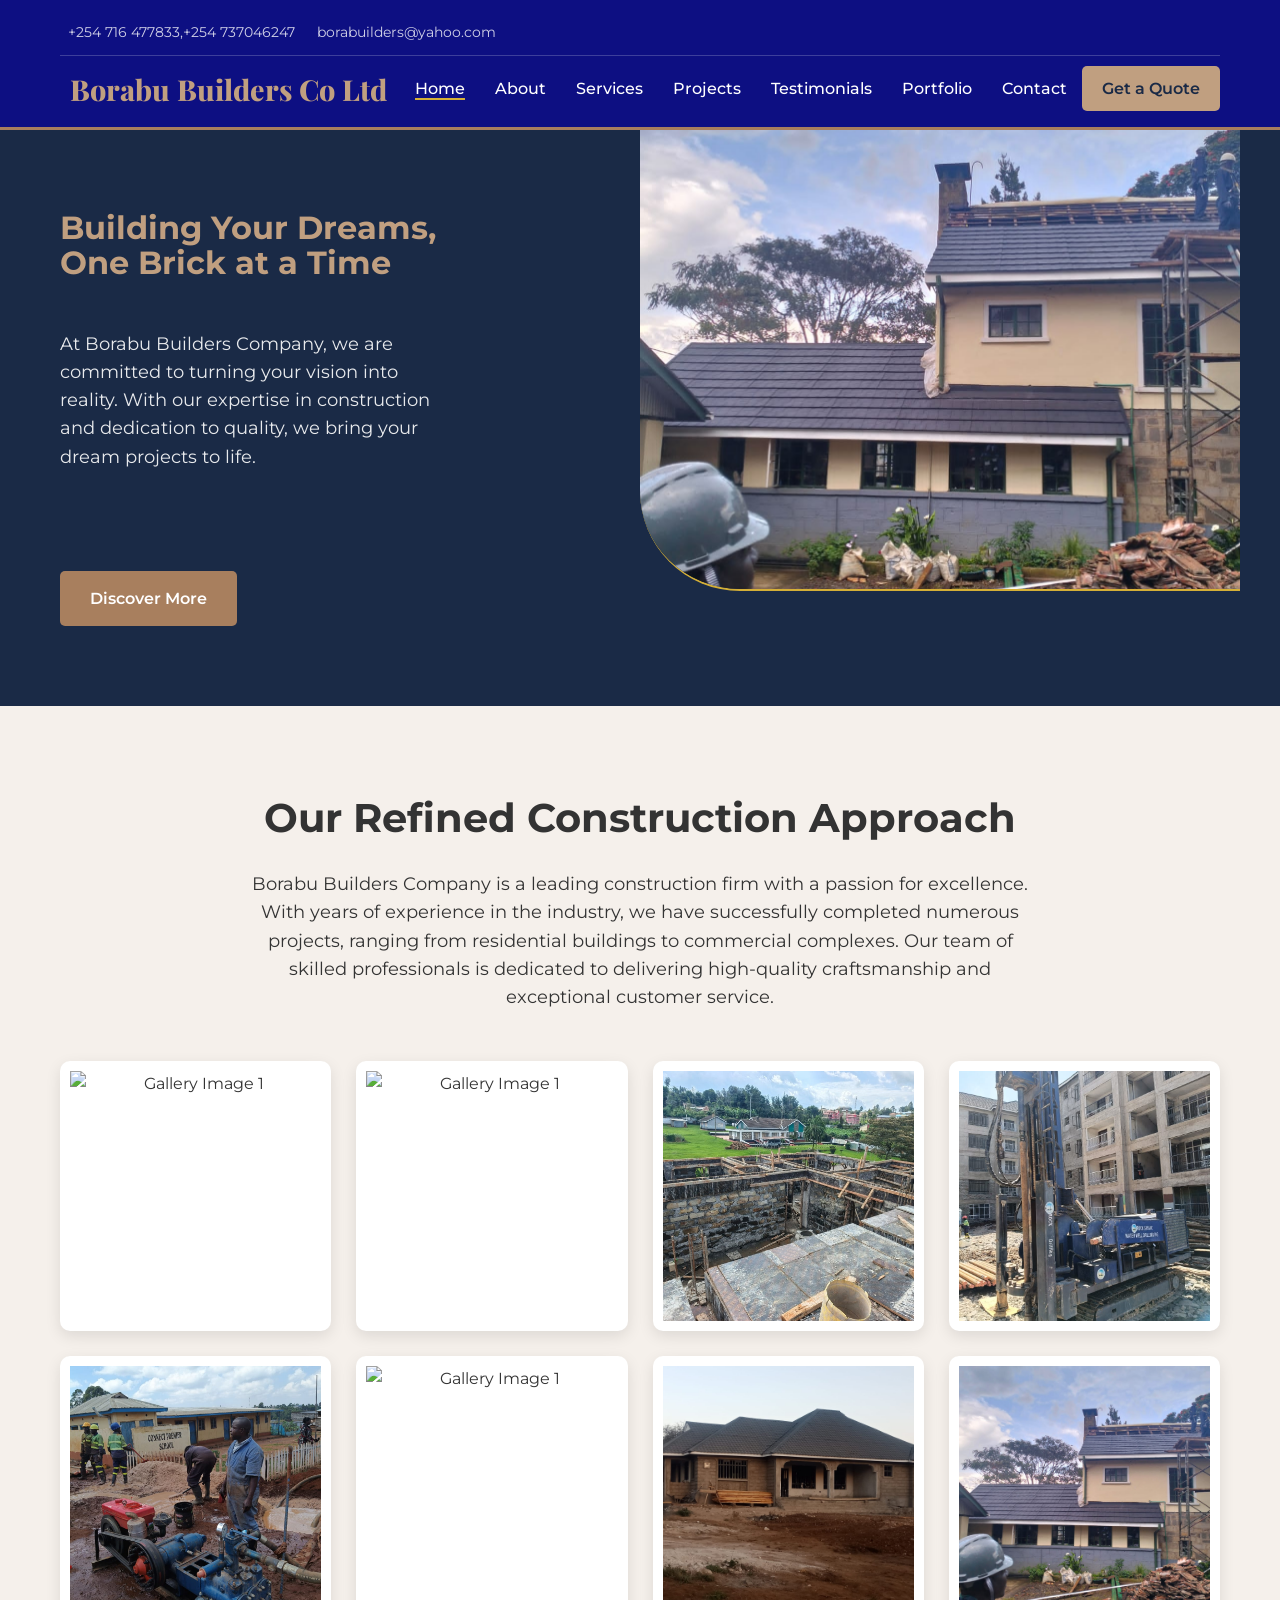
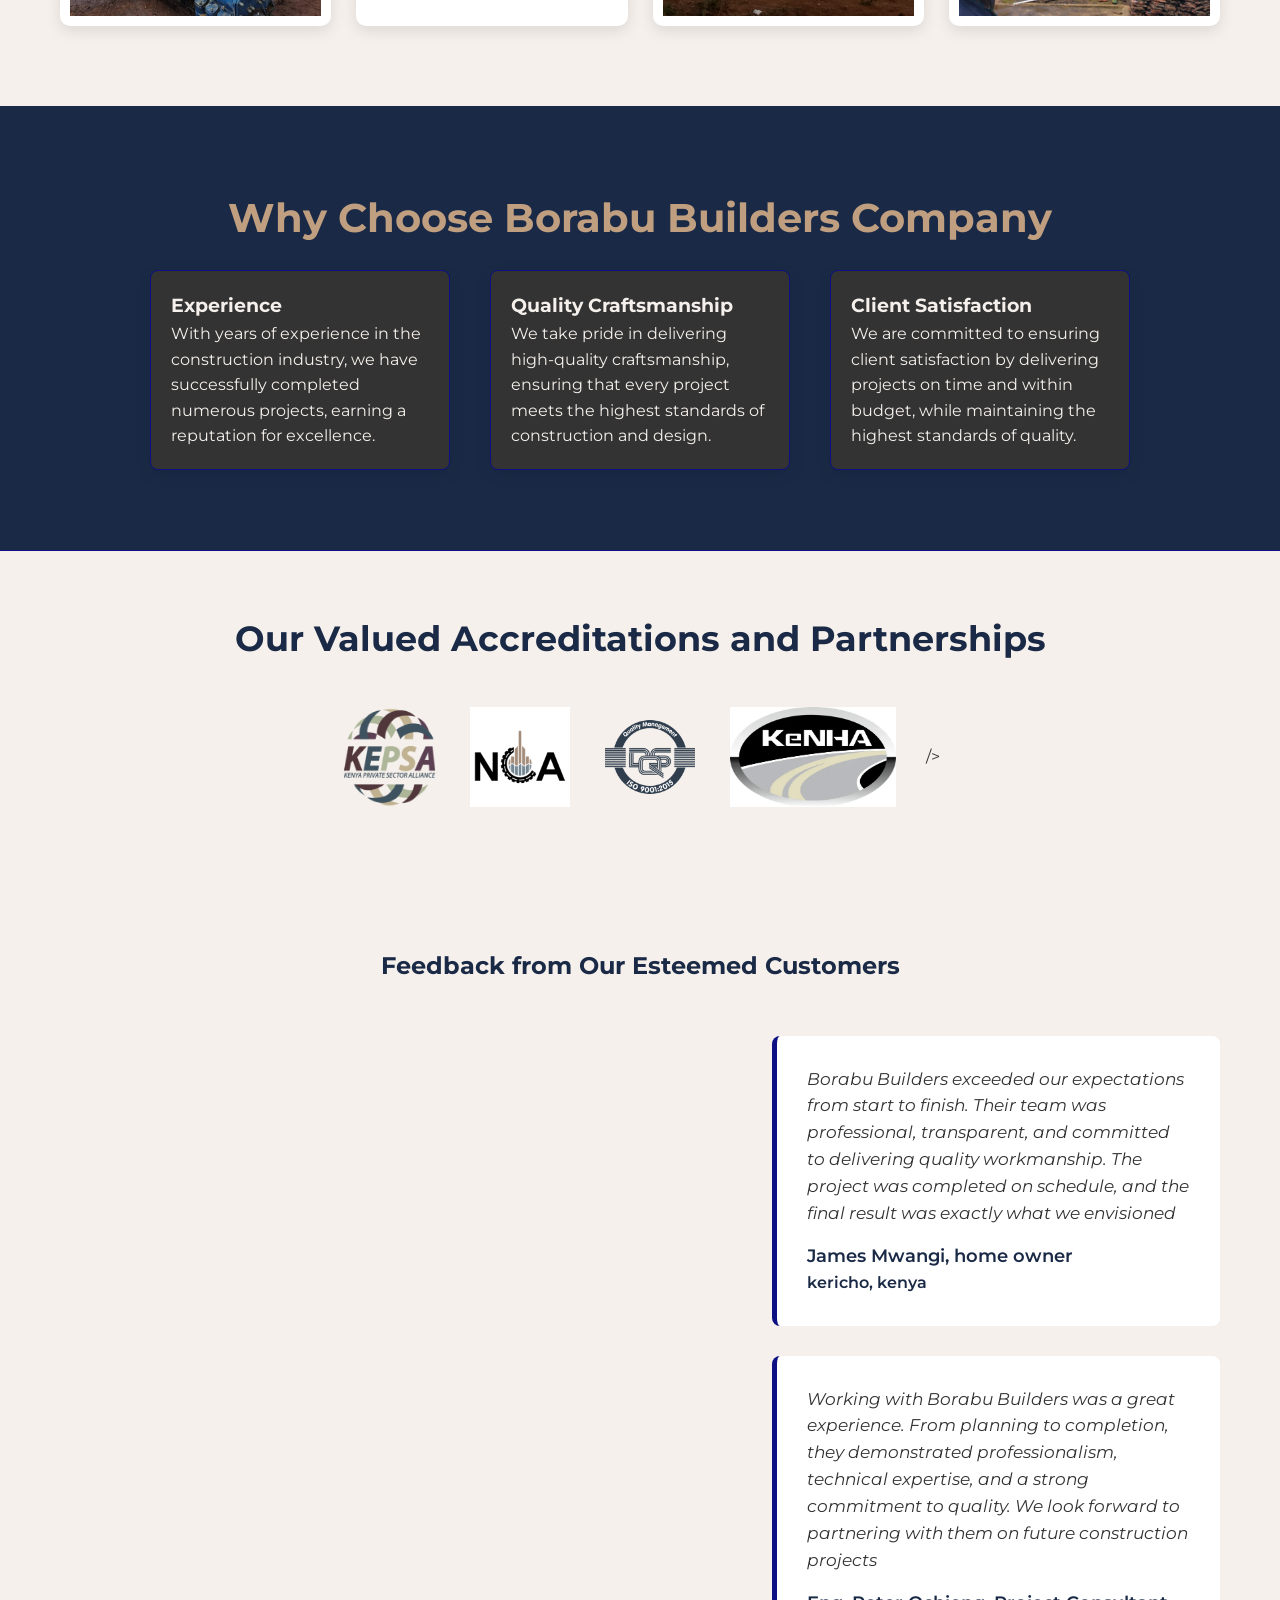
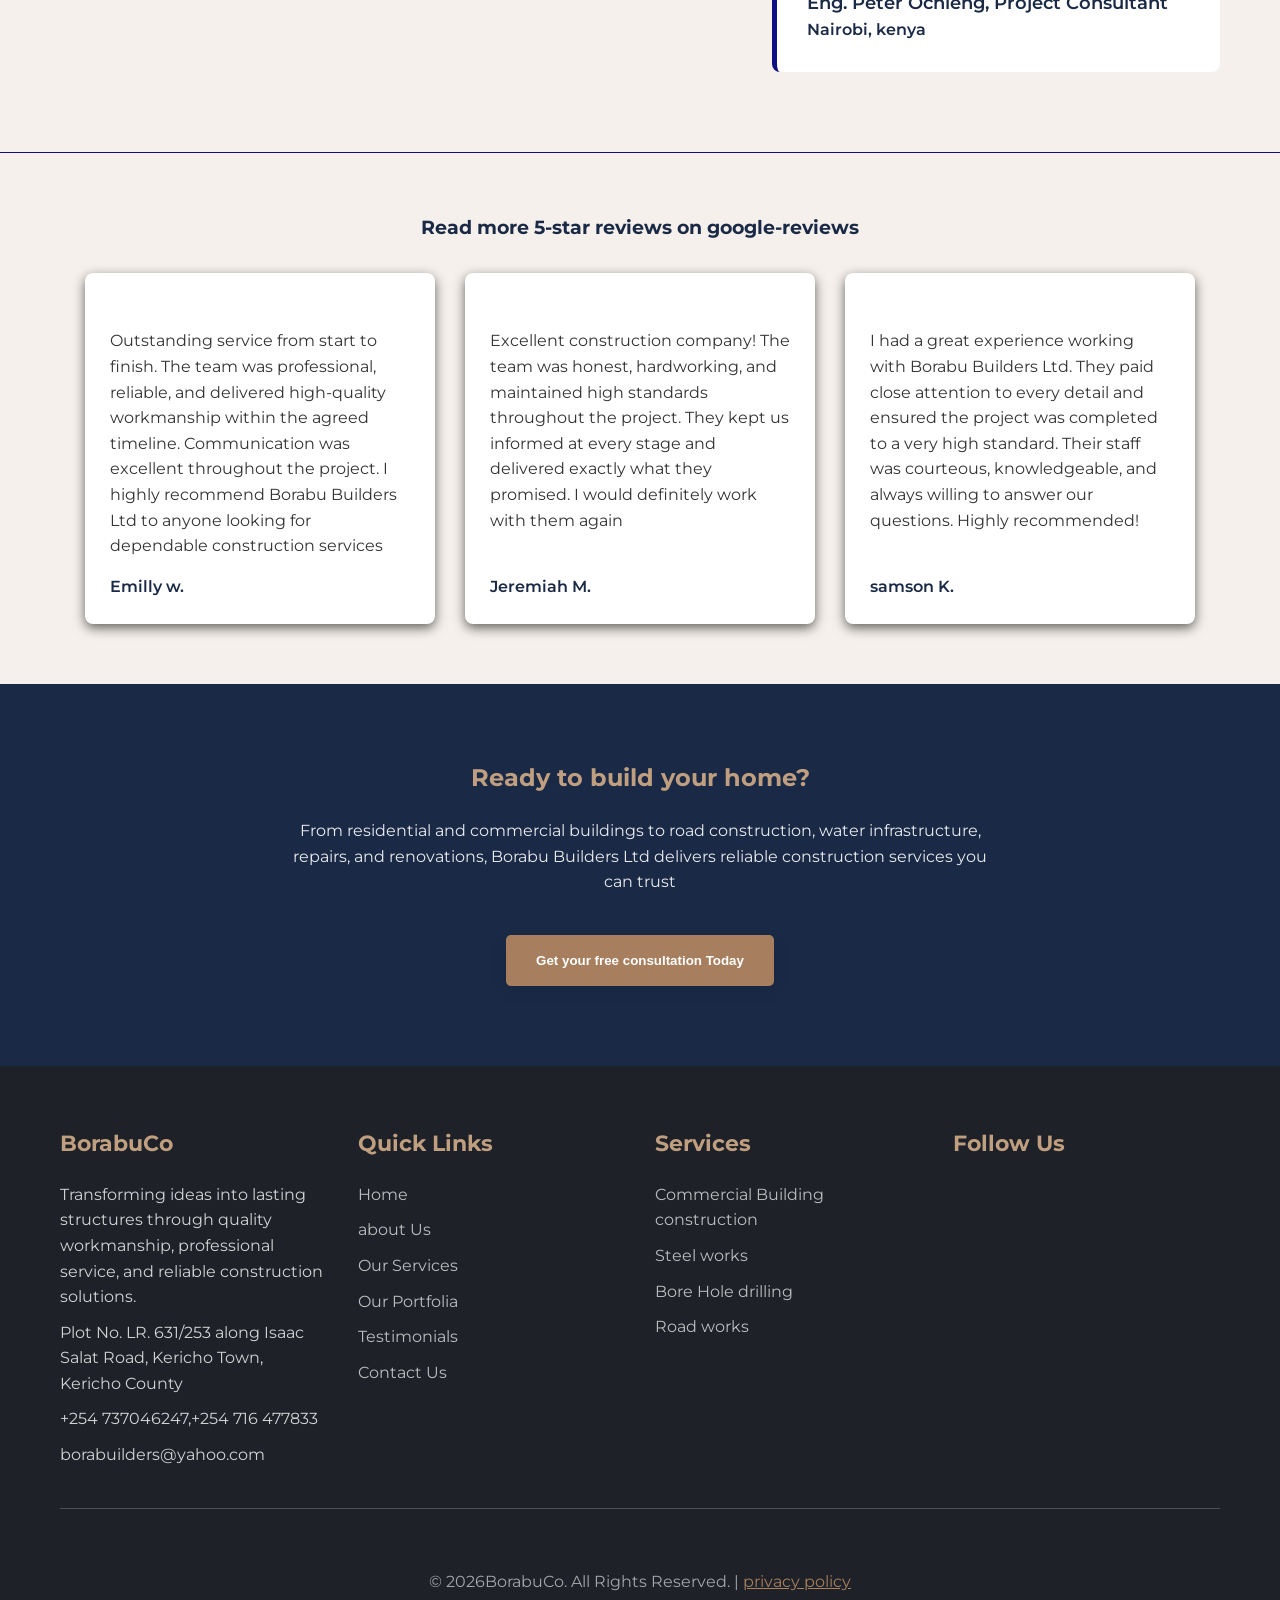
==== index.html @ add66e2f "Updated Borabu Builders website with new pages and features" ====
<!DOCTYPE html>
<html lang="en">
<head>
    <link rel="stylesheet" href="style.css">
    <meta charset="UTF-8">
    <meta name="viewport" content="width=device-width, initial-scale=1.0">
    <title>Borabu Builders Co Ltd</title>
    <!--GSAP CDN-->
    <script src="https://cdn.jsdelivr.net/npm/gsap@3.15/dist/gsap.min.js"></script>
    <!--GSAP SPLIT TEXT-->
    <script src="https://cdn.jsdelivr.net/npm/gsap@3.15/dist/SplitText.min.js"></script>

    <script src="script.js" defer></script>

</head>
<body>
    <header>
        <div class="container header-container">
            <div class="top-bar">
                <div class="top-left">
                    <span><ion-icon name="call-outline"></ion-icon>+254 716 477833,+254 737046247</span>
                    <span><ion-icon name="mail-outline"></ion-icon> borabuilders@yahoo.com</span>
                  </div>
                <div class="top-right">
                    <a href="#"><ion-icon name="logo-facebook"></ion-icon></a>
                    <a href="#"><ion-icon name="logo-twitter"></ion-icon></a>
                    <a href="#"><ion-icon name="logo-instagram"></ion-icon></a>
                    <a href="#"><ion-icon name="logo-linkedin"></ion-icon></a>
                    <a href="#"><ion-icon name="logo-tiktok"></ion-icon></a>
                </div>    
            </div>
            <nav class="navbar">
                <a href="index.html" class="logo">Borabu Builders Co Ltd</a>
                <div class="nav-actions">
                    <ul class="nav-links" id="nav-links">
                        <li><a href="index.html"class="active">Home</a></li>
                        <li><a href="about.html">About</a></li>
                        <li><a href="services.html">Services</a></li>
                        <li><a href="projects.html">Projects</a></li>
                        <li><a href="testimonials.html">Testimonials</a></li>
                        <li><a href="portfolio.html">Portfolio</a></li>
                        <li><a href="contact.html">Contact</a></li>

                    </ul>

                    <a href="Quote.html" class="nav-button">Get a Quote</a>
                    <button class="hamburger" id="hamburger-menu">
                        <span class="bar"></span>
                        <span class="bar"></span>
                        <span class="bar"></span>
                    </button>
                </div>
            </nav>
        </div>
    </header>

    <main>
        <section class="hero-section">
            <div class="container">
               <div class="hero-content">    
                 <h1>Building Your Dreams, One Brick at a Time</h1>
                 <p>At Borabu Builders Company, we are committed to turning your vision into reality. With our expertise in construction and dedication to quality, we bring your dream projects to life.</p>
                 <a href="#" class="hero-button">Discover More</a>
            </div>
        </div>
       
        <div class="hero-image">

    <img src="./images/residential 4.jpeg" class="slide active" alt="Construction Project">

    
    </div>

    </div>


        </section>
        <section class="about-section">
            <div class="container">
                <h2>Our Refined Construction Approach</h2>
                <p>Borabu Builders Company is a leading construction firm with a passion for excellence. With years of experience in the industry, we have successfully completed numerous projects, ranging from residential buildings to commercial complexes. Our team of skilled professionals is dedicated to delivering high-quality craftsmanship and exceptional customer service.</p>

            <div class="gallery-grid">
                <div class="gallery-item gallery-item-1">
                    <img src="./images/junior staff finishing.png" alt="Gallery Image 1">
                    <div class="gallery-overlay">
                        <h3>A beautiful residential project</h3>
                        <p>A beautiful residential project that showcases our commitment to quality and design.</p>
                    </div>
                  </div> 
                
                <div class="gallery-item gallery-item-3">
                    <img src="./images/steel works picture 1.png" alt="Gallery Image 1">
                    <div class="gallery-overlay">
                        <h3>steel works</h3>
                        <p>steel works.</p>
                    </div>
                  </div>  
                <div class="gallery-item gallery-item-2">
                    <img src="./images/unfinished building.jpeg" alt="Gallery Image 1">
                    <div class="gallery-overlay">
                        <h3>A beautiful commercial project under construction</h3>
                        <p>A beautiful commercial project under construction that showcases our commitment to quality and design.</p>
                    </div>
                  </div> 
                <div class="gallery-item gallery-item-3">
                    <img src="./images/bore hole drilling.jpeg" alt="Gallery Image 1">
                    <div class="gallery-overlay">
                        <h3>Bore Hole Drilling</h3>
                        <p>Bore hole drilling.</p>
                    </div>
                  </div>
                <div class="gallery-item gallery-item-3">
                    <img src="./images/borehole.jpeg" alt="Gallery Image 1">
                    <div class="gallery-overlay">
                        <h3>Borehole</h3>
                        <p>Borehole .</p>
                    </div>
                  </div> 
                <div class="gallery-item gallery-item-3">
                    <img src="./images/verandar junior staff.png" alt="Gallery Image 1">
                    <div class="gallery-overlay">
                        <h3>Junior Staff Verandar</h3>
                        <p>Junior staff verandar showcasing our commitment to quality and design.</p>
                    </div>
                  </div> 
                <div class="gallery-item gallery-item-3">
                    <img src="./images/residential 3.jpeg" alt="Gallery Image 1">
                    <div class="gallery-overlay">
                        <h3>Residential Building</h3>
                        <p>Residential building showcasing our commitment to quality and design.</p>
                    </div>
                  </div> 
                  <div class="gallery-item gallery-item-3">
                    <img src="./images/residential 4.jpeg" alt="Gallery Image 1">
                    <div class="gallery-overlay">
                        <h3>Residential Building</h3>
                        <p>Residential building showcasing our commitment to quality and design.</p>
                    </div>
                  </div>                                                    
                </div>     
            </div>
        </section>
        <section class="why-choose-us">
            <div class="container">
                <h2>Why Choose Borabu Builders Company</h2>
                <div class="why-choose-us-content">
                <div class="why-choose-us-item">
                <ion-icon name="megaphone-outline"></ion-icon>
                <h3>Experience</h3>
                <p>With years of experience in the construction industry, we have successfully completed numerous projects, earning a reputation for excellence.</p>
                    
               </div>   
                   <div class="why-choose-us-item">
                    <ion-icon name="construct-outline"></ion-icon>
                    <h3>Quality Craftsmanship</h3>
                    <p>We take pride in delivering high-quality craftsmanship, ensuring that every project meets the highest standards of construction and design.</p>   
               </div>  
                     <div class="why-choose-us-item">
                     <ion-icon name="happy-outline"></ion-icon>
                     <h3>Client Satisfaction</h3>
                     <p>We are committed to ensuring client satisfaction by delivering projects on time and within budget, while maintaining the highest standards of quality.</p>
                    
                </div>          
                </div>
            </div>
        </section>

        <section class="certification-section">
            <div class="container">
                <h2>Our Valued Accreditations and Partnerships</h2>
                <div class="certification-logos">
                    <img src="./images/kepsa.png" alt="KEPSA Logo">
                    <img src="./images/NCA.png" alt="NCA Logo">
                    <img src="./images/iso.png" alt="ISO Logo">
                    <img src="./images/kenha.webp" alt="KENHA Logo">
                 />
                </div>
            </div>
        </section>


        <section class="feedback-section">
         <div class="container">
            <h2>Feedback from Our Esteemed Customers</h2>
            <div class="feedback-grid">
                <div class="video-testimonial">
                    <iframe width="560" height="315" src="https://www.youtube.com/embed/EXg3HjGPn6M?si=U45ke6l9lCerH0iZ" title="YouTube video player" frameborder="0" allow="accelerometer; autoplay; clipboard-write; encrypted-media; gyroscope; picture-in-picture; web-share" referrerpolicy="strict-origin-when-cross-origin" allowfullscreen></iframe>
                </div>
                <div class="text-testimonial">
                    <div class="testimonial-card">
                        <ion-icon name="bookmark-outline"></ion-icon>
                        <p>Borabu Builders exceeded our expectations from start to finish. Their team was professional, transparent, and committed to delivering quality workmanship. The project was completed on schedule, and the final result was exactly what we envisioned</p>
                        <div class="testimonial-author"> James Mwangi, home owner</div>
                        <div class="testimonial-source">kericho, kenya</div>

                      

                        </div>
                          <div class="text-testimonial">
                    <div class="testimonial-card">
                        <ion-icon name="bookmark-outline"></ion-icon>
                        <p>Working with Borabu Builders was a great experience. From planning to completion, they demonstrated professionalism, technical expertise, and a strong commitment to quality. We look forward to partnering with them on future construction projects</p>
                        <div class="testimonial-author"> Eng. Peter Ochieng, Project Consultant</div>
                        <div class="testimonial-source">Nairobi, kenya</div>

                      

                        </div>
                    </div>
                </div>
            </div>
         </div>   
        </section>

        <section class="google-reviews">
         <div class="container">
            <h3>Read more 5-star reviews on google-reviews</h3>
            <div class="google-reviews-grid">
                <div class="google-review-card">
                    <div class="rating">
                        <ion-icon name="star-outline"></ion-icon>
                        <ion-icon name="star-outline"></ion-icon>
                        <ion-icon name="star-outline"></ion-icon>
                        <ion-icon name="star-outline"></ion-icon>
                        <ion-icon name="star-outline"></ion-icon>
                    </div>
                <p>Outstanding service from start to finish. The team was professional, reliable, and delivered high-quality workmanship within the agreed timeline. Communication was excellent throughout the project. I highly recommend Borabu Builders Ltd to anyone looking for dependable construction services</p>
               <div class="author"> Emilly w.


               </div>
            </div>
               <div class="google-review-card">
                    <div class="rating">
                        <ion-icon name="star-outline"></ion-icon>
                        <ion-icon name="star-outline"></ion-icon>
                        <ion-icon name="star-outline"></ion-icon>
                        <ion-icon name="star-outline"></ion-icon>
                        <ion-icon name="star-outline"></ion-icon>
                    </div>
                <p>Excellent construction company! The team was honest, hardworking, and maintained high standards throughout the project. They kept us informed at every stage and delivered exactly what they promised. I would definitely work with them again</p>
               <div class="author"> Jeremiah M.


               </div>
            </div>
               <div class="google-review-card">
                    <div class="rating">
                        <ion-icon name="star-outline"></ion-icon>
                        <ion-icon name="star-outline"></ion-icon>
                        <ion-icon name="star-outline"></ion-icon>
                        <ion-icon name="star-outline"></ion-icon>
                        <ion-icon name="star-outline"></ion-icon>
                    </div>
                <p>I had a great experience working with Borabu Builders Ltd. They paid close attention to every detail and ensured the project was completed to a very high standard. Their staff was courteous, knowledgeable, and always willing to answer our questions. Highly recommended!</p>
               <div class="author"> samson K.


               </div>
            </div>


            </div>
         </div>   
        </section>
        <section class="cta-section">
        <div class="container cta-content">
            <h2>Ready to build your home?</h2>
            <p>From residential and commercial buildings to road construction, water infrastructure, repairs, and renovations, Borabu Builders Ltd delivers reliable construction services you can trust</p>
        <button class="cta-button">Get your free consultation Today</button>
        </div>
        </section>



        </main>
        <footer>
            <div class="container">
            <div class="footer-grid">
                <div class="footer-col footer-info">
                    <h3>BorabuCo</h3>
                    <p> Transforming ideas into lasting structures through quality workmanship, professional service, and reliable construction solutions.</p>
                    <p><ion-icon name="location-outline"></ion-icon>Plot No. LR. 631/253 along Isaac Salat Road, Kericho Town, Kericho County				
</p>
<p><ion-icon name="call-outline"></ion-icon> +254 737046247,+254 716 477833</p>
<p><ion-icon name="mail-outline"></ion-icon> borabuilders@yahoo.com</p>
                </div>
                <div class="footer-col">
                    <h3>Quick Links</h3>
                    <ul>
                        <li><a href="#">Home</a></li>
                        <li><a href="#">about Us</a></li>
                        <li><a href="#">Our Services</a></li>
                        <li><a href="#">Our Portfolia</a></li>
                        <li><a href="#">Testimonials</a></li>
                        <li><a href="#">Contact Us</a></li>
                    </ul>
                </div>
                <div class="footer-col">
                    <h3>Services</h3>
                    <ul>
                        <li><a href="#">Commercial Building construction</a></li>
                        <li><a href="#">Steel works</a></li>
                        <li><a href="#">Bore Hole drilling</a></li>
                        <li><a href="#">Road works</a></li>
                        
                    </ul>
                </div>
                <div class="footer-col">
                <h3>Follow Us</h3>
                <div class="footer-social-icons">
                  <a href="#"><ion-icon name="logo-facebook"></ion-icon></a>
                  <a href="#"><ion-icon name="logo-twitter"></ion-icon></a>
                  <a href="#"><ion-icon name="logo-instagram"></ion-icon></a>
                  <a href="#"><ion-icon name="logo-linkedin"></ion-icon></a>
                  <a href="#"><ion-icon name="logo-tiktok"></ion-icon></a>
                </div>  
                </div>             
            </div>
            <div class="footer-bottom">
                <p>&copy; 2026BorabuCo. All Rights Reserved. | <a href="#">privacy policy</a>
                </p>
            </div>
           </div>
        </footer>


        <!-- Additional sections like About Us, Services, Projects, Testimonials, Portfolio, Contact can be added here -->
    <!-- ionic icon cdn --> 
    <script 
    type="module" 
    src="https://unpkg.com/ionicons@7.1.0/dist/ionicons/ionicons.esm.js"
    ></script>
    <script 
    nomodule src="https://unpkg.com/ionicons@7.1.0/dist/ionicons/ionicons.js"
    ></script>
</body>
</html>
---- style.css ----
@import url('https://fonts.googleapis.com/css2?family=Montserrat:wght@100..900&family=Playfair+Display:wght@300..900&display=swap');

:root {
    --primary-color: #1a2a46;
    --secondary-color: #c09f80;
    --accent-color: #a87f5e;
    --light-bg-color: #f5f0eb;
    --text-color: #333333;
    --light-text-color: #ffffff;
    --border-color: #0d0f82;
    --red-colour: #e00;

    --body-fonts: "Montserrat", sans-serif;
}

/* RESET */
* {
    margin: 0;
    padding: 0;
    box-sizing: border-box;
    scroll-behavior: smooth;
}

body {
    font-family: var(--body-fonts);
    background-color: var(--light-bg-color);
    color: var(--text-color);
    line-height: 1.6;
}

/* CONTAINER */
.container {
    max-width: 1200px;
    margin: 0 auto;
    padding: 0 20px;
    width: 100%;
}

/* HEADER */
header {
    background-color: var(--border-color);
    color: var(--light-text-color);
    padding: 15px 0;
    border-bottom: 3px solid var(--accent-color);
    position: relative;
    z-index: 1000;
}

.header-container {
    display: flex;
    flex-direction: column;
}

.top-bar {
    display: flex;
    justify-content: space-between;
    align-items: center;
    flex-wrap: wrap;
    gap: 10px;
    padding-bottom: 10px;
    border-bottom: 1px solid rgba(255, 255, 255, 0.2);
    margin-bottom: 10px;
}

.top-left span {
    display: inline-flex;
    align-items: center;
    gap: 8px;
    margin-right: 10px;
    font-size: 0.9em;
    color: rgba(255, 255, 255, 0.8);
}

.top-right a {
    color: rgba(255, 255, 255, 0.8);
    margin-left: 15px;
    font-size: 1.1em;
    transition: 0.3s ease;
    text-decoration: none;
}

.top-right a:hover {
    color: var(--secondary-color);
}

/* NAVBAR */
.navbar {
    display: flex;
    justify-content: space-between;
    align-items: center;
    flex-wrap: wrap;
}

.logo {
    font-family: 'Playfair Display', serif;
    font-size: 1.8em;
    font-weight: 800;
    color: var(--secondary-color);
    text-decoration: none;
    padding-left: 10px;
}

.nav-links {
    list-style: none;
    display: flex;
    gap: 30px;
}

.nav-links a {
    color: var(--light-text-color);
    text-decoration: none;
    font-weight: 500;
    transition: 0.3s ease;
}

.nav-links a:hover {
    color: var(--secondary-color);
}

.nav-actions {
    display: flex;
    align-items: center;
    gap: 15px;
}

.nav-button {
    background-color: var(--secondary-color);
    color: var(--primary-color);
    padding: 10px 20px;
    border-radius: 5px;
    font-weight: 600;
    text-decoration: none;
    white-space: nowrap;
    transition: 0.3s ease;
}

.nav-button:hover {
    background-color: var(--accent-color);
    color: var(--light-text-color);
}

/* HAMBURGER */
.hamburger {
    display: none;
    cursor: pointer;
    background: none;
    border: none;
}

.hamburger .bar {
    display: block;
    width: 25px;
    height: 3px;
    margin: 5px;
    background-color: var(--light-text-color);
}

/* HERO */
.hero-section {
    background-color: var(--primary-color);
    color: var(--light-text-color);
    display: flex;
    align-items: center;
    justify-content: space-between;
    min-height: 500px;
    padding: 80px 20px;
    position: relative;
    overflow: hidden;
    flex-wrap: wrap;
}

.hero-content {
    flex: 1;
    min-width: 300px;
    z-index: 1;
}
/*left side of the hero section*/

.hero-content h1 {
    font-size: 2.0rem;
    margin-bottom: 50px;
    color: var(--secondary-color);
    line-height: 1.1;
    max-width: 400px;
}

.hero-content p {
    font-size: 1.1rem;
    margin-bottom: 100px;
    max-width: 400px;
    color: rgba(255, 255, 255, 0.9);
}

.hero-button {
    display: inline-block;
    background-color: var(--accent-color);
    color: var(--light-text-color);
    padding: 15px 30px;
    border-radius: 5px;
    font-weight: 600;
    text-decoration: none;
    transition: 0.3s ease;
}

.hero-button:hover {
    background-color: var(--secondary-color);
    color: var(--primary-color);
}
/*right side of the hero section*/

.hero-image {
    position: absolute;
    top: 0;
    right: 0;
    bottom: 0;
    width: 50%;
}

.hero-image img {
    width: 100%;
    max-width: 600px;
    height: 80%;
    object-fit: cover;
    border-bottom-left-radius: 100px;
    display: block;
}



/* ABOUT */
.about-section {
    background-color: var(--light-bg-color);
    padding: 80px 20px;
    text-align: center;
}

.about-section h2 {
    font-size: 2.5rem;
    margin-bottom: 20px;
}

.about-section p {
    font-size: 1.1rem;
    max-width: 800px;
    margin: 0 auto 50px auto;
}

.gallery-grid {
    display: grid;
    grid-template-columns: repeat(auto-fit, minmax(250px, 1fr));
    gap: 25px;
    align-items: stretch;
    margin-top: 40px;
}

.gallery-item {
    border-radius: 8px;
    position: relative;
    overflow: hidden;
    border-radius: 10px; 
    box-shadow: 0 5px 15px rgba(0,0,0,0.1);
    transition: 0.3s ease-in-out;
    background: #fff;
    padding: 10px;
}
.gallery-item:hover {
    transform: translateY(-8px);
}
.gallery-item img {
    width: 100%;
    height: 250px;
    object-fit: cover;
    display: block;
}
.gallery-item:hover .gallery-overlay {
opacity: 1;
}

.gallery-overlay {
    position: absolute;
    top: 0;
    left: 0;
    width: 100%;
    height: 100%;
    background-color: rgba(0, 0, 0, 0.6);
    display: flex;
    flex-direction: column;
    justify-content: center;
    align-items: center;
    transition: opacity 0.3s ease-in-out;
    padding: 20px;
    box-sizing: border-box;
    opacity: 0;
}
.gallery-overlay h3 {
    margin-bottom: 10px;
    margin-top: 0;
    font-size: 1.5rem;
    color: var(--accent-color);
}
.gallery-overlay p {
    font-size: 0.9 rem;
    color: var(--light-text-color);
    text-align: center;
    line-height: 1.4;
}

/*why choose us section*/
.why-choose-us {
    background-color: var(--primary-color);
    padding: 80px 0px;
    text-align: center;
}
.why-choose-us h2 {
    font-size: 2.5rem;
    margin-bottom: 20px;
    color: var(--secondary-color);
}
.why-choose-us-content {
    display: flex;
    justify-content: center;
    gap: 40px;
    flex-wrap: wrap;
    color: #f5f0eb;
    
}
.why-choose-us-item {
    flex: 1;
    min-width: 250px;
    max-width: 300px;
    text-align: left;
    padding : 20px;
    border-radius: 8px;
    background-color: var(--text-color);
    border: 1px solid var(--border-color);
    transition: transform 0.3s ease, background-color 0.3s ease;
    box-shadow: 0 5px 15px rgba(0,0,0,0.1);
}
.why-choose-us-item:hover {
    transform: translateY(-10px);
    background-color: var(--accent-color);
    color: var(--light-text-color);

}
/* certification section */
.certification-section {
    padding: 60px 0;
    text-align: center;
    border-top: 1px solid var(--border-color);
}
.certification-section h2 {
    font-size: 2.2em;
    color: var(--primary-color);
    margin-bottom: 40px;
}
.certification-logos {
    display: flex;
    flex-wrap: wrap;
    justify-content: center;
    align-items: center;
    gap: 30px;
}
.certification-logos img {
    height: 100px;
    filter: grayscale(80%);
    opacity:calc (0.7);
    transition: all 0.3 ease;
}
.certification-logos img:hover {
    filter: grayscale(0%);
    opacity:calc(1)
    
}
/*feedback section*/
.feedback-section {
    background-color: var(--light-bg-color);
    padding: 80px 0;


}
.feedback-section h2 {
    font-size: 2.5 em;
    color: var(--primary-color);
    text-align: center;
    margin-bottom:  50px; 

}
.feedback-grid {
    display: grid;
    grid-template-columns: 1.2fr 0.8fr;
    gap: 40px;
    align-items: center;
}
.video-testimonial {
    position: relative;
    padding-bottom: 56.25%;
    height: 0;
    overflow: hidden;
    border-radius: 8px;
    box-shadow: 0 5px 20px royalblue (0,0,0,0.1);
}
.video-testimonial iframe{
    position: absolute;
    top: 0%;
    bottom: 0%;
    width: 100%;
    height: 100%;
    border: none;

}
.text-testimonial{
    display: flex;
    flex-direction: column;
    gap: 30px;

}
.testimonial-card{
    background-color:#fff;
    padding: 30px;
    border-radius: 8px;
    box-shadow: 0 5px 16px royalblue(0, 0 0.8);
    border-left: 5px solid var(--border-color) ;
    position: relative;
    transition: transform 0.3 ease;

}
.testimonial-card :hover{
    transform: translateY(-5px);
}
.testimonial-card ion-icon{
    position: absolute;
    top: 20px;
    right: 20px;
    font-size: 3 em;
    color: #1a2a46;
    opacity: 0.3;
    line-height: 1;
}
.testimonial-card p{
    font-style:italic ;
    margin-bottom: 15px;
    color: var(--text-color);
    font-size: 1.05em;

}
.testimonial-author {
    font-weight: 600;
    color: var(--primary-color);
    font-size: 1.1em;
}
.testimonial-source{
    font-weight: 600;
    color: var(--primary-color);
    font-size: 1.2 em;
}
/*google-reviews*/
.google-reviews{
    background-color: var(--light-bg-color);
    padding: 60px 0;
    text-align: center;
    border-top: 1px solid var(--border-color);

}
.google-reviews h3{
    font-size: 2.2 em;
    color: var(--primary-color);
    margin-bottom: 30px;
    
}
.google-reviews-grid{
    display:flex;
    flex-wrap: wrap;
    justify-content: center;
    gap: 30px;
}
.google-review-card{
    background-color: #fff;
    padding: 25px;
    border-radius: 8px;
    box-shadow: 0 4px 12px rgba(0, 0, 0, 0.6);
    flex: 1 1 300px;
    max-width: 350px;
    text-align: left;
    display: flex;
    flex-direction: column;
    justify-content: space-between;
    transition: transform 0.3 ease;
}
.google-review-card :hover{
    transform: translateY(-5px);
}
.google-review-card .rating{
    color:#0d0f82;
    font-size: 1.3 em;
    margin-bottom: 30px;
}
.google-review-card p{
    font-size: 0.95 em;
    color: #333333;
    margin-bottom: 15px;
    flex-grow: 1;
}
.google-review-card .author{
    font-weight: 600;
    color: var(--primary-color);
}
/*cta-section*/
.cta-section{
    background-color:var(--primary-color);
    color: var(--light-text-color);
    padding: 80px 0;
    text-align: center;
    position: relative;
    overflow: hidden;

}
.cta-content{
    position: relative;
    z-index: 1;
}
.cta-section h2{
    font-size: 3 em;
    color: var(--secondary-color);
    margin-bottom: 25px;
    line-height: 1.2;
}
.cta-section p{
    font-size: 1.2 em;
    max-width: 700px;
    margin: 0 auto 40px auto;
    color: rgba(255, 255, 255, 0.9);

}
.cta-button{
    background-color: var(--accent-color);
    color: var(--light-text-color);
    border: none;
    padding: 18px 30px;
    border-radius: 5px;
    text-decoration: none;
    font-weight: 700;
    font-size: 1.2 em;
    transition: background-colour 0.3 ease, color 0.3 ease;
    box-shadow: 0 5px 15px rgba(0,0,0,0.1);
    cursor: pointer;
}
.cta-button:hover{
    background-color: var(--secondary-color);
    color: var(--primary-color);
}
/*Footer section*/
footer {
    background-color: #1e2127;
    color: rgba(255, 255, 255, 0.8);
    padding: 60px 0 20px 0;
    font-size: 0.95;
}
.footer-grid {
    display: grid;
    grid-template-columns: repeat(auto-fit, minmax(220px, 1fr));
    gap: 30px;
    margin-bottom: 40px;
    padding-bottom: 30px;
    border-bottom: 1px solid rgba(255, 255, 255, 0.2);
}
.footer-col h3 {
    font-size: 1.4em;
    color: var(--secondary-color);
    margin-bottom: 20px;
}
.footer-col ul{
    list-style: none;
    padding: 0;
    margin: 0;
}
.footer-col ul li{
    margin-bottom: 10px;
}
.footer-col ul li a{
    color: rgba(255, 255, 255, 0.7);
    text-decoration: none;
    transition: color 0.3 ease;

}
.footer-col ul li a:hover{
    color: var(--secondary-color);
}
.footer-info p {
    margin-bottom: 10px;

}
.footer-info p ion-icon{
    font-size: 1.3 em;

}
.footer-social-icons{
    margin-top: 20px;
}
.footer-social-icons a{
    color: rgba(255, 255, 255, 0.7);
    margin-right: 15px;
    font-size: 1.3 em;
    text-decoration: none;
    transition: color 0.3 ease;
}
.footer-social-icons align-self:hover{
    color: var(--secondary-color);
} 
.footer-bottom{
    text-align: center;
    padding-top: 20px;
    color: rgba(39, 35, 35, 0.6);
}
.footer-bottom p{
    margin: 0;
    color: rgba(255, 255, 255, 0.6);
}   
.footer-bottom p a{
    color: var(--accent-color);
}

/*Tablet Style*/
@media (max-width: 992px) {
    .nav-links{
        position: absolute;
        left: 0;
        top: 100%;
        width: 100%;
        background-color: var(--primary-color);
        flex-direction: column;
        align-items: center;
        padding: 20px 0;
        border-top: 1px solid rgba(255, 255, 255, 0.2);
        display: none;


    }
    .nav-links.active{
        display:flex;
    }
    .nav-links li{
        margin: 10px 0;

    }
    .hamburger{
        display: block;

    }
    .nav-button{
        display:block;
        width:90%;
        margin:20px auto;
        text-align:center;
    }
    .nav-links :active{
         display: flex;
    }
    .hamburger.active .bar:nth-child(2) {
        opacity: 0;

    }
    .hamburger.active .bar:nth-child(1){
        transform: translateY(8px)rotate(45deg)
    }
    .hamburger.active .bar:nth-child(3){
        transform: translateY(-8px)rotate(-45deg);
    }
    .hero-section{
        flex-direction: column;
        text-align: center;
        min-height: auto;
        padding: 60px 0 0 0;

    }
    .hero-content{
        padding-right: 0;
        margin-bottom: 40px;
        order: 2;

    }
    .hero-content p{
        max-width: 100px;
    }
    .hero-image{
        position: relative;
        height: 400%;
        width: 100%;
        order: 1;
    }
    .hero-image img{
        border-bottom-left-radius: 0;
        border-bottom-left-radius: 150px;

    }
    .feedback-grid{
        grid-template-columns: 1fr;

    }
    .google-review-card{
        max-width: none;
        flex-basis: calc(50%-20px);
    }


    

}
/*Mobile Style*/
@media (max-width:768px){
    .top-bar{
        flex-direction: column;
        text-align: center;
        gap: 10px;

    }
    .top-contact-info span{
        display: block;
        margin: 5px 0;

    }
    .hero-content h1{
        font-size: 2.8 em;

    }
    .about-section h2
    .why-choose-us h2
    .feedback-section h2
    .certification-section h2
    .cta-section h2{
        font-size: 2em;

    }
    .why-choose-us-item{
        max-width: 100%;
    }
    .google-review-card{
        flex-basis: 100%;
    }
    .footer-grid{
        text-align: center;
    }
}
/*Small Mobile style*/
@media (max-width: 480px){
    .top-bar{
        display: none;

    }
    .hero-content h1{
        font-size: 2.2em;
    }
    .hero-content p{
        font-size: 1em;
    }
    .hero-button{
        font-size: 1em;
        padding: 12px 25px;
    }
    .hero-image{
        height: 300px;
    }
    .hero-image img{
        border-top-left-radius: 80px;
        border-top-right-radius: 80px;
    }
    .about-section h2
    .why-choose-us h2
    .feedback-section h2
    .certification-section h2
    .cta-section h2{
        font-size: 1.8em;
    }
}   
.quote-hero{
    background:#1d1f75;
    color:white;
    text-align:center;
    padding:80px 20px;
}

.quote-hero h1{
    font-size:48px;
    margin-bottom:15px;
}

.quote-hero p{
    max-width:700px;
    margin:auto;
    line-height:1.8;
}

.quote-section{
    width:80%;
    margin:60px auto;
}

.quote-section form{
    background:#fff;
    padding:40px;
    border-radius:15px;
    box-shadow:0 15px 40px rgba(0,0,0,.08);
}

.row{
    display:flex;
    gap:20px;
    margin-bottom:20px;
}

.input-box{
    flex:1;
    display:flex;
    flex-direction:column;
}

.input-box label{
    margin-bottom:8px;
    font-weight:600;
}

input,
select,
textarea{
    padding:14px;
    border:1px solid #ddd;
    border-radius:8px;
    font-size:16px;
}

textarea{
    resize:vertical;
}

.quote-btn{
    margin-top:25px;
    background:#d4ab78;
    color:#1d1f75;
    border:none;
    padding:16px 40px;
    font-size:18px;
    border-radius:8px;
    cursor:pointer;
    font-weight:600;
    transition:.3s;
}

.quote-btn:hover{
    background:#1d1f75;
    color:white;
}

@media(max-width:768px){

.row{
    flex-direction:column;
}

.quote-section{
    width:95%;
}

.quote-hero h1{
    font-size:36px;
}

}

.page-banner{
    height:200px;
    background:linear-gradient(rgba(44, 154, 150, 0.75),rgba(15,30,70,.75)),
    url("images/about-banner.jpg") no-repeat;
    background-size:cover;
    background-position:center;
    
    justify-content:center;
    align-items:center;
    color:#fff;
    text-align:center;
}

.page-banner h1{
    font-size:52px;
    margin-bottom:15px;
}

.page-banner p{
    font-size:20px;
}
.banner-content h1{
    font: size 52px;
    margin-bottom:20px;
    line-height:1.1;
}

.banner-content p{
    font-size:20px;
    line-height:1.6;
    margin:0;
}

.about-company{
    width:90%;
    max-width:1200px;
    margin:80px auto;
    display:grid;
    grid-template-columns:1fr 1fr;
    gap:50px;
    align-items:center;
}

.about-image img{
    width:100%;
    border-radius:15px;
}

.about-text h2{
    font-size:40px;
    color:#1d1f75;
    margin-bottom:20px;
}

.about-text p{
    line-height:1.8;
    margin-bottom:20px;
}

.mission-vision{
    display:grid;
    grid-template-columns:repeat(2,1fr);
    gap:30px;
    width:90%;
    max-width:1200px;
    margin:60px auto;
}

.card{
    background:#fff;
    padding:40px;
    border-radius:15px;
    box-shadow:0 10px 25px rgba(0,0,0,.08);
}

.core-values{
    background:#f8f8f8;
    padding:80px 0;
    text-align:center;
}

.values{
    width:90%;
    max-width:1200px;
    margin:auto;
    display:grid;
    grid-template-columns:repeat(4,1fr);
    gap:20px;
}

.value-box{
    background:white;
    padding:30px;
    border-radius:12px;
    box-shadow:0 5px 15px rgba(0,0,0,.08);
}

.why-us{
    width:90%;
    max-width:1000px;
    margin:80px auto;
}

.why-us ul{
    line-height:2.2;
    font-size:18px;
}

.about-cta{
    background:#1d1f75;
    color:white;
    text-align:center;
    padding:80px 20px;
}

.about-cta h2{
    font-size:40px;
    margin-bottom:20px;
}

.about-cta p{
    max-width:700px;
    margin:0 auto 30px;
}

@media(max-width:768px){

.about-company,
.mission-vision,
.values{
    grid-template-columns:1fr;
}

.page-banner h1{
    font-size:38px;
    align-items:center;
    margin-bottom:15px;
}
}
.active {
    color: #d4af37;
    font-weight: bold;
    border-bottom: 2px solid #d4af37;
}
.services-page{

    width:90%;
    max-width:1200px;

    margin:80px auto;

    display:grid;

    grid-template-columns:repeat(auto-fit,minmax(320px,1fr));

    gap:35px;

}



.service-card{

    background:white;

    border-radius:15px;

overflow:hidden;

box-shadow:0 8px 25px rgba(0,0,0,.08);

transition:.4s;

}



.service-card:hover{

transform:translateY(-10px);

}



.service-card img{

width:100%;

height:250px;

object-fit:cover;

}



.service-card h2{

padding:20px;

color:#1d1f75;

}



.service-card p{

padding:0 20px 20px;

line-height:1.8;

}



.service-btn{

display:inline-block;

margin:0 20px 30px;

padding:12px 25px;

background:#d4ab78;

color:white;

text-decoration:none;

border-radius:8px;

transition:.3s;

}



.service-btn:hover{

background:#1d1f75;

}
.nav-button{
    background-color: var(--secondary-color);
    color: var(--primary-color);
    padding: 10px 20px;
    border-radius: 5px;
    font-weight: 600;
    text-decoration: none;
    white-space: nowrap;
    transition: 0.3s ease;
}
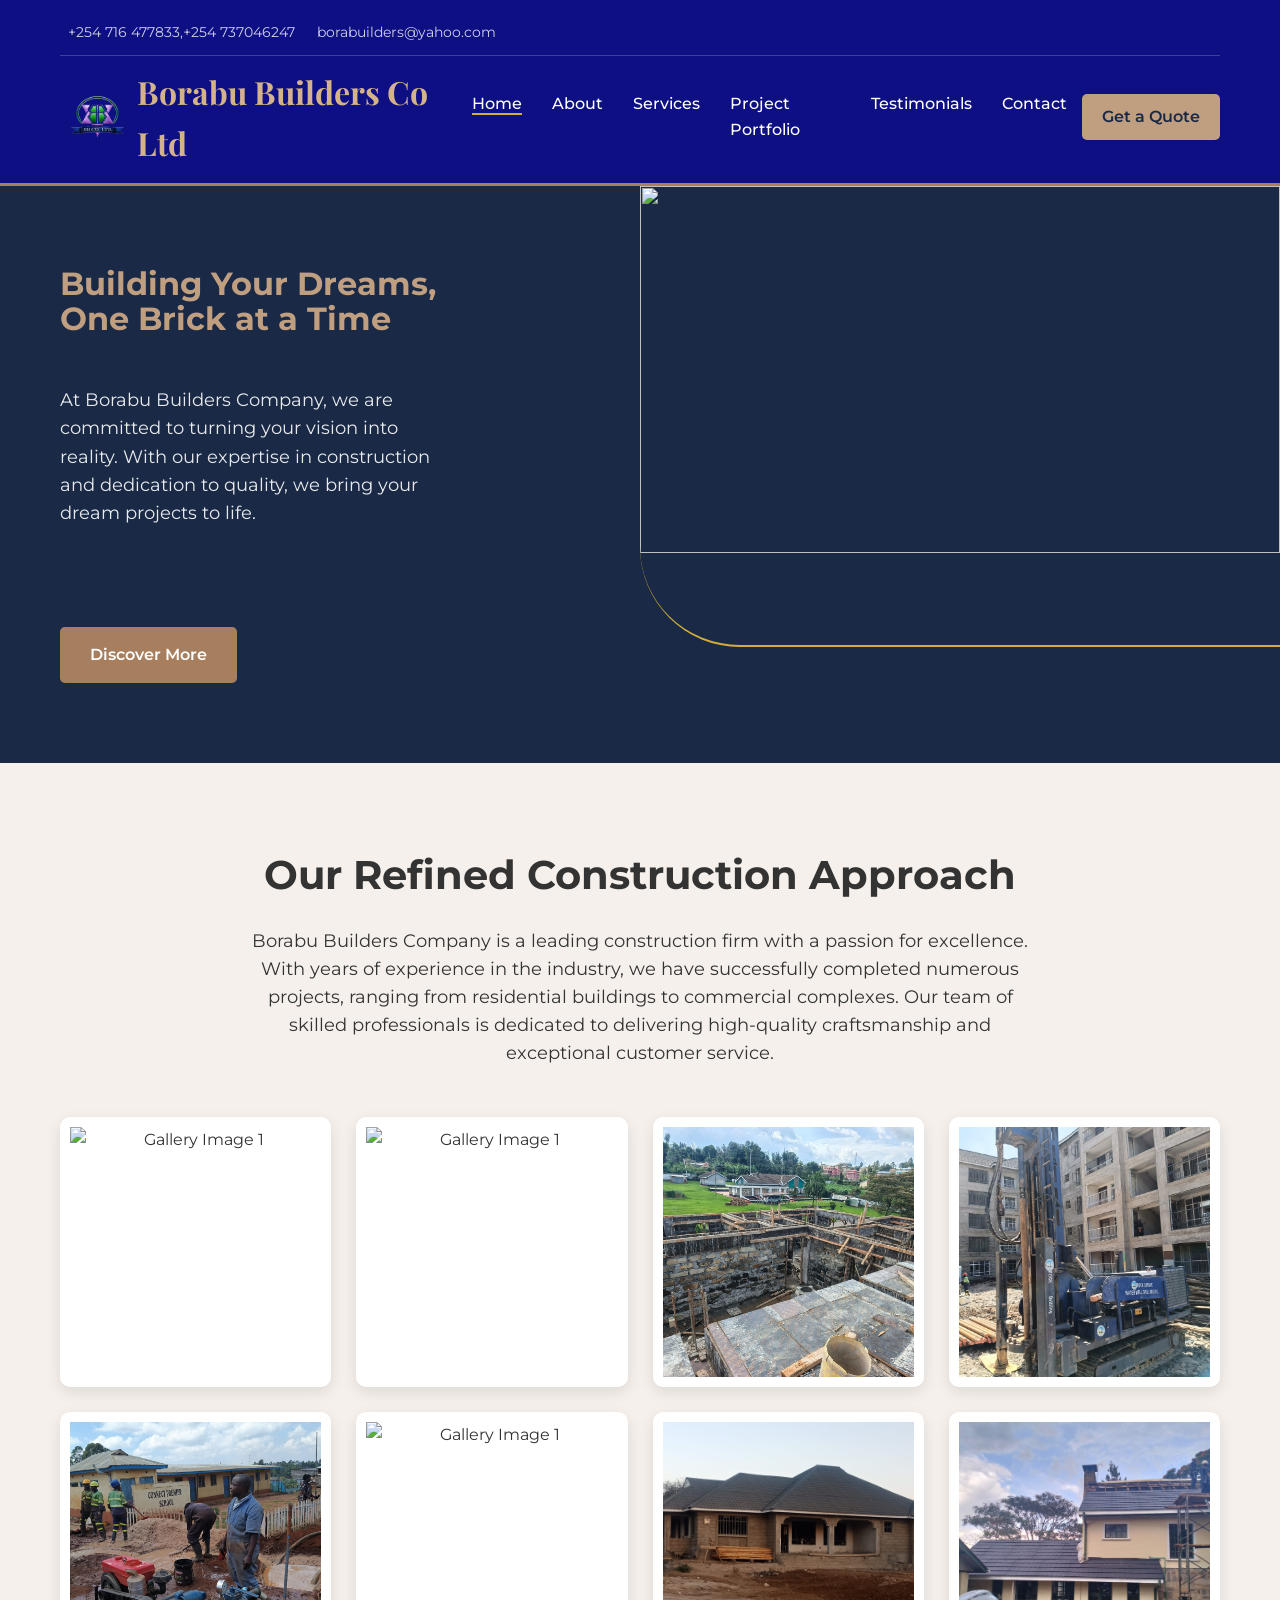
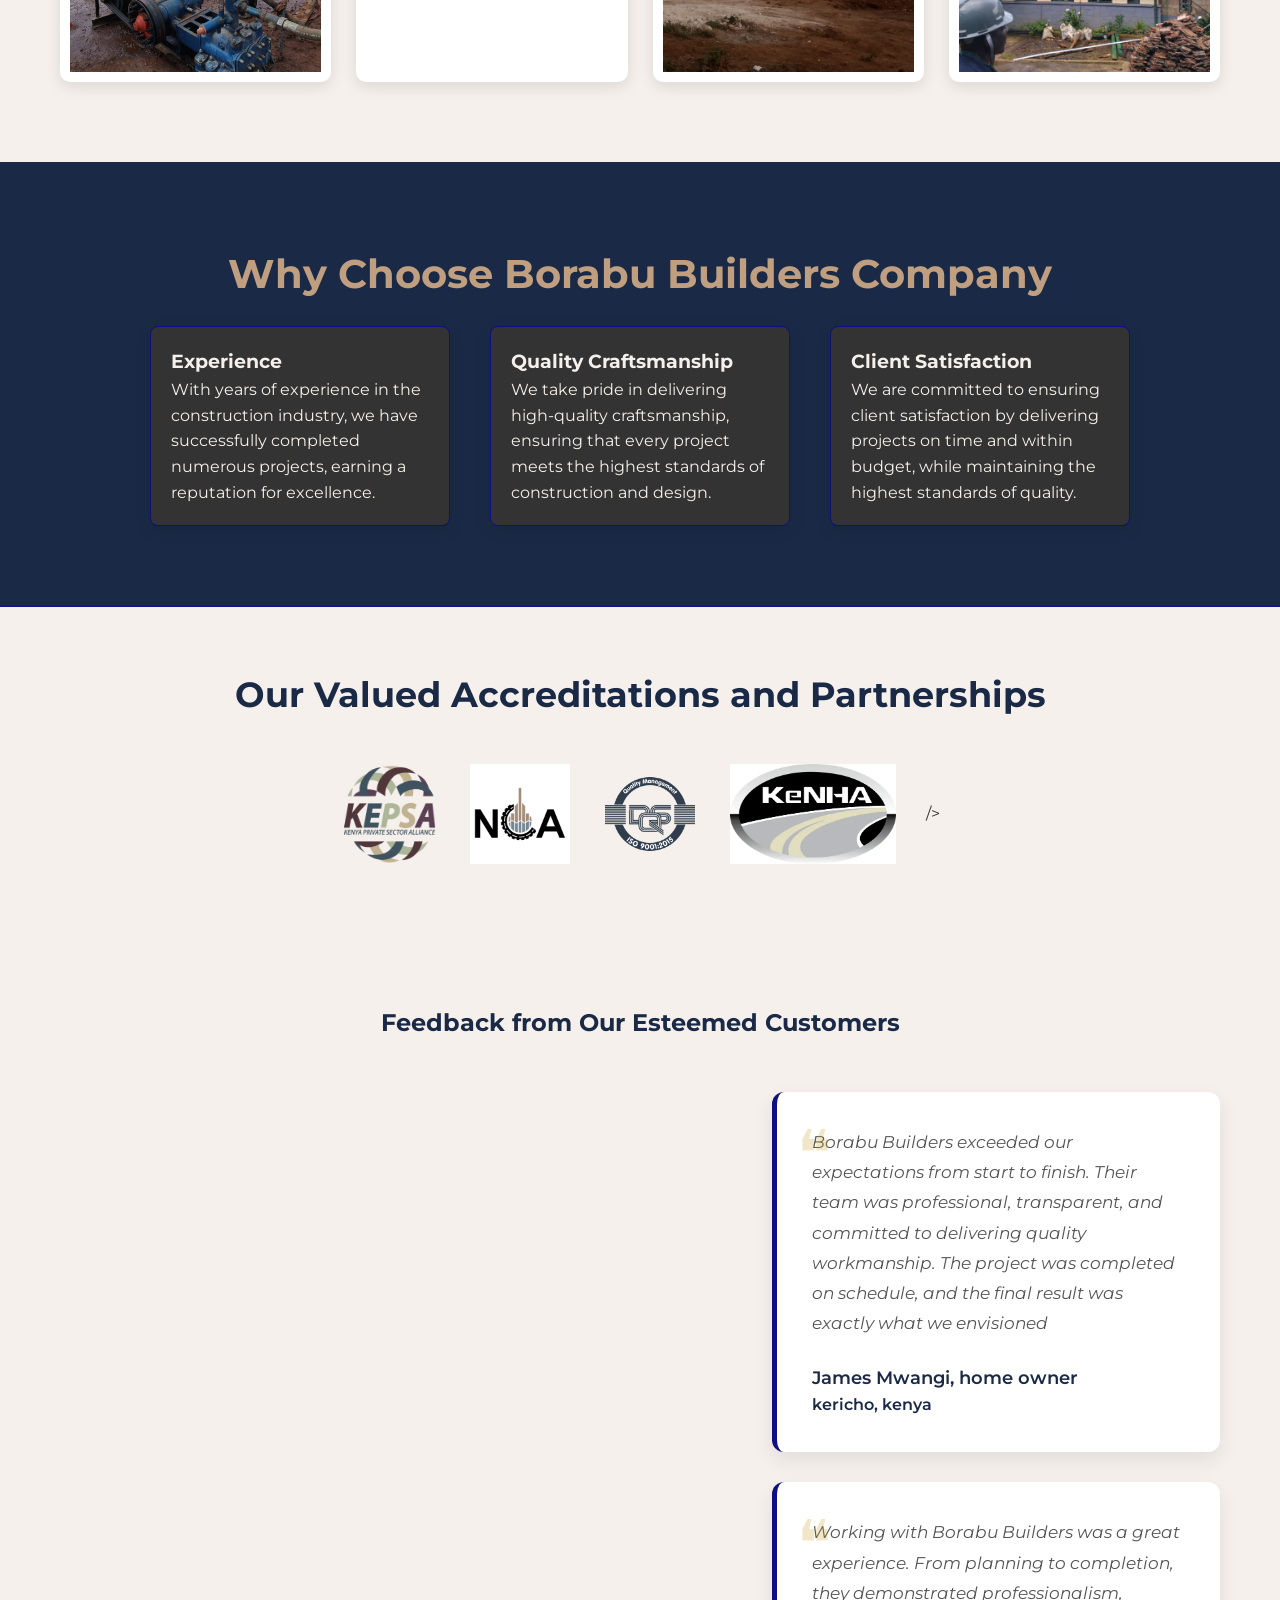
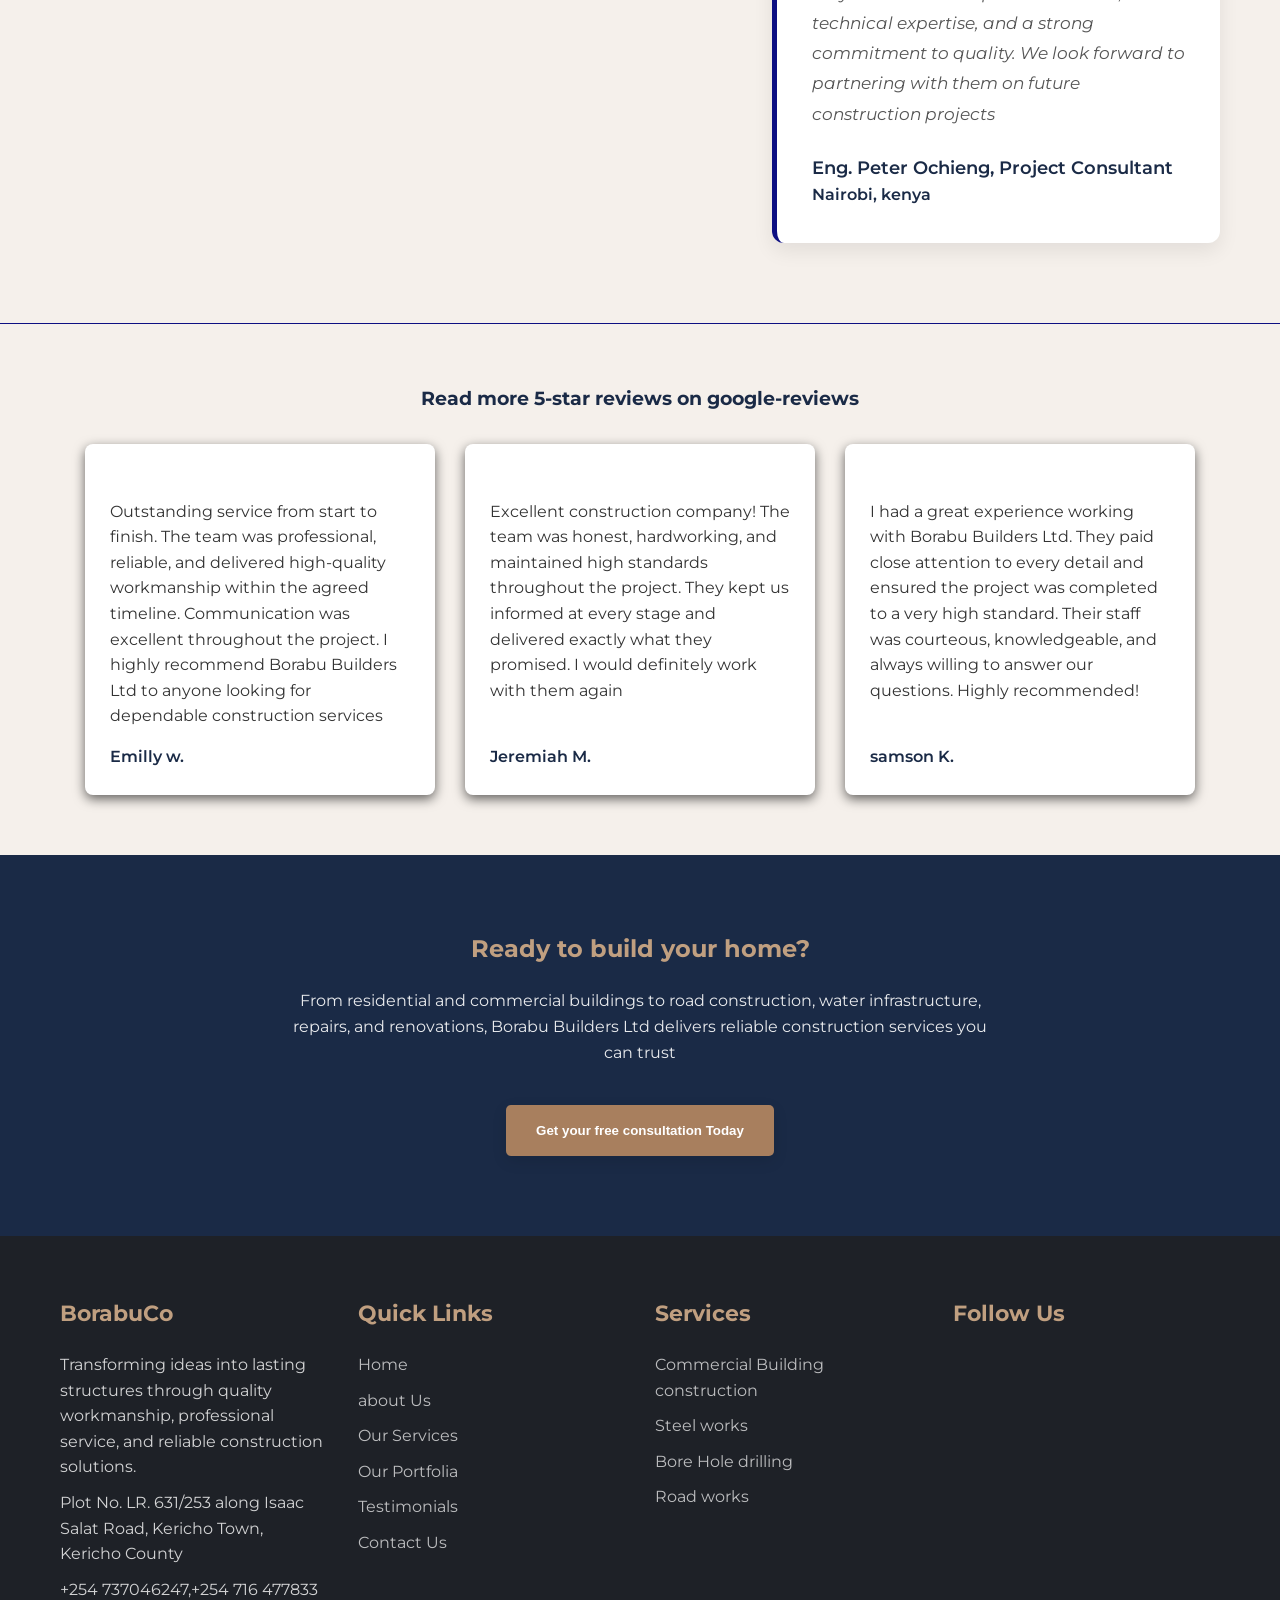
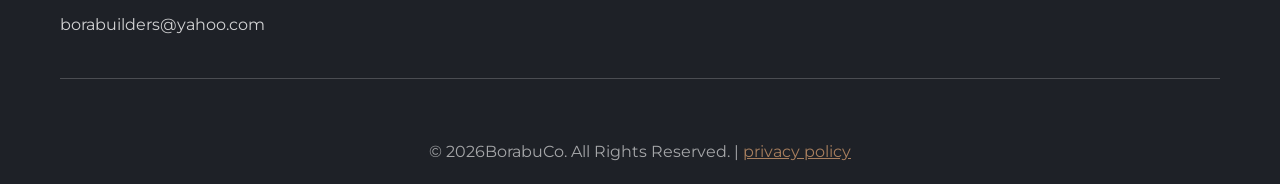
==== commit 94acd76d: "Initial website upload" ====
--- a/index.html
+++ b/index.html
@@ -27,19 +27,27 @@
                     <a href="#"><ion-icon name="logo-instagram"></ion-icon></a>
                     <a href="#"><ion-icon name="logo-linkedin"></ion-icon></a>
                     <a href="#"><ion-icon name="logo-tiktok"></ion-icon></a>
-                </div>    
-            </div>
+                </div>  
+            </div>  
+            
+
             <nav class="navbar">
-                <a href="index.html" class="logo">Borabu Builders Co Ltd</a>
+                <div class="logo">
+    <a href="index.html">
+        <img src="images/logo.png" alt="Borabu Builders Logo">
+        <span>Borabu Builders Co Ltd</span>
+    </a>
+</div>
+
                 <div class="nav-actions">
                     <ul class="nav-links" id="nav-links">
                         <li><a href="index.html"class="active">Home</a></li>
                         <li><a href="about.html">About</a></li>
                         <li><a href="services.html">Services</a></li>
-                        <li><a href="projects.html">Projects</a></li>
+                        <li><a href="projects.html">Project Portfolio</a></li>
                         <li><a href="testimonials.html">Testimonials</a></li>
-                        <li><a href="portfolio.html">Portfolio</a></li>
                         <li><a href="contact.html">Contact</a></li>
+    
 
                     </ul>
 
@@ -61,17 +69,23 @@
                  <h1>Building Your Dreams, One Brick at a Time</h1>
                  <p>At Borabu Builders Company, we are committed to turning your vision into reality. With our expertise in construction and dedication to quality, we bring your dream projects to life.</p>
                  <a href="#" class="hero-button">Discover More</a>
-            </div>
-        </div>
+               </div>
+        
        
-        <div class="hero-image">
-
-    <img src="./images/residential 4.jpeg" class="slide active" alt="Construction Project">
+        
+
+    <div class="hero-image">
+    <img src="images/junior staff finishing.png" class="slide active" alt="">
+    <img src="images/residential 3.jpeg" class="slide" alt="">
+    <img src="images/bore hole drilling.jpeg" class="slide" alt="">
+    <img src="images/residential 4.jpeg" class="slide" alt="">
+
 
     
     </div>
-
-    </div>
+            </div>
+
+
 
 
         </section>
--- a/style.css
+++ b/style.css
@@ -88,9 +88,8 @@
     display: flex;
     justify-content: space-between;
     align-items: center;
-    flex-wrap: wrap;
-}
-
+    flex-wrap: nowrap;
+}
 .logo {
     font-family: 'Playfair Display', serif;
     font-size: 1.8em;
@@ -98,6 +97,24 @@
     color: var(--secondary-color);
     text-decoration: none;
     padding-left: 10px;
+}
+.logo a{
+    display:flex;
+    align-items:center;
+    gap:12px;
+    text-decoration:none;
+}
+
+.logo img{
+    width:55px;
+    height:55px;
+    object-fit:contain;
+}
+
+.logo span{
+    font-size:2rem;
+    font-weight:700;
+    color:#d4b28a;
 }
 
 .nav-links {
@@ -169,6 +186,7 @@
     flex-wrap: wrap;
 }
 
+
 .hero-content {
     flex: 1;
     min-width: 300px;
@@ -208,21 +226,32 @@
 }
 /*right side of the hero section*/
 
-.hero-image {
+.hero-image { 
+    position: absolute; 
+    top: 0; 
+    right: 0; 
+    bottom: 0;
+     width: 50%; 
+     overflow: hidden; 
+    }
+
+
+.hero-image img {
     position: absolute;
     top: 0;
-    right: 0;
-    bottom: 0;
-    width: 50%;
-}
-
-.hero-image img {
+    left: 0;
+
     width: 100%;
-    max-width: 600px;
     height: 80%;
     object-fit: cover;
+
     border-bottom-left-radius: 100px;
-    display: block;
+
+    opacity: 0;
+    transition: opacity 1s ease-in-out;
+}
+.hero-image img.active {
+    opacity: 1;
 }
 
 
@@ -1119,4 +1148,431 @@
     white-space: nowrap;
     transition: 0.3s ease;
 }
-
+.page-hero{
+    background:linear-gradient(rgba(44, 154, 150, 0.75),rgba(15,30,70,.75));
+    color:white;
+    text-align:center;
+    padding:50px 10px;
+}
+
+.page-hero h1{
+    font-size:42px;
+    margin-bottom:15px;
+}
+
+.projects-section{
+    padding:80px 20px;
+}
+
+.project-grid{
+    display:grid;
+    grid-template-columns:repeat(auto-fit,minmax(320px,1fr));
+    gap:30px;
+}
+
+.project-card{
+    background:#fff;
+    border-radius:10px;
+    overflow:hidden;
+    box-shadow:0 5px 15px rgba(0,0,0,.1);
+    transition:.3s;
+}
+
+.project-card:hover{
+    transform:translateY(-8px);
+}
+
+.project-card img{
+    width:100%;
+    height:250px;
+    object-fit:cover;
+}
+
+.project-card h3{
+    padding:20px;
+    color:#1a2a46;
+}
+
+.project-card p{
+    padding:0 20px 25px;
+    line-height:1.7;
+}
+
+.cta{
+    background:#4d6ba3;
+    text-align:center;
+    padding:70px 20px;
+    color:#fff;
+    padding:  50px;
+    
+}
+.cta p{
+    margin-bottom: 30px;
+}
+
+/* ===========================
+   TESTIMONIALS PAGE
+=========================== */
+
+.page-header {
+    background: linear-gradient(rgba(44, 154, 150, 0.75),rgba(15,30,70,.75));
+    color: white;
+    text-align: center;
+    padding: 50px 10px;
+}
+
+.page-header h1 {
+    font-size: 3rem;
+    margin-bottom: 15px;
+}
+
+.page-header p {
+    font-size: 1.1rem;
+    max-width: 700px;
+    margin: 0 auto;
+    line-height: 1.7;
+}
+
+/* Section */
+
+.testimonials-section {
+    padding: 80px 10%;
+    background: var(--secondary-color);
+}
+
+.section-title {
+    text-align: center;
+    margin-bottom: 60px;
+}
+
+.section-title h2 {
+    font-size: 2.3rem;
+    color: #1a2a46;
+}
+
+.section-title p {
+    color: #666;
+    margin-top: 10px;
+}
+
+/* Grid */
+
+.testimonials-grid {
+    display: grid;
+    grid-template-columns: repeat(auto-fit, minmax(320px, 1fr));
+    gap: 30px;
+}
+
+/* Card */
+
+.testimonial-card {
+    background: #ffffff;
+    padding: 35px;
+    border-radius: 12px;
+    box-shadow: 0 8px 20px rgba(0,0,0,0.08);
+    transition: 0.3s ease;
+    position: relative;
+}
+
+.testimonial-card:hover {
+    transform: translateY(-8px);
+    box-shadow: 0 15px 30px rgba(0,0,0,0.15);
+}
+
+.testimonial-card::before {
+    content: "❝";
+    font-size: 4rem;
+    color: #c9a227;
+    position: absolute;
+    top: 10px;
+    left: 20px;
+    opacity: .25;
+}
+
+.stars {
+    color: #f4b400;
+    font-size: 1.3rem;
+    margin-bottom: 20px;
+}
+
+.testimonial-card p {
+    color: #555;
+    line-height: 1.8;
+    margin-bottom: 25px;
+}
+
+.testimonial-card h3 {
+    color: #1a2a46;
+    margin-bottom: 5px;
+}
+
+.testimonial-card span {
+    color: #888;
+    font-size: .95rem;
+}
+
+/* Why Choose Us */
+
+.why-choose {
+    padding: 80px 10%;
+    background: #fff;
+}
+
+.why-choose h2 {
+    text-align: center;
+    color: #1a2a46;
+    margin-bottom: 40px;
+}
+
+.features {
+    display: grid;
+    grid-template-columns: repeat(auto-fit, minmax(220px,1fr));
+    gap: 20px;
+}
+
+.feature {
+    background: #f8f9fa;
+    padding: 25px;
+    text-align: center;
+    border-radius: 10px;
+    font-weight: 600;
+    transition: .3s;
+}
+
+.feature:hover {
+    background: #1a2a46;
+    color: white;
+}
+
+/* CTA */
+
+.cta {
+    background: #1a2a46;
+    color: white;
+    text-align: center;
+    padding: 50px 10px;
+}
+
+.cta h2 {
+    font-size: 2.2rem;
+    margin-bottom: 15px;
+}
+
+.cta p {
+    max-width: 700px;
+    margin: auto;
+    margin-bottom: 30px;
+    line-height: 1.8;
+}
+
+.cta .btn {
+    display: inline-block;
+    background: #c9a227;
+    color: white;
+    padding: 15px 35px;
+    border-radius: 6px;
+    text-decoration: none;
+    font-weight: bold;
+    transition: .3s;
+}
+
+.cta .btn:hover {
+    background: #a67c00;
+}
+
+/* Responsive */
+
+@media (max-width:768px) {
+
+    .page-header h1 {
+        font-size: 2.2rem;
+    }
+
+    .section-title h2 {
+        font-size: 2rem;
+    }
+
+    .testimonial-card {
+        padding: 25px;
+    }
+
+    .cta h2 {
+        font-size: 1.8rem;
+    }
+}
+/*=========================
+CONTACT PAGE
+=========================*/
+
+.contact-section{
+    width:90%;
+    max-width:1200px;
+    margin:80px auto;
+    display:grid;
+    grid-template-columns:1fr 1.3fr;
+    gap:50px;
+}
+
+.contact-info h2,
+.contact-form h2{
+    color:#1a2a46;
+    margin-bottom:30px;
+}
+
+.info-box{
+    display:flex;
+    align-items:flex-start;
+    gap:20px;
+    margin-bottom:30px;
+}
+
+.info-box i{
+    width:60px;
+    height:60px;
+    background:#c9a227;
+    color:#fff;
+    border-radius:50%;
+    display:flex;
+    justify-content:center;
+    align-items:center;
+    font-size:22px;
+}
+
+.info-box h4{
+    margin-bottom:5px;
+    color:#1a2a46;
+}
+
+.info-box p{
+    color:#555;
+    line-height:1.6;
+}
+
+.contact-form{
+    background:#fff;
+    padding:40px;
+    border-radius:10px;
+    box-shadow:0 10px 25px rgba(0,0,0,.1);
+}
+
+.contact-form form{
+    display:flex;
+    flex-direction:column;
+}
+
+.contact-form input,
+.contact-form textarea{
+    width:100%;
+    padding:15px;
+    margin-bottom:20px;
+    border:1px solid #ddd;
+    border-radius:6px;
+    font-size:16px;
+    outline:none;
+}
+
+.contact-form input:focus,
+.contact-form textarea:focus{
+    border-color:#c9a227;
+}
+
+.contact-form button{
+    background:#1a2a46;
+    color:#fff;
+    padding:15px;
+    border:none;
+    border-radius:6px;
+    font-size:17px;
+    cursor:pointer;
+    transition:.3s;
+}
+
+.contact-form button:hover{
+    background:#c9a227;
+}
+
+.map-section{
+    width:90%;
+    max-width:1200px;
+    margin:80px auto;
+}
+
+.map-section h2{
+    text-align:center;
+    margin-bottom:30px;
+    color:#1a2a46;
+}
+
+.map-section iframe{
+    width:100%;
+    height:450px;
+    border:none;
+    border-radius:10px;
+}
+
+@media(max-width:768px){
+
+.contact-section{
+grid-template-columns:1fr;
+}
+
+.contact-form{
+padding:25px;
+}
+
+}
+.whatsapp-btn{
+    margin-top:25px;
+    text-align:center;
+}
+
+.whatsapp-btn a{
+    display:inline-block;
+    background:#25D366;
+    color:white;
+    padding:15px 35px;
+    border-radius:6px;
+    text-decoration:none;
+    font-weight:bold;
+    transition:.3s;
+}
+
+.whatsapp-btn a:hover{
+    background:#1ea952;
+}
+
+.whatsapp-btn i{
+    margin-right:10px;
+}
+.social-links{
+    margin-top:40px;
+}
+
+.social-links h3{
+    margin-bottom:20px;
+    color:#1a2a46;
+}
+
+.social-links a{
+    display:inline-flex;
+    justify-content:center;
+    align-items:center;
+    width:45px;
+    height:45px;
+    border-radius:50%;
+    background:#1a2a46;
+    color:white;
+    margin-right:12px;
+    text-decoration:none;
+    transition:.3s;
+}
+
+.social-links a:hover{
+    background:#c9a227;
+}
+
+
+
+
+
+
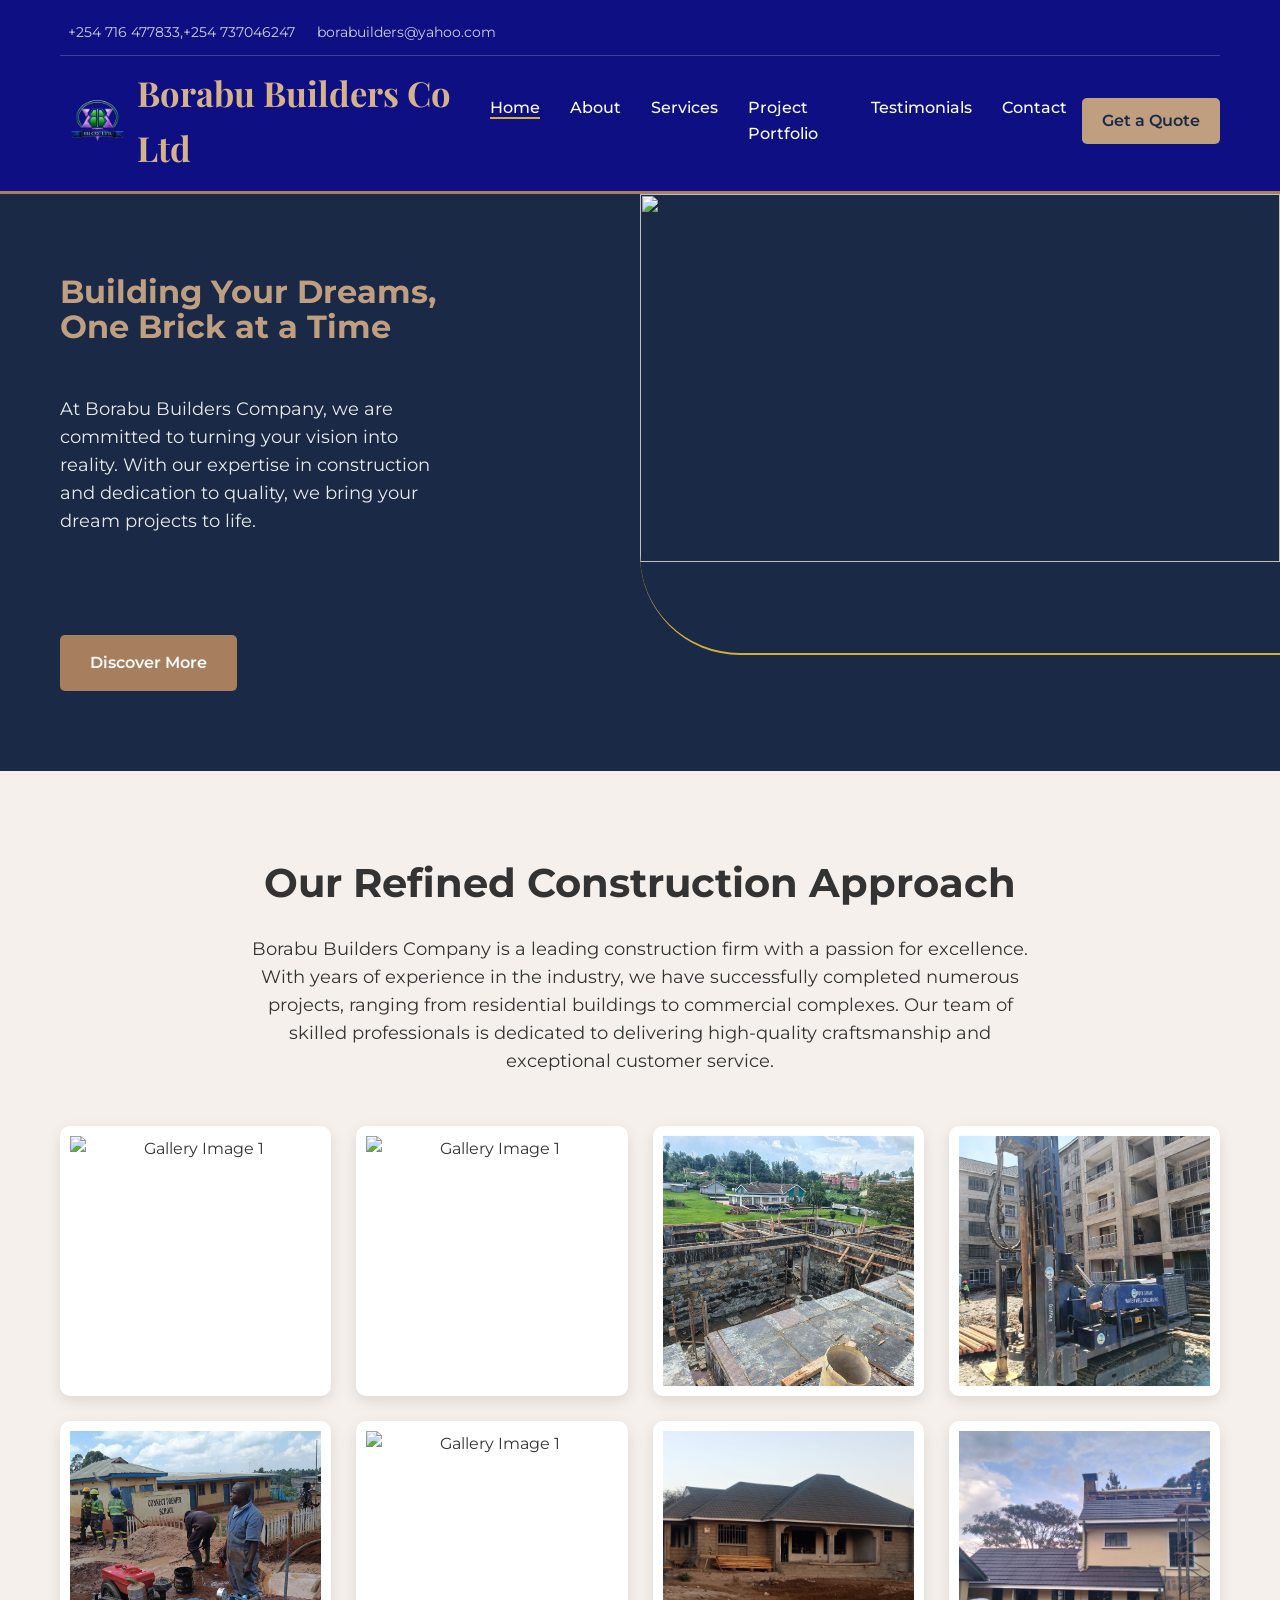
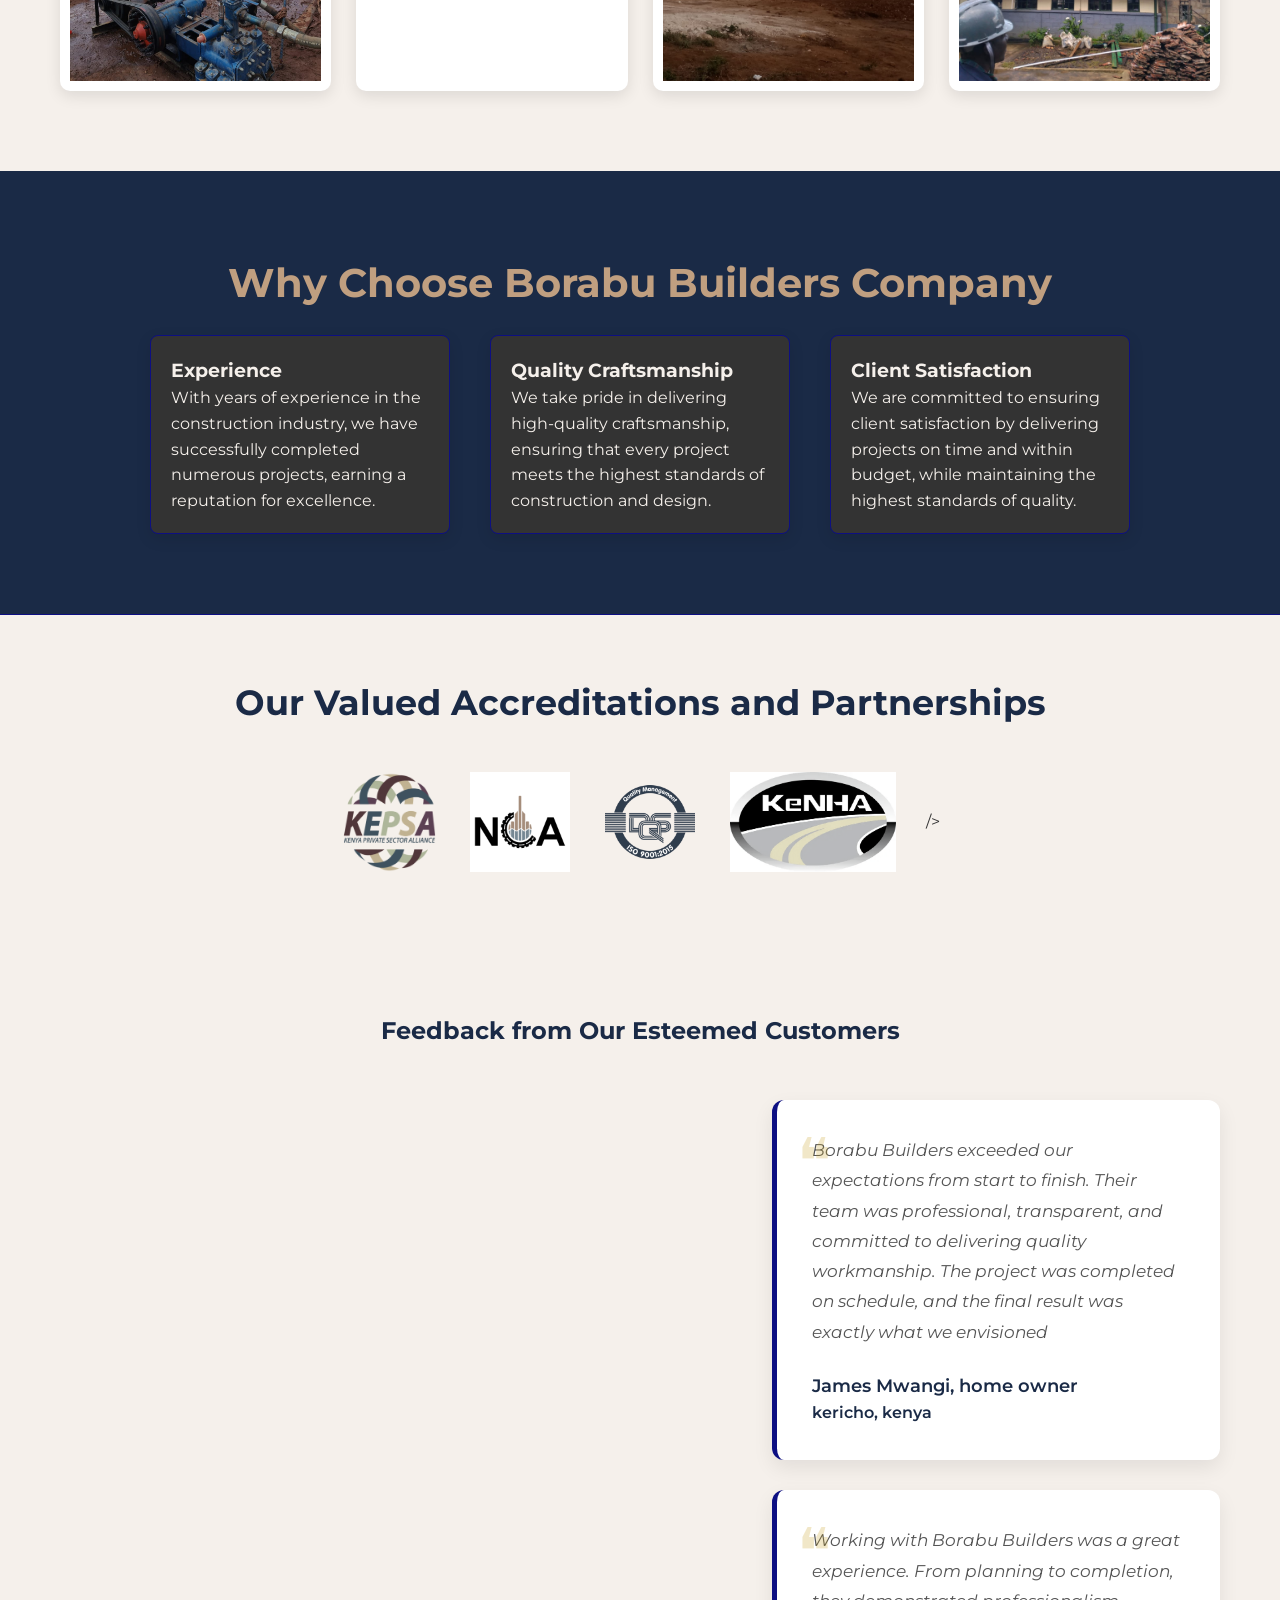
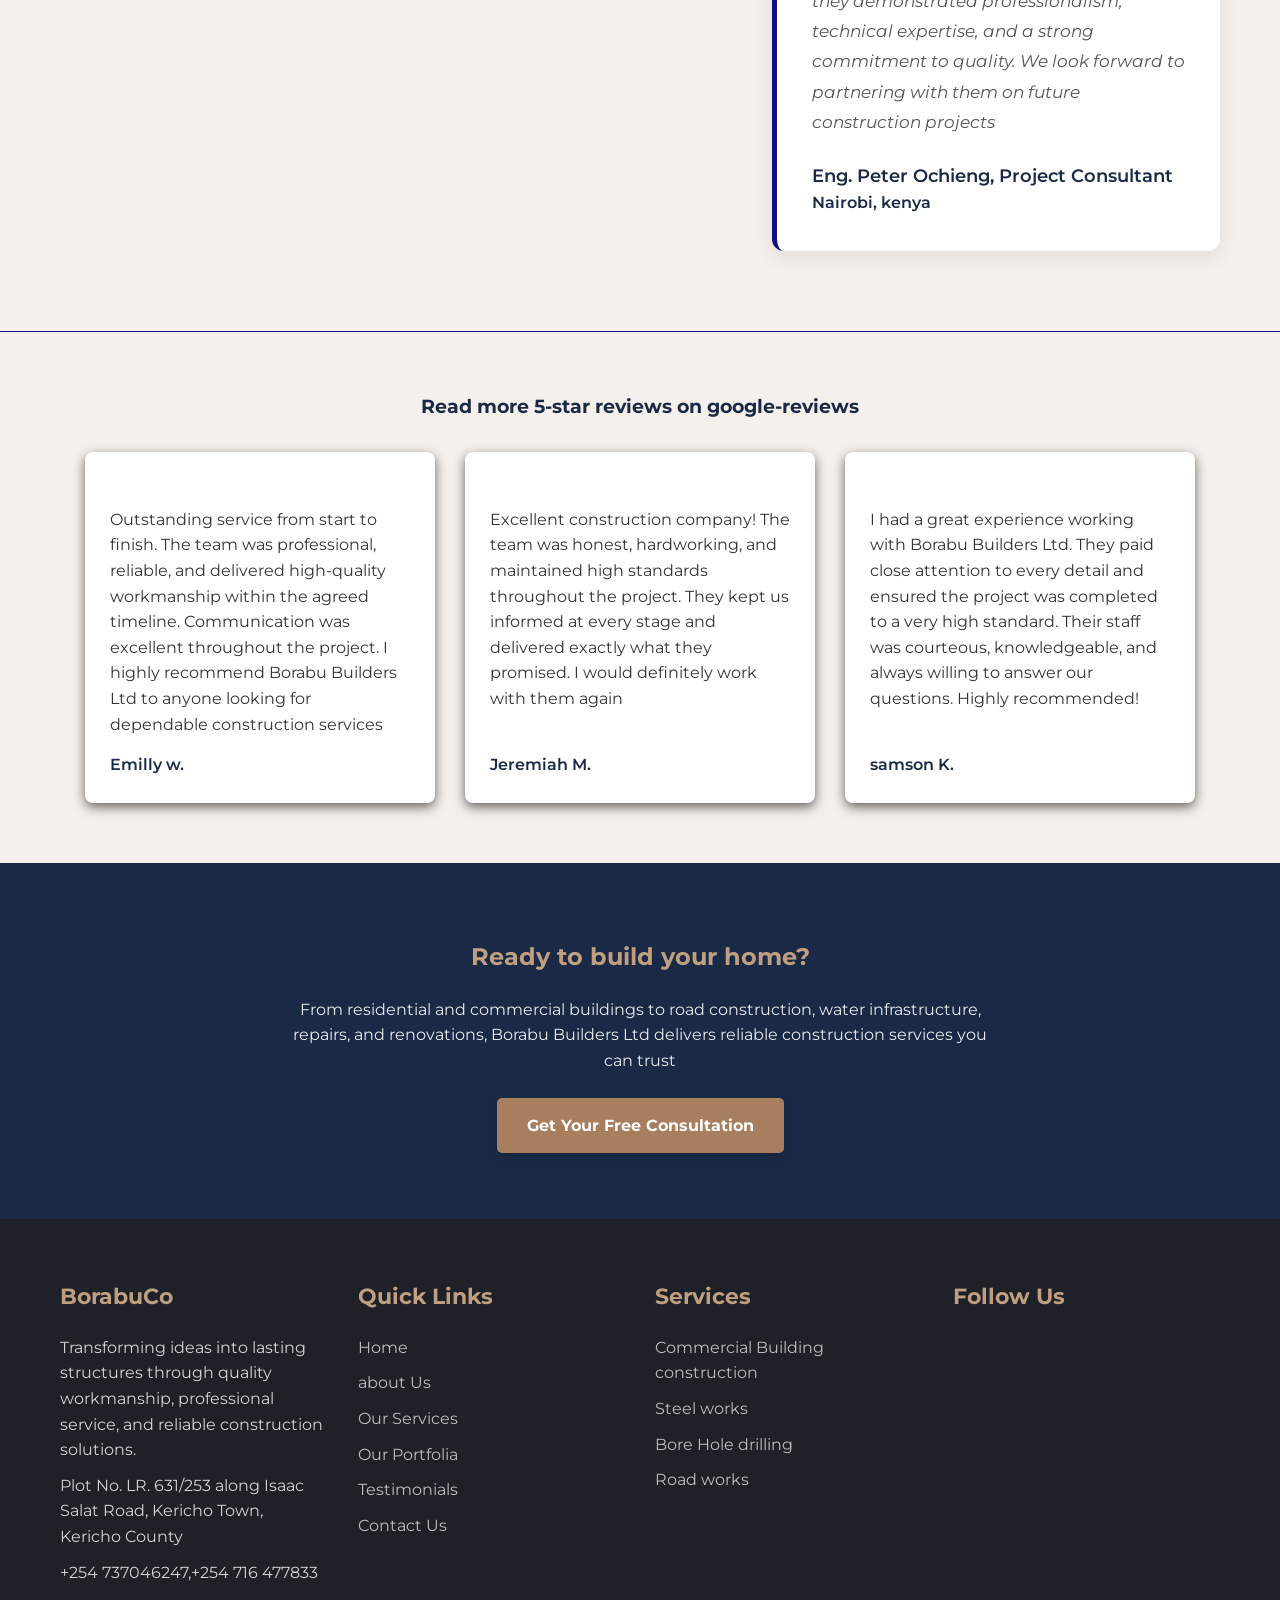
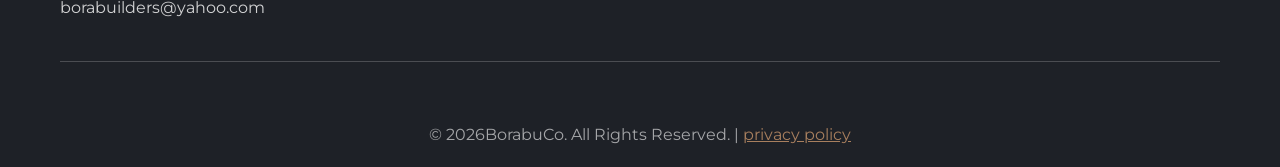
==== commit d36514b9: "Add files via upload" ====
--- a/index.html
+++ b/index.html
@@ -1,353 +1,353 @@
-<!DOCTYPE html>
-<html lang="en">
-<head>
-    <link rel="stylesheet" href="style.css">
-    <meta charset="UTF-8">
-    <meta name="viewport" content="width=device-width, initial-scale=1.0">
-    <title>Borabu Builders Co Ltd</title>
-    <!--GSAP CDN-->
-    <script src="https://cdn.jsdelivr.net/npm/gsap@3.15/dist/gsap.min.js"></script>
-    <!--GSAP SPLIT TEXT-->
-    <script src="https://cdn.jsdelivr.net/npm/gsap@3.15/dist/SplitText.min.js"></script>
-
-    <script src="script.js" defer></script>
-
-</head>
-<body>
-    <header>
-        <div class="container header-container">
-            <div class="top-bar">
-                <div class="top-left">
-                    <span><ion-icon name="call-outline"></ion-icon>+254 716 477833,+254 737046247</span>
-                    <span><ion-icon name="mail-outline"></ion-icon> borabuilders@yahoo.com</span>
-                  </div>
-                <div class="top-right">
-                    <a href="#"><ion-icon name="logo-facebook"></ion-icon></a>
-                    <a href="#"><ion-icon name="logo-twitter"></ion-icon></a>
-                    <a href="#"><ion-icon name="logo-instagram"></ion-icon></a>
-                    <a href="#"><ion-icon name="logo-linkedin"></ion-icon></a>
-                    <a href="#"><ion-icon name="logo-tiktok"></ion-icon></a>
-                </div>  
-            </div>  
-            
-
-            <nav class="navbar">
-                <div class="logo">
-    <a href="index.html">
-        <img src="images/logo.png" alt="Borabu Builders Logo">
-        <span>Borabu Builders Co Ltd</span>
-    </a>
-</div>
-
-                <div class="nav-actions">
-                    <ul class="nav-links" id="nav-links">
-                        <li><a href="index.html"class="active">Home</a></li>
-                        <li><a href="about.html">About</a></li>
-                        <li><a href="services.html">Services</a></li>
-                        <li><a href="projects.html">Project Portfolio</a></li>
-                        <li><a href="testimonials.html">Testimonials</a></li>
-                        <li><a href="contact.html">Contact</a></li>
-    
-
-                    </ul>
-
-                    <a href="Quote.html" class="nav-button">Get a Quote</a>
-                    <button class="hamburger" id="hamburger-menu">
-                        <span class="bar"></span>
-                        <span class="bar"></span>
-                        <span class="bar"></span>
-                    </button>
-                </div>
-            </nav>
-        </div>
-    </header>
-
-    <main>
-        <section class="hero-section">
-            <div class="container">
-               <div class="hero-content">    
-                 <h1>Building Your Dreams, One Brick at a Time</h1>
-                 <p>At Borabu Builders Company, we are committed to turning your vision into reality. With our expertise in construction and dedication to quality, we bring your dream projects to life.</p>
-                 <a href="#" class="hero-button">Discover More</a>
-               </div>
-        
-       
-        
-
-    <div class="hero-image">
-    <img src="images/junior staff finishing.png" class="slide active" alt="">
-    <img src="images/residential 3.jpeg" class="slide" alt="">
-    <img src="images/bore hole drilling.jpeg" class="slide" alt="">
-    <img src="images/residential 4.jpeg" class="slide" alt="">
-
-
-    
-    </div>
-            </div>
-
-
-
-
-        </section>
-        <section class="about-section">
-            <div class="container">
-                <h2>Our Refined Construction Approach</h2>
-                <p>Borabu Builders Company is a leading construction firm with a passion for excellence. With years of experience in the industry, we have successfully completed numerous projects, ranging from residential buildings to commercial complexes. Our team of skilled professionals is dedicated to delivering high-quality craftsmanship and exceptional customer service.</p>
-
-            <div class="gallery-grid">
-                <div class="gallery-item gallery-item-1">
-                    <img src="./images/junior staff finishing.png" alt="Gallery Image 1">
-                    <div class="gallery-overlay">
-                        <h3>A beautiful residential project</h3>
-                        <p>A beautiful residential project that showcases our commitment to quality and design.</p>
-                    </div>
-                  </div> 
-                
-                <div class="gallery-item gallery-item-3">
-                    <img src="./images/steel works picture 1.png" alt="Gallery Image 1">
-                    <div class="gallery-overlay">
-                        <h3>steel works</h3>
-                        <p>steel works.</p>
-                    </div>
-                  </div>  
-                <div class="gallery-item gallery-item-2">
-                    <img src="./images/unfinished building.jpeg" alt="Gallery Image 1">
-                    <div class="gallery-overlay">
-                        <h3>A beautiful commercial project under construction</h3>
-                        <p>A beautiful commercial project under construction that showcases our commitment to quality and design.</p>
-                    </div>
-                  </div> 
-                <div class="gallery-item gallery-item-3">
-                    <img src="./images/bore hole drilling.jpeg" alt="Gallery Image 1">
-                    <div class="gallery-overlay">
-                        <h3>Bore Hole Drilling</h3>
-                        <p>Bore hole drilling.</p>
-                    </div>
-                  </div>
-                <div class="gallery-item gallery-item-3">
-                    <img src="./images/borehole.jpeg" alt="Gallery Image 1">
-                    <div class="gallery-overlay">
-                        <h3>Borehole</h3>
-                        <p>Borehole .</p>
-                    </div>
-                  </div> 
-                <div class="gallery-item gallery-item-3">
-                    <img src="./images/verandar junior staff.png" alt="Gallery Image 1">
-                    <div class="gallery-overlay">
-                        <h3>Junior Staff Verandar</h3>
-                        <p>Junior staff verandar showcasing our commitment to quality and design.</p>
-                    </div>
-                  </div> 
-                <div class="gallery-item gallery-item-3">
-                    <img src="./images/residential 3.jpeg" alt="Gallery Image 1">
-                    <div class="gallery-overlay">
-                        <h3>Residential Building</h3>
-                        <p>Residential building showcasing our commitment to quality and design.</p>
-                    </div>
-                  </div> 
-                  <div class="gallery-item gallery-item-3">
-                    <img src="./images/residential 4.jpeg" alt="Gallery Image 1">
-                    <div class="gallery-overlay">
-                        <h3>Residential Building</h3>
-                        <p>Residential building showcasing our commitment to quality and design.</p>
-                    </div>
-                  </div>                                                    
-                </div>     
-            </div>
-        </section>
-        <section class="why-choose-us">
-            <div class="container">
-                <h2>Why Choose Borabu Builders Company</h2>
-                <div class="why-choose-us-content">
-                <div class="why-choose-us-item">
-                <ion-icon name="megaphone-outline"></ion-icon>
-                <h3>Experience</h3>
-                <p>With years of experience in the construction industry, we have successfully completed numerous projects, earning a reputation for excellence.</p>
-                    
-               </div>   
-                   <div class="why-choose-us-item">
-                    <ion-icon name="construct-outline"></ion-icon>
-                    <h3>Quality Craftsmanship</h3>
-                    <p>We take pride in delivering high-quality craftsmanship, ensuring that every project meets the highest standards of construction and design.</p>   
-               </div>  
-                     <div class="why-choose-us-item">
-                     <ion-icon name="happy-outline"></ion-icon>
-                     <h3>Client Satisfaction</h3>
-                     <p>We are committed to ensuring client satisfaction by delivering projects on time and within budget, while maintaining the highest standards of quality.</p>
-                    
-                </div>          
-                </div>
-            </div>
-        </section>
-
-        <section class="certification-section">
-            <div class="container">
-                <h2>Our Valued Accreditations and Partnerships</h2>
-                <div class="certification-logos">
-                    <img src="./images/kepsa.png" alt="KEPSA Logo">
-                    <img src="./images/NCA.png" alt="NCA Logo">
-                    <img src="./images/iso.png" alt="ISO Logo">
-                    <img src="./images/kenha.webp" alt="KENHA Logo">
-                 />
-                </div>
-            </div>
-        </section>
-
-
-        <section class="feedback-section">
-         <div class="container">
-            <h2>Feedback from Our Esteemed Customers</h2>
-            <div class="feedback-grid">
-                <div class="video-testimonial">
-                    <iframe width="560" height="315" src="https://www.youtube.com/embed/EXg3HjGPn6M?si=U45ke6l9lCerH0iZ" title="YouTube video player" frameborder="0" allow="accelerometer; autoplay; clipboard-write; encrypted-media; gyroscope; picture-in-picture; web-share" referrerpolicy="strict-origin-when-cross-origin" allowfullscreen></iframe>
-                </div>
-                <div class="text-testimonial">
-                    <div class="testimonial-card">
-                        <ion-icon name="bookmark-outline"></ion-icon>
-                        <p>Borabu Builders exceeded our expectations from start to finish. Their team was professional, transparent, and committed to delivering quality workmanship. The project was completed on schedule, and the final result was exactly what we envisioned</p>
-                        <div class="testimonial-author"> James Mwangi, home owner</div>
-                        <div class="testimonial-source">kericho, kenya</div>
-
-                      
-
-                        </div>
-                          <div class="text-testimonial">
-                    <div class="testimonial-card">
-                        <ion-icon name="bookmark-outline"></ion-icon>
-                        <p>Working with Borabu Builders was a great experience. From planning to completion, they demonstrated professionalism, technical expertise, and a strong commitment to quality. We look forward to partnering with them on future construction projects</p>
-                        <div class="testimonial-author"> Eng. Peter Ochieng, Project Consultant</div>
-                        <div class="testimonial-source">Nairobi, kenya</div>
-
-                      
-
-                        </div>
-                    </div>
-                </div>
-            </div>
-         </div>   
-        </section>
-
-        <section class="google-reviews">
-         <div class="container">
-            <h3>Read more 5-star reviews on google-reviews</h3>
-            <div class="google-reviews-grid">
-                <div class="google-review-card">
-                    <div class="rating">
-                        <ion-icon name="star-outline"></ion-icon>
-                        <ion-icon name="star-outline"></ion-icon>
-                        <ion-icon name="star-outline"></ion-icon>
-                        <ion-icon name="star-outline"></ion-icon>
-                        <ion-icon name="star-outline"></ion-icon>
-                    </div>
-                <p>Outstanding service from start to finish. The team was professional, reliable, and delivered high-quality workmanship within the agreed timeline. Communication was excellent throughout the project. I highly recommend Borabu Builders Ltd to anyone looking for dependable construction services</p>
-               <div class="author"> Emilly w.
-
-
-               </div>
-            </div>
-               <div class="google-review-card">
-                    <div class="rating">
-                        <ion-icon name="star-outline"></ion-icon>
-                        <ion-icon name="star-outline"></ion-icon>
-                        <ion-icon name="star-outline"></ion-icon>
-                        <ion-icon name="star-outline"></ion-icon>
-                        <ion-icon name="star-outline"></ion-icon>
-                    </div>
-                <p>Excellent construction company! The team was honest, hardworking, and maintained high standards throughout the project. They kept us informed at every stage and delivered exactly what they promised. I would definitely work with them again</p>
-               <div class="author"> Jeremiah M.
-
-
-               </div>
-            </div>
-               <div class="google-review-card">
-                    <div class="rating">
-                        <ion-icon name="star-outline"></ion-icon>
-                        <ion-icon name="star-outline"></ion-icon>
-                        <ion-icon name="star-outline"></ion-icon>
-                        <ion-icon name="star-outline"></ion-icon>
-                        <ion-icon name="star-outline"></ion-icon>
-                    </div>
-                <p>I had a great experience working with Borabu Builders Ltd. They paid close attention to every detail and ensured the project was completed to a very high standard. Their staff was courteous, knowledgeable, and always willing to answer our questions. Highly recommended!</p>
-               <div class="author"> samson K.
-
-
-               </div>
-            </div>
-
-
-            </div>
-         </div>   
-        </section>
-        <section class="cta-section">
-        <div class="container cta-content">
-            <h2>Ready to build your home?</h2>
-            <p>From residential and commercial buildings to road construction, water infrastructure, repairs, and renovations, Borabu Builders Ltd delivers reliable construction services you can trust</p>
-        <button class="cta-button">Get your free consultation Today</button>
-        </div>
-        </section>
-
-
-
-        </main>
-        <footer>
-            <div class="container">
-            <div class="footer-grid">
-                <div class="footer-col footer-info">
-                    <h3>BorabuCo</h3>
-                    <p> Transforming ideas into lasting structures through quality workmanship, professional service, and reliable construction solutions.</p>
-                    <p><ion-icon name="location-outline"></ion-icon>Plot No. LR. 631/253 along Isaac Salat Road, Kericho Town, Kericho County				
-</p>
-<p><ion-icon name="call-outline"></ion-icon> +254 737046247,+254 716 477833</p>
-<p><ion-icon name="mail-outline"></ion-icon> borabuilders@yahoo.com</p>
-                </div>
-                <div class="footer-col">
-                    <h3>Quick Links</h3>
-                    <ul>
-                        <li><a href="#">Home</a></li>
-                        <li><a href="#">about Us</a></li>
-                        <li><a href="#">Our Services</a></li>
-                        <li><a href="#">Our Portfolia</a></li>
-                        <li><a href="#">Testimonials</a></li>
-                        <li><a href="#">Contact Us</a></li>
-                    </ul>
-                </div>
-                <div class="footer-col">
-                    <h3>Services</h3>
-                    <ul>
-                        <li><a href="#">Commercial Building construction</a></li>
-                        <li><a href="#">Steel works</a></li>
-                        <li><a href="#">Bore Hole drilling</a></li>
-                        <li><a href="#">Road works</a></li>
-                        
-                    </ul>
-                </div>
-                <div class="footer-col">
-                <h3>Follow Us</h3>
-                <div class="footer-social-icons">
-                  <a href="#"><ion-icon name="logo-facebook"></ion-icon></a>
-                  <a href="#"><ion-icon name="logo-twitter"></ion-icon></a>
-                  <a href="#"><ion-icon name="logo-instagram"></ion-icon></a>
-                  <a href="#"><ion-icon name="logo-linkedin"></ion-icon></a>
-                  <a href="#"><ion-icon name="logo-tiktok"></ion-icon></a>
-                </div>  
-                </div>             
-            </div>
-            <div class="footer-bottom">
-                <p>&copy; 2026BorabuCo. All Rights Reserved. | <a href="#">privacy policy</a>
-                </p>
-            </div>
-           </div>
-        </footer>
-
-
-        <!-- Additional sections like About Us, Services, Projects, Testimonials, Portfolio, Contact can be added here -->
-    <!-- ionic icon cdn --> 
-    <script 
-    type="module" 
-    src="https://unpkg.com/ionicons@7.1.0/dist/ionicons/ionicons.esm.js"
-    ></script>
-    <script 
-    nomodule src="https://unpkg.com/ionicons@7.1.0/dist/ionicons/ionicons.js"
-    ></script>
-</body>
-</html>
+<!DOCTYPE html>
+<html lang="en">
+<head>
+    <link rel="stylesheet" href="style.css">
+    <meta charset="UTF-8">
+    <meta name="viewport" content="width=device-width, initial-scale=1.0">
+    <title>Borabu Builders Co Ltd</title>
+    <!--GSAP CDN-->
+    <script src="https://cdn.jsdelivr.net/npm/gsap@3.15/dist/gsap.min.js"></script>
+    <!--GSAP SPLIT TEXT-->
+    <script src="https://cdn.jsdelivr.net/npm/gsap@3.15/dist/SplitText.min.js"></script>
+
+    <script src="script.js" defer></script>
+
+</head>
+<body>
+    <header>
+        <div class="container header-container">
+            <div class="top-bar">
+                <div class="top-left">
+                    <span><ion-icon name="call-outline"></ion-icon>+254 716 477833,+254 737046247</span>
+                    <span><ion-icon name="mail-outline"></ion-icon> borabuilders@yahoo.com</span>
+                  </div>
+                <div class="top-right">
+                    <a href="#"><ion-icon name="logo-facebook"></ion-icon></a>
+                    <a href="#"><ion-icon name="logo-twitter"></ion-icon></a>
+                    <a href="#"><ion-icon name="logo-instagram"></ion-icon></a>
+                    <a href="#"><ion-icon name="logo-linkedin"></ion-icon></a>
+                    <a href="#"><ion-icon name="logo-tiktok"></ion-icon></a>
+                </div>  
+            </div>  
+            
+
+            <nav class="navbar">
+                <div class="logo">
+    <a href="index.html">
+        <img src="images/logo.png" alt="Borabu Builders Logo">
+        <span>Borabu Builders Co Ltd</span>
+    </a>
+</div>
+
+                <div class="nav-actions">
+                    <ul class="nav-links" id="nav-links">
+                        <li><a href="index.html"class="active">Home</a></li>
+                        <li><a href="about.html">About</a></li>
+                        <li><a href="services.html">Services</a></li>
+                        <li><a href="projects.html">Project Portfolio</a></li>
+                        <li><a href="testimonials.html">Testimonials</a></li>
+                        <li><a href="contact.html">Contact</a></li>
+    
+
+                    </ul>
+
+                    <a href="Quote.html" class="nav-button">Get a Quote</a>
+                    <button class="hamburger" id="hamburger-menu">
+                        <span class="bar"></span>
+                        <span class="bar"></span>
+                        <span class="bar"></span>
+                    </button>
+                </div>
+            </nav>
+        </div>
+    </header>
+
+    <main>
+        <section class="hero-section">
+            <div class="container">
+               <div class="hero-content">    
+                 <h1>Building Your Dreams, One Brick at a Time</h1>
+                 <p>At Borabu Builders Company, we are committed to turning your vision into reality. With our expertise in construction and dedication to quality, we bring your dream projects to life.</p>
+                 <a href="about.html" class="hero-button">Discover More</a>
+               </div>
+        
+       
+        
+
+    <div class="hero-image">
+    <img src="images/junior staff finishing.png" class="slide active" alt="">
+    <img src="images/residential 3.jpeg" class="slide" alt="">
+    <img src="images/bore hole drilling.jpeg" class="slide" alt="">
+    <img src="images/residential 4.jpeg" class="slide" alt="">
+
+
+    
+    </div>
+            </div>
+
+
+
+
+        </section>
+        <section class="about-section">
+            <div class="container">
+                <h2>Our Refined Construction Approach</h2>
+                <p>Borabu Builders Company is a leading construction firm with a passion for excellence. With years of experience in the industry, we have successfully completed numerous projects, ranging from residential buildings to commercial complexes. Our team of skilled professionals is dedicated to delivering high-quality craftsmanship and exceptional customer service.</p>
+
+            <div class="gallery-grid">
+                <div class="gallery-item gallery-item-1">
+                    <img src="./images/junior staff finishing.png" alt="Gallery Image 1">
+                    <div class="gallery-overlay">
+                        <h3>A beautiful residential project</h3>
+                        <p>A beautiful residential project that showcases our commitment to quality and design.</p>
+                    </div>
+                  </div> 
+                
+                <div class="gallery-item gallery-item-3">
+                    <img src="./images/steel works picture 1.png" alt="Gallery Image 1">
+                    <div class="gallery-overlay">
+                        <h3>steel works</h3>
+                        <p>steel works.</p>
+                    </div>
+                  </div>  
+                <div class="gallery-item gallery-item-2">
+                    <img src="./images/unfinished building.jpeg" alt="Gallery Image 1">
+                    <div class="gallery-overlay">
+                        <h3>A beautiful commercial project under construction</h3>
+                        <p>A beautiful commercial project under construction that showcases our commitment to quality and design.</p>
+                    </div>
+                  </div> 
+                <div class="gallery-item gallery-item-3">
+                    <img src="./images/bore hole drilling.jpeg" alt="Gallery Image 1">
+                    <div class="gallery-overlay">
+                        <h3>Bore Hole Drilling</h3>
+                        <p>Bore hole drilling.</p>
+                    </div>
+                  </div>
+                <div class="gallery-item gallery-item-3">
+                    <img src="./images/borehole.jpeg" alt="Gallery Image 1">
+                    <div class="gallery-overlay">
+                        <h3>Borehole</h3>
+                        <p>Borehole .</p>
+                    </div>
+                  </div> 
+                <div class="gallery-item gallery-item-3">
+                    <img src="./images/verandar junior staff.png" alt="Gallery Image 1">
+                    <div class="gallery-overlay">
+                        <h3>Junior Staff Verandar</h3>
+                        <p>Junior staff verandar showcasing our commitment to quality and design.</p>
+                    </div>
+                  </div> 
+                <div class="gallery-item gallery-item-3">
+                    <img src="./images/residential 3.jpeg" alt="Gallery Image 1">
+                    <div class="gallery-overlay">
+                        <h3>Residential Building</h3>
+                        <p>Residential building showcasing our commitment to quality and design.</p>
+                    </div>
+                  </div> 
+                  <div class="gallery-item gallery-item-3">
+                    <img src="./images/residential 4.jpeg" alt="Gallery Image 1">
+                    <div class="gallery-overlay">
+                        <h3>Residential Building</h3>
+                        <p>Residential building showcasing our commitment to quality and design.</p>
+                    </div>
+                  </div>                                                    
+                </div>     
+            </div>
+        </section>
+        <section class="why-choose-us">
+            <div class="container">
+                <h2>Why Choose Borabu Builders Company</h2>
+                <div class="why-choose-us-content">
+                <div class="why-choose-us-item">
+                <ion-icon name="megaphone-outline"></ion-icon>
+                <h3>Experience</h3>
+                <p>With years of experience in the construction industry, we have successfully completed numerous projects, earning a reputation for excellence.</p>
+                    
+               </div>   
+                   <div class="why-choose-us-item">
+                    <ion-icon name="construct-outline"></ion-icon>
+                    <h3>Quality Craftsmanship</h3>
+                    <p>We take pride in delivering high-quality craftsmanship, ensuring that every project meets the highest standards of construction and design.</p>   
+               </div>  
+                     <div class="why-choose-us-item">
+                     <ion-icon name="happy-outline"></ion-icon>
+                     <h3>Client Satisfaction</h3>
+                     <p>We are committed to ensuring client satisfaction by delivering projects on time and within budget, while maintaining the highest standards of quality.</p>
+                    
+                </div>          
+                </div>
+            </div>
+        </section>
+
+        <section class="certification-section">
+            <div class="container">
+                <h2>Our Valued Accreditations and Partnerships</h2>
+                <div class="certification-logos">
+                    <img src="./images/kepsa.png" alt="KEPSA Logo">
+                    <img src="./images/NCA.png" alt="NCA Logo">
+                    <img src="./images/iso.png" alt="ISO Logo">
+                    <img src="./images/kenha.webp" alt="KENHA Logo">
+                 />
+                </div>
+            </div>
+        </section>
+
+
+        <section class="feedback-section">
+         <div class="container">
+            <h2>Feedback from Our Esteemed Customers</h2>
+            <div class="feedback-grid">
+                <div class="video-testimonial">
+                    <iframe width="560" height="315" src="https://www.youtube.com/embed/cdCG4FUaJj4?si=JSNxvVTKV8iujG9y" title="YouTube video player" frameborder="0" allow="accelerometer; autoplay; clipboard-write; encrypted-media; gyroscope; picture-in-picture; web-share" referrerpolicy="strict-origin-when-cross-origin" allowfullscreen></iframe>
+                </div>
+                <div class="text-testimonial">
+                    <div class="testimonial-card">
+                        <ion-icon name="bookmark-outline"></ion-icon>
+                        <p>Borabu Builders exceeded our expectations from start to finish. Their team was professional, transparent, and committed to delivering quality workmanship. The project was completed on schedule, and the final result was exactly what we envisioned</p>
+                        <div class="testimonial-author"> James Mwangi, home owner</div>
+                        <div class="testimonial-source">kericho, kenya</div>
+
+                      
+
+                        </div>
+                          <div class="text-testimonial">
+                    <div class="testimonial-card">
+                        <ion-icon name="bookmark-outline"></ion-icon>
+                        <p>Working with Borabu Builders was a great experience. From planning to completion, they demonstrated professionalism, technical expertise, and a strong commitment to quality. We look forward to partnering with them on future construction projects</p>
+                        <div class="testimonial-author"> Eng. Peter Ochieng, Project Consultant</div>
+                        <div class="testimonial-source">Nairobi, kenya</div>
+
+                      
+
+                        </div>
+                    </div>
+                </div>
+            </div>
+         </div>   
+        </section>
+
+        <section class="google-reviews">
+         <div class="container">
+            <h3>Read more 5-star reviews on google-reviews</h3>
+            <div class="google-reviews-grid">
+                <div class="google-review-card">
+                    <div class="rating">
+                        <ion-icon name="star-outline"></ion-icon>
+                        <ion-icon name="star-outline"></ion-icon>
+                        <ion-icon name="star-outline"></ion-icon>
+                        <ion-icon name="star-outline"></ion-icon>
+                        <ion-icon name="star-outline"></ion-icon>
+                    </div>
+                <p>Outstanding service from start to finish. The team was professional, reliable, and delivered high-quality workmanship within the agreed timeline. Communication was excellent throughout the project. I highly recommend Borabu Builders Ltd to anyone looking for dependable construction services</p>
+               <div class="author"> Emilly w.
+
+
+               </div>
+            </div>
+               <div class="google-review-card">
+                    <div class="rating">
+                        <ion-icon name="star-outline"></ion-icon>
+                        <ion-icon name="star-outline"></ion-icon>
+                        <ion-icon name="star-outline"></ion-icon>
+                        <ion-icon name="star-outline"></ion-icon>
+                        <ion-icon name="star-outline"></ion-icon>
+                    </div>
+                <p>Excellent construction company! The team was honest, hardworking, and maintained high standards throughout the project. They kept us informed at every stage and delivered exactly what they promised. I would definitely work with them again</p>
+               <div class="author"> Jeremiah M.
+
+
+               </div>
+            </div>
+               <div class="google-review-card">
+                    <div class="rating">
+                        <ion-icon name="star-outline"></ion-icon>
+                        <ion-icon name="star-outline"></ion-icon>
+                        <ion-icon name="star-outline"></ion-icon>
+                        <ion-icon name="star-outline"></ion-icon>
+                        <ion-icon name="star-outline"></ion-icon>
+                    </div>
+                <p>I had a great experience working with Borabu Builders Ltd. They paid close attention to every detail and ensured the project was completed to a very high standard. Their staff was courteous, knowledgeable, and always willing to answer our questions. Highly recommended!</p>
+               <div class="author"> samson K.
+
+
+               </div>
+            </div>
+
+
+            </div>
+         </div>   
+        </section>
+        <section class="cta-section">
+        <div class="container cta-content">
+            <h2>Ready to build your home?</h2>
+            <p>From residential and commercial buildings to road construction, water infrastructure, repairs, and renovations, Borabu Builders Ltd delivers reliable construction services you can trust</p>
+        <a href="quote.html" class="cta-button">Get Your Free Consultation</a>
+        
+        </div>
+        </section>
+
+
+
+        </main>
+        <footer>
+            <div class="container">
+            <div class="footer-grid">
+                <div class="footer-col footer-info">
+                    <h3>BorabuCo</h3>
+                    <p> Transforming ideas into lasting structures through quality workmanship, professional service, and reliable construction solutions.</p>
+                    <p><ion-icon name="location-outline"></ion-icon>Plot No. LR. 631/253 along Isaac Salat Road, Kericho Town, Kericho County				
+</p>
+<p><ion-icon name="call-outline"></ion-icon> +254 737046247,+254 716 477833</p>
+<p><ion-icon name="mail-outline"></ion-icon> borabuilders@yahoo.com</p>
+                </div>
+                <div class="footer-col">
+                    <h3>Quick Links</h3>
+                    <ul>
+                        <li><a href="index.html">Home</a></li>
+                        <li><a href="about.html">about Us</a></li>
+                        <li><a href="services.html">Our Services</a></li>
+                        <li><a href="portfolio.html">Our Portfolia</a></li>
+                        <li><a href="testimonials.html">Testimonials</a></li>
+                        <li><a href="contact.html">Contact Us</a></li>
+                    </ul>
+                </div>
+                <div class="footer-col">
+                    <h3>Services</h3>
+                    <ul>
+                        <li><a href="#">Commercial Building construction</a></li>
+                        <li><a href="#">Steel works</a></li>
+                        <li><a href="#">Bore Hole drilling</a></li>
+                        <li><a href="#">Road works</a></li>
+                        
+                    </ul>
+                </div>
+                <div class="footer-col">
+                <h3>Follow Us</h3>
+                <div class="footer-social-icons">
+                  <a href="https://facebook.com/profile.php?id=61592256167178" target="_blank"><ion-icon name="logo-facebook"></ion-icon></a>
+                  <a href="https://x.com/@BorabuLimited" target="_blank"><ion-icon name="logo-twitter"></ion-icon></a>
+                  <a href="https://instagram.com/borabubuilders/" target="_blank"><ion-icon name="logo-instagram"></ion-icon></a>
+                  <a href="https://tiktok.com/@borabubuildersco" target="_blank"><ion-icon name="logo-tiktok"></ion-icon></a>
+                </div>  
+                </div>             
+            </div>
+            <div class="footer-bottom">
+                <p>&copy; 2026BorabuCo. All Rights Reserved. | <a href="#">privacy policy</a>
+                </p>
+            </div>
+           </div>
+        </footer>
+
+
+        <!-- Additional sections like About Us, Services, Projects, Testimonials, Portfolio, Contact can be added here -->
+    <!-- ionic icon cdn --> 
+    <script 
+    type="module" 
+    src="https://unpkg.com/ionicons@7.1.0/dist/ionicons/ionicons.esm.js"
+    ></script>
+    <script 
+    nomodule src="https://unpkg.com/ionicons@7.1.0/dist/ionicons/ionicons.js"
+    ></script>
+</body>
+</html>
--- a/style.css
+++ b/style.css
@@ -1,1578 +1,1623 @@
-@import url('https://fonts.googleapis.com/css2?family=Montserrat:wght@100..900&family=Playfair+Display:wght@300..900&display=swap');
-
-:root {
-    --primary-color: #1a2a46;
-    --secondary-color: #c09f80;
-    --accent-color: #a87f5e;
-    --light-bg-color: #f5f0eb;
-    --text-color: #333333;
-    --light-text-color: #ffffff;
-    --border-color: #0d0f82;
-    --red-colour: #e00;
-
-    --body-fonts: "Montserrat", sans-serif;
-}
-
-/* RESET */
-* {
-    margin: 0;
-    padding: 0;
-    box-sizing: border-box;
-    scroll-behavior: smooth;
-}
-
-body {
-    font-family: var(--body-fonts);
-    background-color: var(--light-bg-color);
-    color: var(--text-color);
-    line-height: 1.6;
-}
-
-/* CONTAINER */
-.container {
-    max-width: 1200px;
-    margin: 0 auto;
-    padding: 0 20px;
-    width: 100%;
-}
-
-/* HEADER */
-header {
-    background-color: var(--border-color);
-    color: var(--light-text-color);
-    padding: 15px 0;
-    border-bottom: 3px solid var(--accent-color);
-    position: relative;
-    z-index: 1000;
-}
-
-.header-container {
-    display: flex;
-    flex-direction: column;
-}
-
-.top-bar {
-    display: flex;
-    justify-content: space-between;
-    align-items: center;
-    flex-wrap: wrap;
-    gap: 10px;
-    padding-bottom: 10px;
-    border-bottom: 1px solid rgba(255, 255, 255, 0.2);
-    margin-bottom: 10px;
-}
-
-.top-left span {
-    display: inline-flex;
-    align-items: center;
-    gap: 8px;
-    margin-right: 10px;
-    font-size: 0.9em;
-    color: rgba(255, 255, 255, 0.8);
-}
-
-.top-right a {
-    color: rgba(255, 255, 255, 0.8);
-    margin-left: 15px;
-    font-size: 1.1em;
-    transition: 0.3s ease;
-    text-decoration: none;
-}
-
-.top-right a:hover {
-    color: var(--secondary-color);
-}
-
-/* NAVBAR */
-.navbar {
-    display: flex;
-    justify-content: space-between;
-    align-items: center;
-    flex-wrap: nowrap;
-}
-.logo {
-    font-family: 'Playfair Display', serif;
-    font-size: 1.8em;
-    font-weight: 800;
-    color: var(--secondary-color);
-    text-decoration: none;
-    padding-left: 10px;
-}
-.logo a{
-    display:flex;
-    align-items:center;
-    gap:12px;
-    text-decoration:none;
-}
-
-.logo img{
-    width:55px;
-    height:55px;
-    object-fit:contain;
-}
-
-.logo span{
-    font-size:2rem;
-    font-weight:700;
-    color:#d4b28a;
-}
-
-.nav-links {
-    list-style: none;
-    display: flex;
-    gap: 30px;
-}
-
-.nav-links a {
-    color: var(--light-text-color);
-    text-decoration: none;
-    font-weight: 500;
-    transition: 0.3s ease;
-}
-
-.nav-links a:hover {
-    color: var(--secondary-color);
-}
-
-.nav-actions {
-    display: flex;
-    align-items: center;
-    gap: 15px;
-}
-
-.nav-button {
-    background-color: var(--secondary-color);
-    color: var(--primary-color);
-    padding: 10px 20px;
-    border-radius: 5px;
-    font-weight: 600;
-    text-decoration: none;
-    white-space: nowrap;
-    transition: 0.3s ease;
-}
-
-.nav-button:hover {
-    background-color: var(--accent-color);
-    color: var(--light-text-color);
-}
-
-/* HAMBURGER */
-.hamburger {
-    display: none;
-    cursor: pointer;
-    background: none;
-    border: none;
-}
-
-.hamburger .bar {
-    display: block;
-    width: 25px;
-    height: 3px;
-    margin: 5px;
-    background-color: var(--light-text-color);
-}
-
-/* HERO */
-.hero-section {
-    background-color: var(--primary-color);
-    color: var(--light-text-color);
-    display: flex;
-    align-items: center;
-    justify-content: space-between;
-    min-height: 500px;
-    padding: 80px 20px;
-    position: relative;
-    overflow: hidden;
-    flex-wrap: wrap;
-}
-
-
-.hero-content {
-    flex: 1;
-    min-width: 300px;
-    z-index: 1;
-}
-/*left side of the hero section*/
-
-.hero-content h1 {
-    font-size: 2.0rem;
-    margin-bottom: 50px;
-    color: var(--secondary-color);
-    line-height: 1.1;
-    max-width: 400px;
-}
-
-.hero-content p {
-    font-size: 1.1rem;
-    margin-bottom: 100px;
-    max-width: 400px;
-    color: rgba(255, 255, 255, 0.9);
-}
-
-.hero-button {
-    display: inline-block;
-    background-color: var(--accent-color);
-    color: var(--light-text-color);
-    padding: 15px 30px;
-    border-radius: 5px;
-    font-weight: 600;
-    text-decoration: none;
-    transition: 0.3s ease;
-}
-
-.hero-button:hover {
-    background-color: var(--secondary-color);
-    color: var(--primary-color);
-}
-/*right side of the hero section*/
-
-.hero-image { 
-    position: absolute; 
-    top: 0; 
-    right: 0; 
-    bottom: 0;
-     width: 50%; 
-     overflow: hidden; 
-    }
-
-
-.hero-image img {
-    position: absolute;
-    top: 0;
-    left: 0;
-
-    width: 100%;
-    height: 80%;
-    object-fit: cover;
-
-    border-bottom-left-radius: 100px;
-
-    opacity: 0;
-    transition: opacity 1s ease-in-out;
-}
-.hero-image img.active {
-    opacity: 1;
-}
-
-
-
-/* ABOUT */
-.about-section {
-    background-color: var(--light-bg-color);
-    padding: 80px 20px;
-    text-align: center;
-}
-
-.about-section h2 {
-    font-size: 2.5rem;
-    margin-bottom: 20px;
-}
-
-.about-section p {
-    font-size: 1.1rem;
-    max-width: 800px;
-    margin: 0 auto 50px auto;
-}
-
-.gallery-grid {
-    display: grid;
-    grid-template-columns: repeat(auto-fit, minmax(250px, 1fr));
-    gap: 25px;
-    align-items: stretch;
-    margin-top: 40px;
-}
-
-.gallery-item {
-    border-radius: 8px;
-    position: relative;
-    overflow: hidden;
-    border-radius: 10px; 
-    box-shadow: 0 5px 15px rgba(0,0,0,0.1);
-    transition: 0.3s ease-in-out;
-    background: #fff;
-    padding: 10px;
-}
-.gallery-item:hover {
-    transform: translateY(-8px);
-}
-.gallery-item img {
-    width: 100%;
-    height: 250px;
-    object-fit: cover;
-    display: block;
-}
-.gallery-item:hover .gallery-overlay {
-opacity: 1;
-}
-
-.gallery-overlay {
-    position: absolute;
-    top: 0;
-    left: 0;
-    width: 100%;
-    height: 100%;
-    background-color: rgba(0, 0, 0, 0.6);
-    display: flex;
-    flex-direction: column;
-    justify-content: center;
-    align-items: center;
-    transition: opacity 0.3s ease-in-out;
-    padding: 20px;
-    box-sizing: border-box;
-    opacity: 0;
-}
-.gallery-overlay h3 {
-    margin-bottom: 10px;
-    margin-top: 0;
-    font-size: 1.5rem;
-    color: var(--accent-color);
-}
-.gallery-overlay p {
-    font-size: 0.9 rem;
-    color: var(--light-text-color);
-    text-align: center;
-    line-height: 1.4;
-}
-
-/*why choose us section*/
-.why-choose-us {
-    background-color: var(--primary-color);
-    padding: 80px 0px;
-    text-align: center;
-}
-.why-choose-us h2 {
-    font-size: 2.5rem;
-    margin-bottom: 20px;
-    color: var(--secondary-color);
-}
-.why-choose-us-content {
-    display: flex;
-    justify-content: center;
-    gap: 40px;
-    flex-wrap: wrap;
-    color: #f5f0eb;
-    
-}
-.why-choose-us-item {
-    flex: 1;
-    min-width: 250px;
-    max-width: 300px;
-    text-align: left;
-    padding : 20px;
-    border-radius: 8px;
-    background-color: var(--text-color);
-    border: 1px solid var(--border-color);
-    transition: transform 0.3s ease, background-color 0.3s ease;
-    box-shadow: 0 5px 15px rgba(0,0,0,0.1);
-}
-.why-choose-us-item:hover {
-    transform: translateY(-10px);
-    background-color: var(--accent-color);
-    color: var(--light-text-color);
-
-}
-/* certification section */
-.certification-section {
-    padding: 60px 0;
-    text-align: center;
-    border-top: 1px solid var(--border-color);
-}
-.certification-section h2 {
-    font-size: 2.2em;
-    color: var(--primary-color);
-    margin-bottom: 40px;
-}
-.certification-logos {
-    display: flex;
-    flex-wrap: wrap;
-    justify-content: center;
-    align-items: center;
-    gap: 30px;
-}
-.certification-logos img {
-    height: 100px;
-    filter: grayscale(80%);
-    opacity:calc (0.7);
-    transition: all 0.3 ease;
-}
-.certification-logos img:hover {
-    filter: grayscale(0%);
-    opacity:calc(1)
-    
-}
-/*feedback section*/
-.feedback-section {
-    background-color: var(--light-bg-color);
-    padding: 80px 0;
-
-
-}
-.feedback-section h2 {
-    font-size: 2.5 em;
-    color: var(--primary-color);
-    text-align: center;
-    margin-bottom:  50px; 
-
-}
-.feedback-grid {
-    display: grid;
-    grid-template-columns: 1.2fr 0.8fr;
-    gap: 40px;
-    align-items: center;
-}
-.video-testimonial {
-    position: relative;
-    padding-bottom: 56.25%;
-    height: 0;
-    overflow: hidden;
-    border-radius: 8px;
-    box-shadow: 0 5px 20px royalblue (0,0,0,0.1);
-}
-.video-testimonial iframe{
-    position: absolute;
-    top: 0%;
-    bottom: 0%;
-    width: 100%;
-    height: 100%;
-    border: none;
-
-}
-.text-testimonial{
-    display: flex;
-    flex-direction: column;
-    gap: 30px;
-
-}
-.testimonial-card{
-    background-color:#fff;
-    padding: 30px;
-    border-radius: 8px;
-    box-shadow: 0 5px 16px royalblue(0, 0 0.8);
-    border-left: 5px solid var(--border-color) ;
-    position: relative;
-    transition: transform 0.3 ease;
-
-}
-.testimonial-card :hover{
-    transform: translateY(-5px);
-}
-.testimonial-card ion-icon{
-    position: absolute;
-    top: 20px;
-    right: 20px;
-    font-size: 3 em;
-    color: #1a2a46;
-    opacity: 0.3;
-    line-height: 1;
-}
-.testimonial-card p{
-    font-style:italic ;
-    margin-bottom: 15px;
-    color: var(--text-color);
-    font-size: 1.05em;
-
-}
-.testimonial-author {
-    font-weight: 600;
-    color: var(--primary-color);
-    font-size: 1.1em;
-}
-.testimonial-source{
-    font-weight: 600;
-    color: var(--primary-color);
-    font-size: 1.2 em;
-}
-/*google-reviews*/
-.google-reviews{
-    background-color: var(--light-bg-color);
-    padding: 60px 0;
-    text-align: center;
-    border-top: 1px solid var(--border-color);
-
-}
-.google-reviews h3{
-    font-size: 2.2 em;
-    color: var(--primary-color);
-    margin-bottom: 30px;
-    
-}
-.google-reviews-grid{
-    display:flex;
-    flex-wrap: wrap;
-    justify-content: center;
-    gap: 30px;
-}
-.google-review-card{
-    background-color: #fff;
-    padding: 25px;
-    border-radius: 8px;
-    box-shadow: 0 4px 12px rgba(0, 0, 0, 0.6);
-    flex: 1 1 300px;
-    max-width: 350px;
-    text-align: left;
-    display: flex;
-    flex-direction: column;
-    justify-content: space-between;
-    transition: transform 0.3 ease;
-}
-.google-review-card :hover{
-    transform: translateY(-5px);
-}
-.google-review-card .rating{
-    color:#0d0f82;
-    font-size: 1.3 em;
-    margin-bottom: 30px;
-}
-.google-review-card p{
-    font-size: 0.95 em;
-    color: #333333;
-    margin-bottom: 15px;
-    flex-grow: 1;
-}
-.google-review-card .author{
-    font-weight: 600;
-    color: var(--primary-color);
-}
-/*cta-section*/
-.cta-section{
-    background-color:var(--primary-color);
-    color: var(--light-text-color);
-    padding: 80px 0;
-    text-align: center;
-    position: relative;
-    overflow: hidden;
-
-}
-.cta-content{
-    position: relative;
-    z-index: 1;
-}
-.cta-section h2{
-    font-size: 3 em;
-    color: var(--secondary-color);
-    margin-bottom: 25px;
-    line-height: 1.2;
-}
-.cta-section p{
-    font-size: 1.2 em;
-    max-width: 700px;
-    margin: 0 auto 40px auto;
-    color: rgba(255, 255, 255, 0.9);
-
-}
-.cta-button{
-    background-color: var(--accent-color);
-    color: var(--light-text-color);
-    border: none;
-    padding: 18px 30px;
-    border-radius: 5px;
-    text-decoration: none;
-    font-weight: 700;
-    font-size: 1.2 em;
-    transition: background-colour 0.3 ease, color 0.3 ease;
-    box-shadow: 0 5px 15px rgba(0,0,0,0.1);
-    cursor: pointer;
-}
-.cta-button:hover{
-    background-color: var(--secondary-color);
-    color: var(--primary-color);
-}
-/*Footer section*/
-footer {
-    background-color: #1e2127;
-    color: rgba(255, 255, 255, 0.8);
-    padding: 60px 0 20px 0;
-    font-size: 0.95;
-}
-.footer-grid {
-    display: grid;
-    grid-template-columns: repeat(auto-fit, minmax(220px, 1fr));
-    gap: 30px;
-    margin-bottom: 40px;
-    padding-bottom: 30px;
-    border-bottom: 1px solid rgba(255, 255, 255, 0.2);
-}
-.footer-col h3 {
-    font-size: 1.4em;
-    color: var(--secondary-color);
-    margin-bottom: 20px;
-}
-.footer-col ul{
-    list-style: none;
-    padding: 0;
-    margin: 0;
-}
-.footer-col ul li{
-    margin-bottom: 10px;
-}
-.footer-col ul li a{
-    color: rgba(255, 255, 255, 0.7);
-    text-decoration: none;
-    transition: color 0.3 ease;
-
-}
-.footer-col ul li a:hover{
-    color: var(--secondary-color);
-}
-.footer-info p {
-    margin-bottom: 10px;
-
-}
-.footer-info p ion-icon{
-    font-size: 1.3 em;
-
-}
-.footer-social-icons{
-    margin-top: 20px;
-}
-.footer-social-icons a{
-    color: rgba(255, 255, 255, 0.7);
-    margin-right: 15px;
-    font-size: 1.3 em;
-    text-decoration: none;
-    transition: color 0.3 ease;
-}
-.footer-social-icons align-self:hover{
-    color: var(--secondary-color);
-} 
-.footer-bottom{
-    text-align: center;
-    padding-top: 20px;
-    color: rgba(39, 35, 35, 0.6);
-}
-.footer-bottom p{
-    margin: 0;
-    color: rgba(255, 255, 255, 0.6);
-}   
-.footer-bottom p a{
-    color: var(--accent-color);
-}
-
-/*Tablet Style*/
-@media (max-width: 992px) {
-    .nav-links{
-        position: absolute;
-        left: 0;
-        top: 100%;
-        width: 100%;
-        background-color: var(--primary-color);
-        flex-direction: column;
-        align-items: center;
-        padding: 20px 0;
-        border-top: 1px solid rgba(255, 255, 255, 0.2);
-        display: none;
-
-
-    }
-    .nav-links.active{
-        display:flex;
-    }
-    .nav-links li{
-        margin: 10px 0;
-
-    }
-    .hamburger{
-        display: block;
-
-    }
-    .nav-button{
-        display:block;
-        width:90%;
-        margin:20px auto;
-        text-align:center;
-    }
-    .nav-links :active{
-         display: flex;
-    }
-    .hamburger.active .bar:nth-child(2) {
-        opacity: 0;
-
-    }
-    .hamburger.active .bar:nth-child(1){
-        transform: translateY(8px)rotate(45deg)
-    }
-    .hamburger.active .bar:nth-child(3){
-        transform: translateY(-8px)rotate(-45deg);
-    }
-    .hero-section{
-        flex-direction: column;
-        text-align: center;
-        min-height: auto;
-        padding: 60px 0 0 0;
-
-    }
-    .hero-content{
-        padding-right: 0;
-        margin-bottom: 40px;
-        order: 2;
-
-    }
-    .hero-content p{
-        max-width: 100px;
-    }
-    .hero-image{
-        position: relative;
-        height: 400%;
-        width: 100%;
-        order: 1;
-    }
-    .hero-image img{
-        border-bottom-left-radius: 0;
-        border-bottom-left-radius: 150px;
-
-    }
-    .feedback-grid{
-        grid-template-columns: 1fr;
-
-    }
-    .google-review-card{
-        max-width: none;
-        flex-basis: calc(50%-20px);
-    }
-
-
-    
-
-}
-/*Mobile Style*/
-@media (max-width:768px){
-    .top-bar{
-        flex-direction: column;
-        text-align: center;
-        gap: 10px;
-
-    }
-    .top-contact-info span{
-        display: block;
-        margin: 5px 0;
-
-    }
-    .hero-content h1{
-        font-size: 2.8 em;
-
-    }
-    .about-section h2
-    .why-choose-us h2
-    .feedback-section h2
-    .certification-section h2
-    .cta-section h2{
-        font-size: 2em;
-
-    }
-    .why-choose-us-item{
-        max-width: 100%;
-    }
-    .google-review-card{
-        flex-basis: 100%;
-    }
-    .footer-grid{
-        text-align: center;
-    }
-}
-/*Small Mobile style*/
-@media (max-width: 480px){
-    .top-bar{
-        display: none;
-
-    }
-    .hero-content h1{
-        font-size: 2.2em;
-    }
-    .hero-content p{
-        font-size: 1em;
-    }
-    .hero-button{
-        font-size: 1em;
-        padding: 12px 25px;
-    }
-    .hero-image{
-        height: 300px;
-    }
-    .hero-image img{
-        border-top-left-radius: 80px;
-        border-top-right-radius: 80px;
-    }
-    .about-section h2
-    .why-choose-us h2
-    .feedback-section h2
-    .certification-section h2
-    .cta-section h2{
-        font-size: 1.8em;
-    }
-}   
-.quote-hero{
-    background:#1d1f75;
-    color:white;
-    text-align:center;
-    padding:80px 20px;
-}
-
-.quote-hero h1{
-    font-size:48px;
-    margin-bottom:15px;
-}
-
-.quote-hero p{
-    max-width:700px;
-    margin:auto;
-    line-height:1.8;
-}
-
-.quote-section{
-    width:80%;
-    margin:60px auto;
-}
-
-.quote-section form{
-    background:#fff;
-    padding:40px;
-    border-radius:15px;
-    box-shadow:0 15px 40px rgba(0,0,0,.08);
-}
-
-.row{
-    display:flex;
-    gap:20px;
-    margin-bottom:20px;
-}
-
-.input-box{
-    flex:1;
-    display:flex;
-    flex-direction:column;
-}
-
-.input-box label{
-    margin-bottom:8px;
-    font-weight:600;
-}
-
-input,
-select,
-textarea{
-    padding:14px;
-    border:1px solid #ddd;
-    border-radius:8px;
-    font-size:16px;
-}
-
-textarea{
-    resize:vertical;
-}
-
-.quote-btn{
-    margin-top:25px;
-    background:#d4ab78;
-    color:#1d1f75;
-    border:none;
-    padding:16px 40px;
-    font-size:18px;
-    border-radius:8px;
-    cursor:pointer;
-    font-weight:600;
-    transition:.3s;
-}
-
-.quote-btn:hover{
-    background:#1d1f75;
-    color:white;
-}
-
-@media(max-width:768px){
-
-.row{
-    flex-direction:column;
-}
-
-.quote-section{
-    width:95%;
-}
-
-.quote-hero h1{
-    font-size:36px;
-}
-
-}
-
-.page-banner{
-    height:200px;
-    background:linear-gradient(rgba(44, 154, 150, 0.75),rgba(15,30,70,.75)),
-    url("images/about-banner.jpg") no-repeat;
-    background-size:cover;
-    background-position:center;
-    
-    justify-content:center;
-    align-items:center;
-    color:#fff;
-    text-align:center;
-}
-
-.page-banner h1{
-    font-size:52px;
-    margin-bottom:15px;
-}
-
-.page-banner p{
-    font-size:20px;
-}
-.banner-content h1{
-    font: size 52px;
-    margin-bottom:20px;
-    line-height:1.1;
-}
-
-.banner-content p{
-    font-size:20px;
-    line-height:1.6;
-    margin:0;
-}
-
-.about-company{
-    width:90%;
-    max-width:1200px;
-    margin:80px auto;
-    display:grid;
-    grid-template-columns:1fr 1fr;
-    gap:50px;
-    align-items:center;
-}
-
-.about-image img{
-    width:100%;
-    border-radius:15px;
-}
-
-.about-text h2{
-    font-size:40px;
-    color:#1d1f75;
-    margin-bottom:20px;
-}
-
-.about-text p{
-    line-height:1.8;
-    margin-bottom:20px;
-}
-
-.mission-vision{
-    display:grid;
-    grid-template-columns:repeat(2,1fr);
-    gap:30px;
-    width:90%;
-    max-width:1200px;
-    margin:60px auto;
-}
-
-.card{
-    background:#fff;
-    padding:40px;
-    border-radius:15px;
-    box-shadow:0 10px 25px rgba(0,0,0,.08);
-}
-
-.core-values{
-    background:#f8f8f8;
-    padding:80px 0;
-    text-align:center;
-}
-
-.values{
-    width:90%;
-    max-width:1200px;
-    margin:auto;
-    display:grid;
-    grid-template-columns:repeat(4,1fr);
-    gap:20px;
-}
-
-.value-box{
-    background:white;
-    padding:30px;
-    border-radius:12px;
-    box-shadow:0 5px 15px rgba(0,0,0,.08);
-}
-
-.why-us{
-    width:90%;
-    max-width:1000px;
-    margin:80px auto;
-}
-
-.why-us ul{
-    line-height:2.2;
-    font-size:18px;
-}
-
-.about-cta{
-    background:#1d1f75;
-    color:white;
-    text-align:center;
-    padding:80px 20px;
-}
-
-.about-cta h2{
-    font-size:40px;
-    margin-bottom:20px;
-}
-
-.about-cta p{
-    max-width:700px;
-    margin:0 auto 30px;
-}
-
-@media(max-width:768px){
-
-.about-company,
-.mission-vision,
-.values{
-    grid-template-columns:1fr;
-}
-
-.page-banner h1{
-    font-size:38px;
-    align-items:center;
-    margin-bottom:15px;
-}
-}
-.active {
-    color: #d4af37;
-    font-weight: bold;
-    border-bottom: 2px solid #d4af37;
-}
-.services-page{
-
-    width:90%;
-    max-width:1200px;
-
-    margin:80px auto;
-
-    display:grid;
-
-    grid-template-columns:repeat(auto-fit,minmax(320px,1fr));
-
-    gap:35px;
-
-}
-
-
-
-.service-card{
-
-    background:white;
-
-    border-radius:15px;
-
-overflow:hidden;
-
-box-shadow:0 8px 25px rgba(0,0,0,.08);
-
-transition:.4s;
-
-}
-
-
-
-.service-card:hover{
-
-transform:translateY(-10px);
-
-}
-
-
-
-.service-card img{
-
-width:100%;
-
-height:250px;
-
-object-fit:cover;
-
-}
-
-
-
-.service-card h2{
-
-padding:20px;
-
-color:#1d1f75;
-
-}
-
-
-
-.service-card p{
-
-padding:0 20px 20px;
-
-line-height:1.8;
-
-}
-
-
-
-.service-btn{
-
-display:inline-block;
-
-margin:0 20px 30px;
-
-padding:12px 25px;
-
-background:#d4ab78;
-
-color:white;
-
-text-decoration:none;
-
-border-radius:8px;
-
-transition:.3s;
-
-}
-
-
-
-.service-btn:hover{
-
-background:#1d1f75;
-
-}
-.nav-button{
-    background-color: var(--secondary-color);
-    color: var(--primary-color);
-    padding: 10px 20px;
-    border-radius: 5px;
-    font-weight: 600;
-    text-decoration: none;
-    white-space: nowrap;
-    transition: 0.3s ease;
-}
-.page-hero{
-    background:linear-gradient(rgba(44, 154, 150, 0.75),rgba(15,30,70,.75));
-    color:white;
-    text-align:center;
-    padding:50px 10px;
-}
-
-.page-hero h1{
-    font-size:42px;
-    margin-bottom:15px;
-}
-
-.projects-section{
-    padding:80px 20px;
-}
-
-.project-grid{
-    display:grid;
-    grid-template-columns:repeat(auto-fit,minmax(320px,1fr));
-    gap:30px;
-}
-
-.project-card{
-    background:#fff;
-    border-radius:10px;
-    overflow:hidden;
-    box-shadow:0 5px 15px rgba(0,0,0,.1);
-    transition:.3s;
-}
-
-.project-card:hover{
-    transform:translateY(-8px);
-}
-
-.project-card img{
-    width:100%;
-    height:250px;
-    object-fit:cover;
-}
-
-.project-card h3{
-    padding:20px;
-    color:#1a2a46;
-}
-
-.project-card p{
-    padding:0 20px 25px;
-    line-height:1.7;
-}
-
-.cta{
-    background:#4d6ba3;
-    text-align:center;
-    padding:70px 20px;
-    color:#fff;
-    padding:  50px;
-    
-}
-.cta p{
-    margin-bottom: 30px;
-}
-
-/* ===========================
-   TESTIMONIALS PAGE
-=========================== */
-
-.page-header {
-    background: linear-gradient(rgba(44, 154, 150, 0.75),rgba(15,30,70,.75));
-    color: white;
-    text-align: center;
-    padding: 50px 10px;
-}
-
-.page-header h1 {
-    font-size: 3rem;
-    margin-bottom: 15px;
-}
-
-.page-header p {
-    font-size: 1.1rem;
-    max-width: 700px;
-    margin: 0 auto;
-    line-height: 1.7;
-}
-
-/* Section */
-
-.testimonials-section {
-    padding: 80px 10%;
-    background: var(--secondary-color);
-}
-
-.section-title {
-    text-align: center;
-    margin-bottom: 60px;
-}
-
-.section-title h2 {
-    font-size: 2.3rem;
-    color: #1a2a46;
-}
-
-.section-title p {
-    color: #666;
-    margin-top: 10px;
-}
-
-/* Grid */
-
-.testimonials-grid {
-    display: grid;
-    grid-template-columns: repeat(auto-fit, minmax(320px, 1fr));
-    gap: 30px;
-}
-
-/* Card */
-
-.testimonial-card {
-    background: #ffffff;
-    padding: 35px;
-    border-radius: 12px;
-    box-shadow: 0 8px 20px rgba(0,0,0,0.08);
-    transition: 0.3s ease;
-    position: relative;
-}
-
-.testimonial-card:hover {
-    transform: translateY(-8px);
-    box-shadow: 0 15px 30px rgba(0,0,0,0.15);
-}
-
-.testimonial-card::before {
-    content: "❝";
-    font-size: 4rem;
-    color: #c9a227;
-    position: absolute;
-    top: 10px;
-    left: 20px;
-    opacity: .25;
-}
-
-.stars {
-    color: #f4b400;
-    font-size: 1.3rem;
-    margin-bottom: 20px;
-}
-
-.testimonial-card p {
-    color: #555;
-    line-height: 1.8;
-    margin-bottom: 25px;
-}
-
-.testimonial-card h3 {
-    color: #1a2a46;
-    margin-bottom: 5px;
-}
-
-.testimonial-card span {
-    color: #888;
-    font-size: .95rem;
-}
-
-/* Why Choose Us */
-
-.why-choose {
-    padding: 80px 10%;
-    background: #fff;
-}
-
-.why-choose h2 {
-    text-align: center;
-    color: #1a2a46;
-    margin-bottom: 40px;
-}
-
-.features {
-    display: grid;
-    grid-template-columns: repeat(auto-fit, minmax(220px,1fr));
-    gap: 20px;
-}
-
-.feature {
-    background: #f8f9fa;
-    padding: 25px;
-    text-align: center;
-    border-radius: 10px;
-    font-weight: 600;
-    transition: .3s;
-}
-
-.feature:hover {
-    background: #1a2a46;
-    color: white;
-}
-
-/* CTA */
-
-.cta {
-    background: #1a2a46;
-    color: white;
-    text-align: center;
-    padding: 50px 10px;
-}
-
-.cta h2 {
-    font-size: 2.2rem;
-    margin-bottom: 15px;
-}
-
-.cta p {
-    max-width: 700px;
-    margin: auto;
-    margin-bottom: 30px;
-    line-height: 1.8;
-}
-
-.cta .btn {
-    display: inline-block;
-    background: #c9a227;
-    color: white;
-    padding: 15px 35px;
-    border-radius: 6px;
-    text-decoration: none;
-    font-weight: bold;
-    transition: .3s;
-}
-
-.cta .btn:hover {
-    background: #a67c00;
-}
-
-/* Responsive */
-
-@media (max-width:768px) {
-
-    .page-header h1 {
-        font-size: 2.2rem;
-    }
-
-    .section-title h2 {
-        font-size: 2rem;
-    }
-
-    .testimonial-card {
-        padding: 25px;
-    }
-
-    .cta h2 {
-        font-size: 1.8rem;
-    }
-}
-/*=========================
-CONTACT PAGE
-=========================*/
-
-.contact-section{
-    width:90%;
-    max-width:1200px;
-    margin:80px auto;
-    display:grid;
-    grid-template-columns:1fr 1.3fr;
-    gap:50px;
-}
-
-.contact-info h2,
-.contact-form h2{
-    color:#1a2a46;
-    margin-bottom:30px;
-}
-
-.info-box{
-    display:flex;
-    align-items:flex-start;
-    gap:20px;
-    margin-bottom:30px;
-}
-
-.info-box i{
-    width:60px;
-    height:60px;
-    background:#c9a227;
-    color:#fff;
-    border-radius:50%;
-    display:flex;
-    justify-content:center;
-    align-items:center;
-    font-size:22px;
-}
-
-.info-box h4{
-    margin-bottom:5px;
-    color:#1a2a46;
-}
-
-.info-box p{
-    color:#555;
-    line-height:1.6;
-}
-
-.contact-form{
-    background:#fff;
-    padding:40px;
-    border-radius:10px;
-    box-shadow:0 10px 25px rgba(0,0,0,.1);
-}
-
-.contact-form form{
-    display:flex;
-    flex-direction:column;
-}
-
-.contact-form input,
-.contact-form textarea{
-    width:100%;
-    padding:15px;
-    margin-bottom:20px;
-    border:1px solid #ddd;
-    border-radius:6px;
-    font-size:16px;
-    outline:none;
-}
-
-.contact-form input:focus,
-.contact-form textarea:focus{
-    border-color:#c9a227;
-}
-
-.contact-form button{
-    background:#1a2a46;
-    color:#fff;
-    padding:15px;
-    border:none;
-    border-radius:6px;
-    font-size:17px;
-    cursor:pointer;
-    transition:.3s;
-}
-
-.contact-form button:hover{
-    background:#c9a227;
-}
-
-.map-section{
-    width:90%;
-    max-width:1200px;
-    margin:80px auto;
-}
-
-.map-section h2{
-    text-align:center;
-    margin-bottom:30px;
-    color:#1a2a46;
-}
-
-.map-section iframe{
-    width:100%;
-    height:450px;
-    border:none;
-    border-radius:10px;
-}
-
-@media(max-width:768px){
-
-.contact-section{
-grid-template-columns:1fr;
-}
-
-.contact-form{
-padding:25px;
-}
-
-}
-.whatsapp-btn{
-    margin-top:25px;
-    text-align:center;
-}
-
-.whatsapp-btn a{
-    display:inline-block;
-    background:#25D366;
-    color:white;
-    padding:15px 35px;
-    border-radius:6px;
-    text-decoration:none;
-    font-weight:bold;
-    transition:.3s;
-}
-
-.whatsapp-btn a:hover{
-    background:#1ea952;
-}
-
-.whatsapp-btn i{
-    margin-right:10px;
-}
-.social-links{
-    margin-top:40px;
-}
-
-.social-links h3{
-    margin-bottom:20px;
-    color:#1a2a46;
-}
-
-.social-links a{
-    display:inline-flex;
-    justify-content:center;
-    align-items:center;
-    width:45px;
-    height:45px;
-    border-radius:50%;
-    background:#1a2a46;
-    color:white;
-    margin-right:12px;
-    text-decoration:none;
-    transition:.3s;
-}
-
-.social-links a:hover{
-    background:#c9a227;
-}
-
-
-
-
-
-
+@import url('https://fonts.googleapis.com/css2?family=Montserrat:wght@100..900&family=Playfair+Display:wght@300..900&display=swap');
+
+:root {
+    --primary-color: #1a2a46;
+    --secondary-color: #c09f80;
+    --accent-color: #a87f5e;
+    --light-bg-color: #f5f0eb;
+    --text-color: #333333;
+    --light-text-color: #ffffff;
+    --border-color: #0d0f82;
+    --red-colour: #e00;
+
+    --body-fonts: "Montserrat", sans-serif;
+}
+
+/* RESET */
+* {
+    margin: 0;
+    padding: 0;
+    box-sizing: border-box;
+    scroll-behavior: smooth;
+}
+
+body {
+    font-family: var(--body-fonts);
+    background-color: var(--light-bg-color);
+    color: var(--text-color);
+    line-height: 1.6;
+}
+
+/* CONTAINER */
+.container {
+    max-width: 1200px;
+    margin: 0 auto;
+    padding: 0 20px;
+    width: 100%;
+}
+
+/* HEADER */
+header {
+    background-color: var(--border-color);
+    color: var(--light-text-color);
+    padding: 15px 0;
+    border-bottom: 3px solid var(--accent-color);
+    position: relative;
+    z-index: 1000;
+}
+
+.header-container {
+    display: flex;
+    flex-direction: column;
+}
+
+.top-bar {
+    display: flex;
+    justify-content: space-between;
+    align-items: center;
+    flex-wrap: wrap;
+    gap: 10px;
+    padding-bottom: 10px;
+    border-bottom: 1px solid rgba(255, 255, 255, 0.2);
+    margin-bottom: 10px;
+}
+
+.top-left span {
+    display: inline-flex;
+    align-items: center;
+    gap: 8px;
+    margin-right: 10px;
+    font-size: 0.9em;
+    color: rgba(255, 255, 255, 0.8);
+}
+
+.top-right a {
+    color: rgba(255, 255, 255, 0.8);
+    margin-left: 15px;
+    font-size: 1.1em;
+    transition: 0.3s ease;
+    text-decoration: none;
+}
+
+.top-right a:hover {
+    color: var(--secondary-color);
+}
+
+/* NAVBAR */
+.navbar {
+    display: flex;
+    justify-content: space-between;
+    align-items: center;
+    flex-wrap: nowrap;
+}
+.logo {
+    font-family: 'Playfair Display', serif;
+    font-size: 1.8em;
+    font-weight: 800;
+    color: var(--secondary-color);
+    text-decoration: none;
+    padding-left: 10px;
+}
+.logo a{
+    display:flex;
+    align-items:center;
+    gap:12px;
+    text-decoration:none;
+}
+
+.logo img{
+    width:55px;
+    height:55px;
+    object-fit:contain;
+}
+
+.logo span{
+    font-size:1.2em;
+    font-weight:700;
+    color:#d4b28a;
+}
+
+.nav-links {
+    list-style: none;
+    display: flex;
+    gap: 30px;
+}
+
+.nav-links a {
+    color: var(--light-text-color);
+    text-decoration: none;
+    font-weight: 500;
+    transition: 0.3s ease;
+}
+
+.nav-links a:hover {
+    color: var(--secondary-color);
+}
+
+.nav-actions {
+    display: flex;
+    align-items: center;
+    gap: 15px;
+}
+
+.nav-button {
+    background-color: var(--secondary-color);
+    color: var(--primary-color);
+    padding: 10px 20px;
+    border-radius: 5px;
+    font-weight: 600;
+    text-decoration: none;
+    white-space: nowrap;
+    transition: 0.3s ease;
+}
+
+.nav-button:hover {
+    background-color: var(--accent-color);
+    color: var(--light-text-color);
+}
+
+/* HAMBURGER */
+.hamburger {
+    display: none;
+    cursor: pointer;
+    background: none;
+    border: none;
+}
+
+.hamburger .bar {
+    display: block;
+    width: 25px;
+    height: 3px;
+    margin: 5px;
+    background-color: var(--light-text-color);
+}
+
+/* HERO */
+.hero-section {
+    background-color: var(--primary-color);
+    color: var(--light-text-color);
+    display: flex;
+    align-items: center;
+    justify-content: space-between;
+    min-height: 500px;
+    padding: 80px 20px;
+    position: relative;
+    overflow: hidden;
+    flex-wrap: wrap;
+}
+
+
+.hero-content {
+    flex: 1;
+    min-width: 300px;
+    z-index: 1;
+}
+/*left side of the hero section*/
+
+.hero-content h1 {
+    font-size: 2.0rem;
+    margin-bottom: 50px;
+    color: var(--secondary-color);
+    line-height: 1.1;
+    max-width: 400px;
+}
+
+.hero-content p {
+    font-size: 1.1rem;
+    margin-bottom: 100px;
+    max-width: 400px;
+    color: rgba(255, 255, 255, 0.9);
+}
+
+.hero-button {
+    display: inline-block;
+    background-color: var(--accent-color);
+    color: var(--light-text-color);
+    padding: 15px 30px;
+    border-radius: 5px;
+    font-weight: 600;
+    text-decoration: none;
+    transition: 0.3s ease;
+}
+
+.hero-button:hover {
+    background-color: var(--secondary-color);
+    color: var(--primary-color);
+}
+/*right side of the hero section*/
+
+.hero-image { 
+    position: absolute; 
+    top: 0; 
+    right: 0; 
+    bottom: 0;
+    width: 50%; 
+    overflow: hidden; 
+ }
+
+
+.hero-image img {
+    position: absolute;
+    top: 0;
+    left: 0;
+
+    width: 100%;
+    height: 80%;
+    object-fit: cover;
+
+    border-bottom-left-radius: 100px;
+
+    opacity: 0;
+    transition: opacity 1s ease-in-out;
+}
+.hero-image img.active {
+    opacity: 1;
+}
+
+
+
+/* ABOUT */
+.about-section {
+    background-color: var(--light-bg-color);
+    padding: 80px 20px;
+    text-align: center;
+}
+
+.about-section h2 {
+    font-size: 2.5rem;
+    margin-bottom: 20px;
+}
+
+.about-section p {
+    font-size: 1.1rem;
+    max-width: 800px;
+    margin: 0 auto 50px auto;
+}
+
+.gallery-grid {
+    display: grid;
+    grid-template-columns: repeat(auto-fit, minmax(250px, 1fr));
+    gap: 25px;
+    align-items: stretch;
+    margin-top: 40px;
+}
+
+.gallery-item {
+    border-radius: 8px;
+    position: relative;
+    overflow: hidden;
+    border-radius: 10px; 
+    box-shadow: 0 5px 15px rgba(0,0,0,0.1);
+    transition: 0.3s ease-in-out;
+    background: #fff;
+    padding: 10px;
+}
+.gallery-item:hover {
+    transform: translateY(-8px);
+}
+.gallery-item img {
+    width: 100%;
+    height: 250px;
+    object-fit: cover;
+    display: block;
+}
+.gallery-item:hover .gallery-overlay {
+opacity: 1;
+}
+
+.gallery-overlay {
+    position: absolute;
+    top: 0;
+    left: 0;
+    width: 100%;
+    height: 100%;
+    background-color: rgba(0, 0, 0, 0.6);
+    display: flex;
+    flex-direction: column;
+    justify-content: center;
+    align-items: center;
+    transition: opacity 0.3s ease-in-out;
+    padding: 20px;
+    box-sizing: border-box;
+    opacity: 0;
+}
+.gallery-overlay h3 {
+    margin-bottom: 10px;
+    margin-top: 0;
+    font-size: 1.5rem;
+    color: var(--accent-color);
+}
+.gallery-overlay p {
+    font-size: 0.9 rem;
+    color: var(--light-text-color);
+    text-align: center;
+    line-height: 1.4;
+}
+
+/*why choose us section*/
+.why-choose-us {
+    background-color: var(--primary-color);
+    padding: 80px 0px;
+    text-align: center;
+}
+.why-choose-us h2 {
+    font-size: 2.5rem;
+    margin-bottom: 20px;
+    color: var(--secondary-color);
+}
+.why-choose-us-content {
+    display: flex;
+    justify-content: center;
+    gap: 40px;
+    flex-wrap: wrap;
+    color: #f5f0eb;
+    
+}
+.why-choose-us-item {
+    flex: 1;
+    min-width: 250px;
+    max-width: 300px;
+    text-align: left;
+    padding : 20px;
+    border-radius: 8px;
+    background-color: var(--text-color);
+    border: 1px solid var(--border-color);
+    transition: transform 0.3s ease, background-color 0.3s ease;
+    box-shadow: 0 5px 15px rgba(0,0,0,0.1);
+}
+.why-choose-us-item:hover {
+    transform: translateY(-10px);
+    background-color: var(--accent-color);
+    color: var(--light-text-color);
+
+}
+/* certification section */
+.certification-section {
+    padding: 60px 0;
+    text-align: center;
+    border-top: 1px solid var(--border-color);
+}
+.certification-section h2 {
+    font-size: 2.2em;
+    color: var(--primary-color);
+    margin-bottom: 40px;
+}
+.certification-logos {
+    display: flex;
+    flex-wrap: wrap;
+    justify-content: center;
+    align-items: center;
+    gap: 30px;
+}
+.certification-logos img {
+    height: 100px;
+    filter: grayscale(80%);
+    opacity:calc (0.7);
+    transition: all 0.3 ease;
+}
+.certification-logos img:hover {
+    filter: grayscale(0%);
+    opacity:calc(1)
+    
+}
+/*feedback section*/
+.feedback-section {
+    background-color: var(--light-bg-color);
+    padding: 80px 0;
+
+
+}
+.feedback-section h2 {
+    font-size: 2.5 em;
+    color: var(--primary-color);
+    text-align: center;
+    margin-bottom:  50px; 
+
+}
+.feedback-grid {
+    display: grid;
+    grid-template-columns: 1.2fr 0.8fr;
+    gap: 40px;
+    align-items: center;
+}
+.video-testimonial {
+    position: relative;
+    padding-bottom: 56.25%;
+    height: 0;
+    overflow: hidden;
+    border-radius: 8px;
+    box-shadow: 0 5px 20px royalblue (0,0,0,0.1);
+}
+.video-testimonial iframe{
+    position: absolute;
+    top: 0%;
+    bottom: 0%;
+    width: 100%;
+    height: 100%;
+    border: none;
+
+}
+.text-testimonial{
+    display: flex;
+    flex-direction: column;
+    gap: 30px;
+
+}
+.testimonial-card{
+    background-color:#fff;
+    padding: 30px;
+    border-radius: 8px;
+    box-shadow: 0 5px 16px royalblue(0, 0 0.8);
+    border-left: 5px solid var(--border-color) ;
+    position: relative;
+    transition: transform 0.3 ease;
+
+}
+.testimonial-card :hover{
+    transform: translateY(-5px);
+}
+.testimonial-card ion-icon{
+    position: absolute;
+    top: 20px;
+    right: 20px;
+    font-size: 3 em;
+    color: #1a2a46;
+    opacity: 0.3;
+    line-height: 1;
+}
+.testimonial-card p{
+    font-style:italic ;
+    margin-bottom: 15px;
+    color: var(--text-color);
+    font-size: 1.05em;
+
+}
+.testimonial-author {
+    font-weight: 600;
+    color: var(--primary-color);
+    font-size: 1.1em;
+}
+.testimonial-source{
+    font-weight: 600;
+    color: var(--primary-color);
+    font-size: 1.2 em;
+}
+/*google-reviews*/
+.google-reviews{
+    background-color: var(--light-bg-color);
+    padding: 60px 0;
+    text-align: center;
+    border-top: 1px solid var(--border-color);
+
+}
+.google-reviews h3{
+    font-size: 2.2 em;
+    color: var(--primary-color);
+    margin-bottom: 30px;
+    
+}
+.google-reviews-grid{
+    display:flex;
+    flex-wrap: wrap;
+    justify-content: center;
+    gap: 30px;
+}
+.google-review-card{
+    background-color: #fff;
+    padding: 25px;
+    border-radius: 8px;
+    box-shadow: 0 4px 12px rgba(0, 0, 0, 0.6);
+    flex: 1 1 300px;
+    max-width: 350px;
+    text-align: left;
+    display: flex;
+    flex-direction: column;
+    justify-content: space-between;
+    transition: transform 0.3 ease;
+}
+.google-review-card :hover{
+    transform: translateY(-5px);
+}
+.google-review-card .rating{
+    color:#0d0f82;
+    font-size: 1.3 em;
+    margin-bottom: 30px;
+}
+.google-review-card p{
+    font-size: 0.95 em;
+    color: #333333;
+    margin-bottom: 15px;
+    flex-grow: 1;
+}
+.google-review-card .author{
+    font-weight: 600;
+    color: var(--primary-color);
+}
+/*cta-section*/
+.cta-section{
+    background-color:var(--primary-color);
+    color: var(--light-text-color);
+    padding: 80px 0;
+    text-align: center;
+    position: relative;
+    overflow: hidden;
+
+}
+.cta-content{
+    position: relative;
+    z-index: 1;
+}
+.cta-section h2{
+    font-size: 3 em;
+    color: var(--secondary-color);
+    margin-bottom: 25px;
+    line-height: 1.2;
+}
+.cta-section p{
+    font-size: 1.2 em;
+    max-width: 700px;
+    margin: 0 auto 40px auto;
+    color: rgba(255, 255, 255, 0.9);
+
+}
+.cta-button{
+    background-color: var(--accent-color);
+    color: var(--light-text-color);
+    border: none;
+    padding: 18px 30px;
+    border-radius: 5px;
+    text-decoration: none;
+    font-weight: 700;
+    font-size: 1.2 em;
+    transition: background-colour 0.3 ease, color 0.3 ease;
+    box-shadow: 0 5px 15px rgba(0,0,0,0.1);
+    cursor: pointer;
+}
+.cta-button:hover{
+    background-color: var(--secondary-color);
+    color: var(--primary-color);
+}
+/*Footer section*/
+footer {
+    background-color: #1e2127;
+    color: rgba(255, 255, 255, 0.8);
+    padding: 60px 0 20px 0;
+    font-size: 0.95;
+}
+.footer-grid {
+    display: grid;
+    grid-template-columns: repeat(auto-fit, minmax(220px, 1fr));
+    gap: 30px;
+    margin-bottom: 40px;
+    padding-bottom: 30px;
+    border-bottom: 1px solid rgba(255, 255, 255, 0.2);
+}
+.footer-col h3 {
+    font-size: 1.4em;
+    color: var(--secondary-color);
+    margin-bottom: 20px;
+}
+.footer-col ul{
+    list-style: none;
+    padding: 0;
+    margin: 0;
+}
+.footer-col ul li{
+    margin-bottom: 10px;
+}
+.footer-col ul li a{
+    color: rgba(255, 255, 255, 0.7);
+    text-decoration: none;
+    transition: color 0.3 ease;
+
+}
+.footer-col ul li a:hover{
+    color: var(--secondary-color);
+}
+.footer-info p {
+    margin-bottom: 10px;
+
+}
+.footer-info p ion-icon{
+    font-size: 1.3 em;
+
+}
+.footer-social-icons{
+    margin-top: 20px;
+}
+.footer-social-icons a{
+    color: rgba(255, 255, 255, 0.7);
+    margin-right: 15px;
+    font-size: 1.3 em;
+    text-decoration: none;
+    transition: color 0.3 ease;
+}
+.footer-social-icons align-self:hover{
+    color: var(--secondary-color);
+} 
+.footer-bottom{
+    text-align: center;
+    padding-top: 20px;
+    color: rgba(39, 35, 35, 0.6);
+}
+.footer-bottom p{
+    margin: 0;
+    color: rgba(255, 255, 255, 0.6);
+}   
+.footer-bottom p a{
+    color: var(--accent-color);
+}
+
+/*Tablet Style*/
+@media (max-width: 992px) {
+    .nav-links{
+        position: absolute;
+        left: 0;
+        top: 100%;
+        width: 100%;
+        background-color: var(--primary-color);
+        flex-direction: column;
+        align-items: center;
+        padding: 20px 0;
+        border-top: 1px solid rgba(255, 255, 255, 0.2);
+        display: none;
+
+
+    }
+    .nav-links.active{
+        display:flex;
+    }
+    .nav-links li{
+        margin: 10px 0;
+
+    }
+    .hamburger{
+        display: block;
+
+    }
+    .nav-button{
+        display:block;
+        width:90%;
+        margin:20px auto;
+        text-align:center;
+    }
+    .nav-links :active{
+         display: flex;
+    }
+    .hamburger.active .bar:nth-child(2) {
+        opacity: 0;
+
+    }
+    .hamburger.active .bar:nth-child(1){
+        transform: translateY(8px)rotate(45deg)
+    }
+    .hamburger.active .bar:nth-child(3){
+        transform: translateY(-8px)rotate(-45deg);
+    }
+    .hero-section{
+        flex-direction: column;
+        text-align: center;
+        min-height: auto;
+        padding: 60px 0 0 0;
+
+    }
+    .hero-content{
+        padding-right: 0;
+        margin-bottom: 40px;
+        order: 2;
+
+
+    }
+     .logo span{
+        font-size: 1.5em;
+    }
+    .hero-content h1{
+        font-size: smaller;
+    }
+    .hero-content p{
+        max-width: 100%;
+        
+    }
+
+    .hero-image{
+        position: relative;
+        height: 400%;
+        width: 100%;
+        order: 1;
+    }
+    .hero-image img{
+        border-bottom-left-radius: 0;
+        border-bottom-left-radius: 150px;
+
+    }
+    .feedback-grid{
+        grid-template-columns: 1fr;
+
+    }
+    .google-review-card{
+        max-width: none;
+        flex-basis: calc(50%-20px);
+    }
+    }
+
+
+    
+
+
+/*Mobile Style*/
+@media (max-width:768px){
+    .top-bar{
+        flex-direction: column;
+        text-align: center;
+        gap: 10px;
+
+    }
+    .top-contact-info span{
+        display: none;
+        margin: 5px 0;
+
+    }
+     .logo span{
+        font-size: 1.5em;
+    }
+    .hero-content h1{
+        font-size: 2.8 em;
+
+    }
+    .about-section h2
+    .why-choose-us h2
+    .feedback-section h2
+    .certification-section h2
+    .cta-section h2{
+        font-size: 2em;
+
+    }
+    .why-choose-us-item{
+        max-width: 100%;
+    }
+    .google-review-card{
+        flex-basis: 100%;
+    }
+    .footer-grid{
+        text-align: center;
+    }
+    
+}
+
+/*Small Mobile style*/
+@media (max-width:480px){
+    .top-bar{
+        display: none;
+
+    }
+
+
+    .logo img{
+        width: 50px;
+        height: auto;
+    }
+
+    .logo span{
+        font-size: 1.2rem;
+    }
+    .hero-content{
+        margin-bottom: 0px;
+    }
+
+
+    
+    
+    .hero-content p{
+        font-size: 1em;
+        margin-bottom: 15px;
+        line-height: 1.5;
+    }
+    .hero-button{
+        font-size: 1em;
+        padding: 12px 25px;
+        margin-top: 0;
+        margin-bottom: 20px;
+    }
+    .hero-content h1{
+        font-size: 1.0em;
+        margin-bottom: 10px;
+    
+    
+    }
+   
+    
+    .hero-image{
+        height: 260px;
+        margin-top: 10px;
+
+    }
+    .hero-image img{
+        border-top-left-radius: 80px;
+        border-top-right-radius: 80px;
+    
+    }
+    .about-section h2
+    .why-choose-us h2
+    .feedback-section h2
+    .certification-section h2
+    .cta-section h2{
+        font-size: 1.8em;
+    }
+}
+    
+
+
+/*quote page*/  
+.quote-hero{
+    background:#1d1f75;
+    color:white;
+    text-align:center;
+    padding:80px 20px;
+}
+
+.quote-hero h1{
+    font-size:48px;
+    margin-bottom:15px;
+}
+
+.quote-hero p{
+    max-width:700px;
+    margin:auto;
+    line-height:1.8;
+}
+
+.quote-section{
+    width:80%;
+    margin:60px auto;
+}
+
+.quote-section form{
+    background:#fff;
+    padding:40px;
+    border-radius:15px;
+    box-shadow:0 15px 40px rgba(0,0,0,.08);
+}
+
+.row{
+    display:flex;
+    gap:20px;
+    margin-bottom:20px;
+}
+
+.input-box{
+    flex:1;
+    display:flex;
+    flex-direction:column;
+}
+
+.input-box label{
+    margin-bottom:8px;
+    font-weight:600;
+}
+
+input,
+select,
+textarea{
+    padding:14px;
+    border:1px solid #ddd;
+    border-radius:8px;
+    font-size:16px;
+}
+
+textarea{
+    resize:vertical;
+}
+
+.quote-btn{
+    margin-top:25px;
+    background:#d4ab78;
+    color:#1d1f75;
+    border:none;
+    padding:16px 40px;
+    font-size:18px;
+    border-radius:8px;
+    cursor:pointer;
+    font-weight:600;
+    transition:.3s;
+}
+
+.quote-btn:hover{
+    background:#1d1f75;
+    color:white;
+}
+
+@media(max-width:768px){
+
+.row{
+    flex-direction:column;
+}
+
+.quote-section{
+    width:95%;
+}
+
+.quote-hero h1{
+    font-size:36px;
+}
+
+}
+
+.page-banner{
+    height:200px;
+    background:linear-gradient(rgba(44, 154, 150, 0.75),rgba(15,30,70,.75)),
+    url("images/about-banner.jpg") no-repeat;
+    background-size:cover;
+    background-position:center;
+    
+    justify-content:center;
+    align-items:center;
+    color:#fff;
+    text-align:center;
+}
+
+.page-banner h1{
+    font-size:52px;
+    margin-bottom:15px;
+}
+
+.page-banner p{
+    font-size:20px;
+}
+.banner-content h1{
+    font: size 52px;
+    margin-bottom:20px;
+    line-height:1.1;
+}
+
+.banner-content p{
+    font-size:20px;
+    line-height:1.6;
+    margin:0;
+}
+
+.about-company{
+    width:90%;
+    max-width:1200px;
+    margin:80px auto;
+    display:grid;
+    grid-template-columns:1fr 1fr;
+    gap:50px;
+    align-items:center;
+}
+
+.about-image img{
+    width:100%;
+    border-radius:15px;
+}
+
+.about-text h2{
+    font-size:40px;
+    color:#1d1f75;
+    margin-bottom:20px;
+}
+
+.about-text p{
+    line-height:1.8;
+    margin-bottom:20px;
+}
+
+.mission-vision{
+    display:grid;
+    grid-template-columns:repeat(2,1fr);
+    gap:30px;
+    width:90%;
+    max-width:1200px;
+    margin:60px auto;
+}
+
+.card{
+    background:#fff;
+    padding:40px;
+    border-radius:15px;
+    box-shadow:0 10px 25px rgba(0,0,0,.08);
+}
+
+.core-values{
+    background:#f8f8f8;
+    padding:80px 0;
+    text-align:center;
+}
+
+.values{
+    width:90%;
+    max-width:1200px;
+    margin:auto;
+    display:grid;
+    grid-template-columns:repeat(4,1fr);
+    gap:20px;
+}
+
+.value-box{
+    background:white;
+    padding:30px;
+    border-radius:12px;
+    box-shadow:0 5px 15px rgba(0,0,0,.08);
+}
+
+.why-us{
+    width:90%;
+    max-width:1000px;
+    margin:80px auto;
+}
+
+.why-us ul{
+    line-height:2.2;
+    font-size:18px;
+}
+
+.about-cta{
+    background:#1d1f75;
+    color:white;
+    text-align:center;
+    padding:80px 20px;
+}
+
+.about-cta h2{
+    font-size:40px;
+    margin-bottom:20px;
+}
+
+.about-cta p{
+    max-width:700px;
+    margin:0 auto 30px;
+}
+
+@media(max-width:768px){
+
+.about-company,
+.mission-vision,
+.values{
+    grid-template-columns:1fr;
+}
+
+.page-banner h1{
+    font-size:38px;
+    align-items:center;
+    margin-bottom:15px;
+}
+}
+
+.active {
+    color: #d4af37;
+    font-weight: bold;
+    border-bottom: 2px solid #d4af37;
+}
+.services-page{
+
+    width:90%;
+    max-width:1200px;
+
+    margin:80px auto;
+
+    display:grid;
+
+    grid-template-columns:repeat(auto-fit,minmax(320px,1fr));
+
+    gap:35px;
+
+}
+
+
+
+.service-card{
+
+    background:white;
+
+    border-radius:15px;
+
+overflow:hidden;
+
+box-shadow:0 8px 25px rgba(0,0,0,.08);
+
+transition:.4s;
+
+}
+
+
+
+.service-card:hover{
+
+transform:translateY(-10px);
+
+}
+
+
+
+.service-card img{
+
+width:100%;
+
+height:250px;
+
+object-fit:cover;
+
+}
+
+
+
+.service-card h2{
+
+padding:20px;
+
+color:#1d1f75;
+
+}
+
+
+
+.service-card p{
+
+padding:0 20px 20px;
+
+line-height:1.8;
+
+}
+
+
+
+.service-btn{
+
+display:inline-block;
+
+margin:0 20px 30px;
+
+padding:12px 25px;
+
+background:#d4ab78;
+
+color:white;
+
+text-decoration:none;
+
+border-radius:8px;
+
+transition:.3s;
+
+}
+
+
+
+.service-btn:hover{
+
+background:#1d1f75;
+
+}
+.nav-button{
+    background-color: var(--secondary-color);
+    color: var(--primary-color);
+    padding: 10px 20px;
+    border-radius: 5px;
+    font-weight: 600;
+    text-decoration: none;
+    white-space: nowrap;
+    transition: 0.3s ease;
+}
+.page-hero{
+    background:linear-gradient(rgba(44, 154, 150, 0.75),rgba(15,30,70,.75));
+    color:white;
+    text-align:center;
+    padding:50px 10px;
+}
+
+.page-hero h1{
+    font-size:42px;
+    margin-bottom:15px;
+}
+
+.projects-section{
+    padding:80px 20px;
+}
+
+.project-grid{
+    display:grid;
+    grid-template-columns:repeat(auto-fit,minmax(320px,1fr));
+    gap:30px;
+}
+
+.project-card{
+    background:#fff;
+    border-radius:10px;
+    overflow:hidden;
+    box-shadow:0 5px 15px rgba(0,0,0,.1);
+    transition:.3s;
+}
+
+.project-card:hover{
+    transform:translateY(-8px);
+}
+
+.project-card img{
+    width:100%;
+    height:250px;
+    object-fit:cover;
+}
+
+.project-card h3{
+    padding:20px;
+    color:#1a2a46;
+}
+
+.project-card p{
+    padding:0 20px 25px;
+    line-height:1.7;
+}
+
+.cta{
+    background:#4d6ba3;
+    text-align:center;
+    padding:70px 20px;
+    color:#fff;
+    padding:  50px;
+    
+}
+.cta p{
+    margin-bottom: 30px;
+}
+
+/* ===========================
+   TESTIMONIALS PAGE
+=========================== */
+
+.page-header {
+    background: linear-gradient(rgba(44, 154, 150, 0.75),rgba(15,30,70,.75));
+    color: white;
+    text-align: center;
+    padding: 50px 10px;
+}
+
+.page-header h1 {
+    font-size: 3rem;
+    margin-bottom: 15px;
+}
+
+.page-header p {
+    font-size: 1.1rem;
+    max-width: 700px;
+    margin: 0 auto;
+    line-height: 1.7;
+}
+
+/* Section */
+
+.testimonials-section {
+    padding: 80px 10%;
+    background: var(--secondary-color);
+}
+
+.section-title {
+    text-align: center;
+    margin-bottom: 60px;
+}
+
+.section-title h2 {
+    font-size: 2.3rem;
+    color: #1a2a46;
+}
+
+.section-title p {
+    color: #666;
+    margin-top: 10px;
+}
+
+/* Grid */
+
+.testimonials-grid {
+    display: grid;
+    grid-template-columns: repeat(auto-fit, minmax(320px, 1fr));
+    gap: 30px;
+}
+
+/* Card */
+
+.testimonial-card {
+    background: #ffffff;
+    padding: 35px;
+    border-radius: 12px;
+    box-shadow: 0 8px 20px rgba(0,0,0,0.08);
+    transition: 0.3s ease;
+    position: relative;
+}
+
+.testimonial-card:hover {
+    transform: translateY(-8px);
+    box-shadow: 0 15px 30px rgba(0,0,0,0.15);
+}
+
+.testimonial-card::before {
+    content: "❝";
+    font-size: 4rem;
+    color: #c9a227;
+    position: absolute;
+    top: 10px;
+    left: 20px;
+    opacity: .25;
+}
+
+.stars {
+    color: #f4b400;
+    font-size: 1.3rem;
+    margin-bottom: 20px;
+}
+
+.testimonial-card p {
+    color: #555;
+    line-height: 1.8;
+    margin-bottom: 25px;
+}
+
+.testimonial-card h3 {
+    color: #1a2a46;
+    margin-bottom: 5px;
+}
+
+.testimonial-card span {
+    color: #888;
+    font-size: .95rem;
+}
+
+/* Why Choose Us */
+
+.why-choose {
+    padding: 80px 10%;
+    background: #fff;
+}
+
+.why-choose h2 {
+    text-align: center;
+    color: #1a2a46;
+    margin-bottom: 40px;
+}
+
+.features {
+    display: grid;
+    grid-template-columns: repeat(auto-fit, minmax(220px,1fr));
+    gap: 20px;
+}
+
+.feature {
+    background: #f8f9fa;
+    padding: 25px;
+    text-align: center;
+    border-radius: 10px;
+    font-weight: 600;
+    transition: .3s;
+}
+
+.feature:hover {
+    background: #1a2a46;
+    color: white;
+}
+
+/* CTA */
+
+.cta {
+    background: #1a2a46;
+    color: white;
+    text-align: center;
+    padding: 50px 10px;
+}
+
+.cta h2 {
+    font-size: 2.2rem;
+    margin-bottom: 15px;
+}
+
+.cta p {
+    max-width: 700px;
+    margin: auto;
+    margin-bottom: 30px;
+    line-height: 1.8;
+}
+
+.cta .btn {
+    display: inline-block;
+    background: #c9a227;
+    color: white;
+    padding: 15px 35px;
+    border-radius: 6px;
+    text-decoration: none;
+    font-weight: bold;
+    transition: .3s;
+}
+
+.cta .btn:hover {
+    background: #a67c00;
+}
+
+/* Responsive */
+
+@media (max-width:768px) {
+
+    .page-header h1 {
+        font-size: 2.2rem;
+    }
+
+    .section-title h2 {
+        font-size: 2rem;
+    }
+
+    .testimonial-card {
+        padding: 25px;
+    }
+
+    .cta h2 {
+        font-size: 1.8rem;
+    }
+}
+/*=========================
+CONTACT PAGE
+=========================*/
+
+.contact-section{
+    width:90%;
+    max-width:1200px;
+    margin:80px auto;
+    display:grid;
+    grid-template-columns:1fr 1.3fr;
+    gap:50px;
+}
+
+.contact-info h2,
+.contact-form h2{
+    color:#1a2a46;
+    margin-bottom:30px;
+}
+
+.info-box{
+    display:flex;
+    align-items:flex-start;
+    gap:20px;
+    margin-bottom:30px;
+}
+
+.info-box i{
+    width:60px;
+    height:60px;
+    background:#c9a227;
+    color:#fff;
+    border-radius:50%;
+    display:flex;
+    justify-content:center;
+    align-items:center;
+    font-size:22px;
+}
+
+.info-box h4{
+    margin-bottom:5px;
+    color:#1a2a46;
+}
+
+.info-box p{
+    color:#555;
+    line-height:1.6;
+}
+
+.contact-form{
+    background:#fff;
+    padding:40px;
+    border-radius:10px;
+    box-shadow:0 10px 25px rgba(0,0,0,.1);
+}
+
+.contact-form form{
+    display:flex;
+    flex-direction:column;
+}
+
+.contact-form input,
+.contact-form textarea{
+    width:100%;
+    padding:15px;
+    margin-bottom:20px;
+    border:1px solid #ddd;
+    border-radius:6px;
+    font-size:16px;
+    outline:none;
+}
+
+.contact-form input:focus,
+.contact-form textarea:focus{
+    border-color:#c9a227;
+}
+
+.contact-form button{
+    background:#1a2a46;
+    color:#fff;
+    padding:15px;
+    border:none;
+    border-radius:6px;
+    font-size:17px;
+    cursor:pointer;
+    transition:.3s;
+}
+
+.contact-form button:hover{
+    background:#c9a227;
+}
+
+.map-section{
+    width:90%;
+    max-width:1200px;
+    margin:80px auto;
+}
+
+.map-section h2{
+    text-align:center;
+    margin-bottom:30px;
+    color:#1a2a46;
+}
+
+.map-section iframe{
+    width:100%;
+    height:450px;
+    border:none;
+    border-radius:10px;
+}
+
+@media(max-width:768px){
+
+.contact-section{
+grid-template-columns:1fr;
+}
+
+.contact-form{
+padding:25px;}
+}
+
+
+.whatsapp-btn{
+    margin-top:25px;
+    text-align:center;
+}
+
+.whatsapp-btn a{
+    display:inline-block;
+    background:#25D366;
+    color:white;
+    padding:15px 35px;
+    border-radius:6px;
+    text-decoration:none;
+    font-weight:bold;
+    transition:.3s;
+}
+
+.whatsapp-btn a:hover{
+    background:#1ea952;
+}
+
+.whatsapp-btn i{
+    margin-right:10px;
+}
+.social-links{
+    margin-top:40px;
+}
+
+.social-links h3{
+    margin-bottom:20px;
+    color:#1a2a46;
+}
+
+.social-links a{
+    display:inline-flex;
+    justify-content:center;
+    align-items:center;
+    width:45px;
+    height:45px;
+    border-radius:50%;
+    background:#1a2a46;
+    color:white;
+    margin-right:12px;
+    text-decoration:none;
+    transition:.3s;
+}
+
+.social-links a:hover{
+    background:#c9a227;
+}
+
+
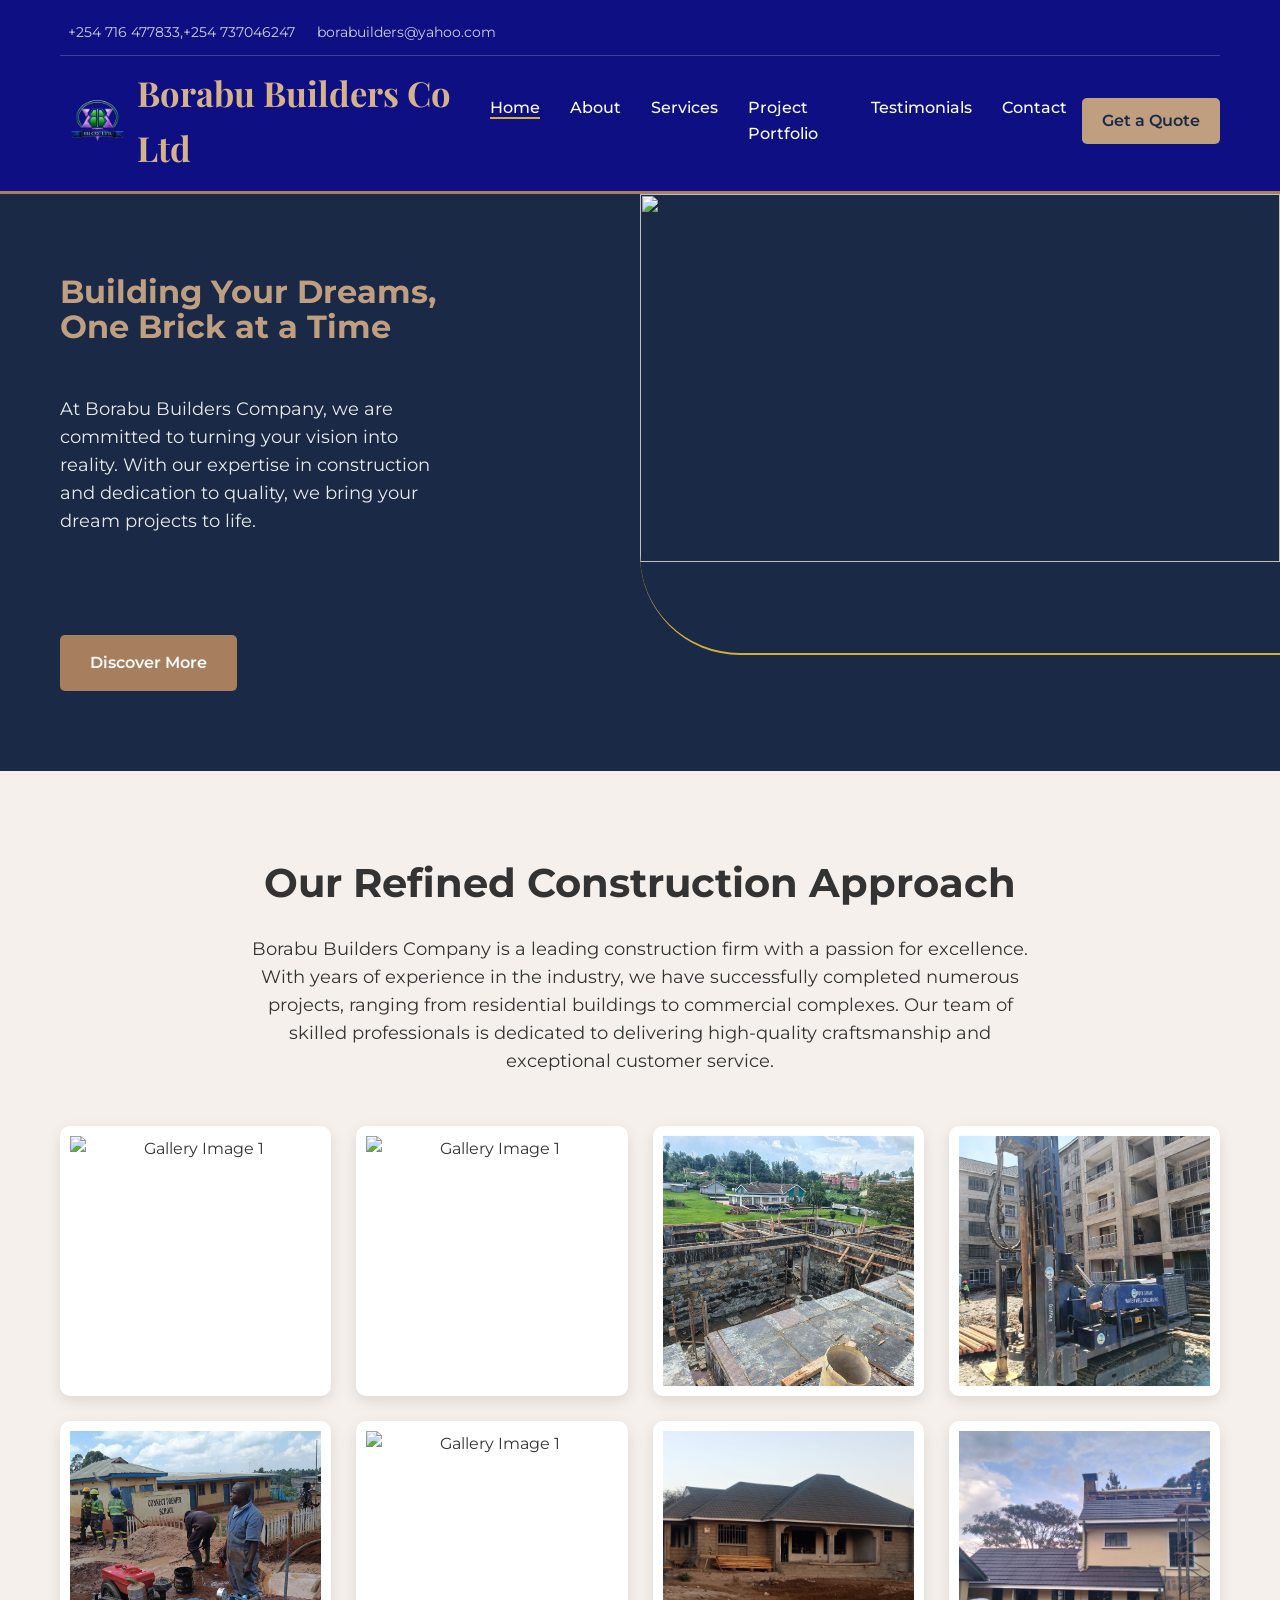
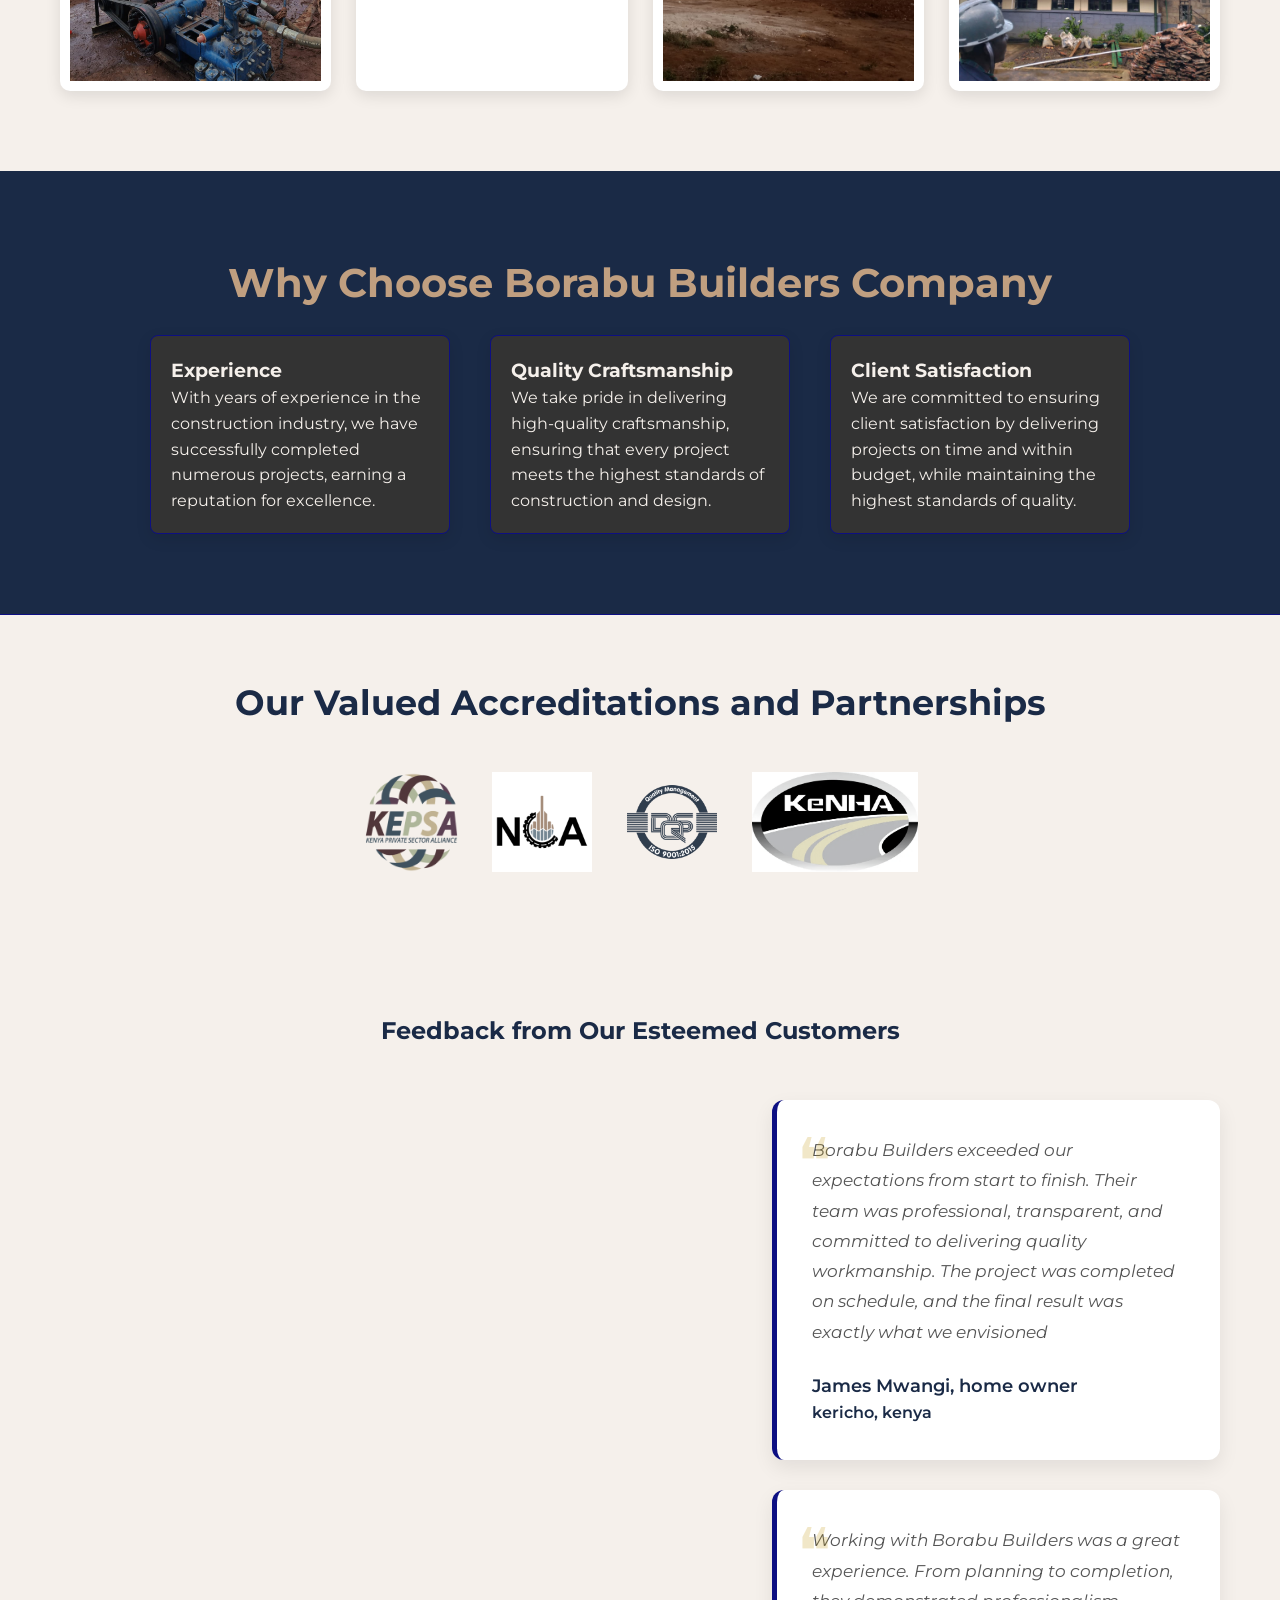
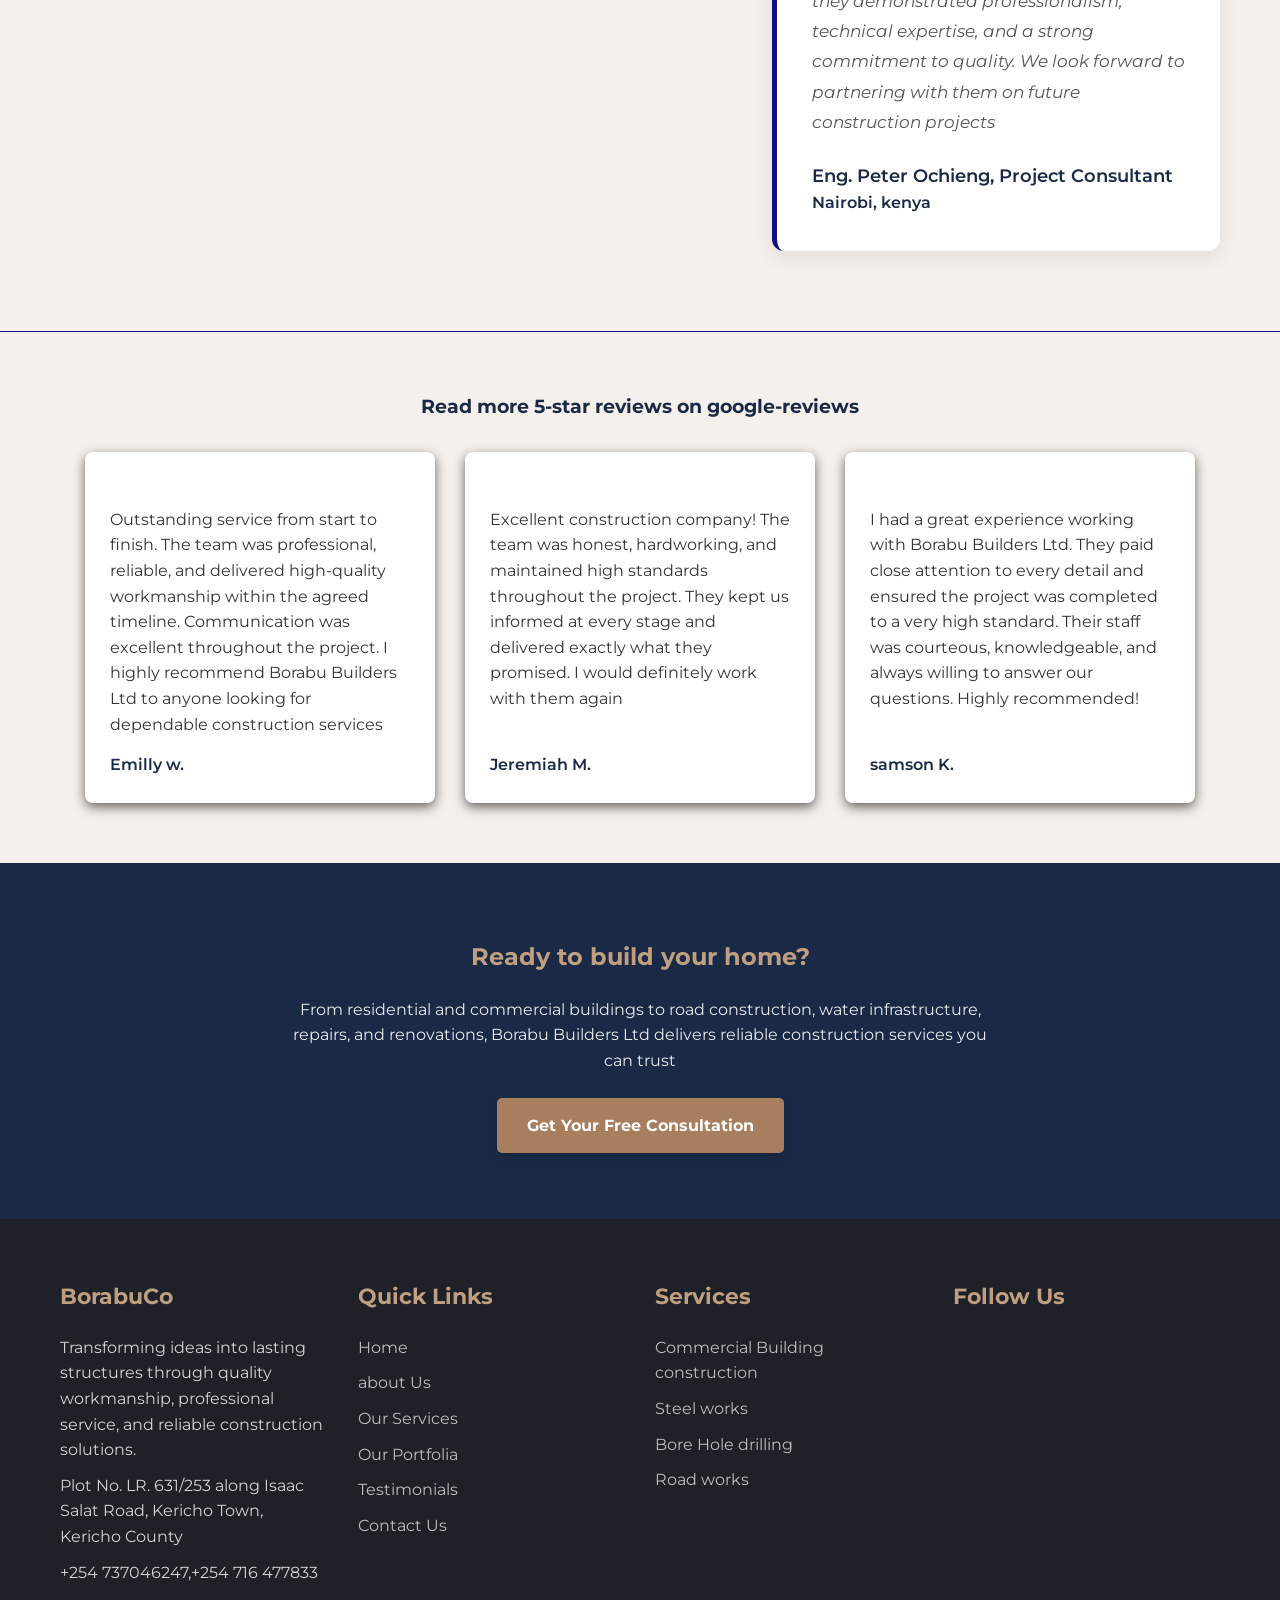
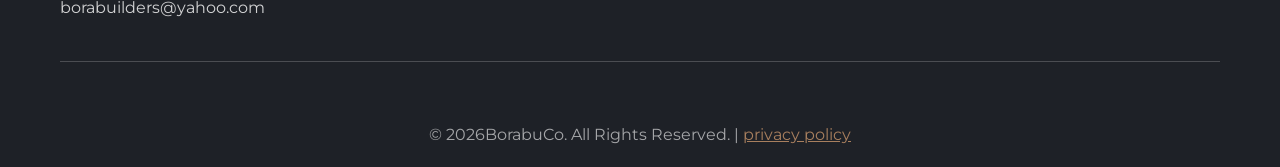
==== commit 8d883d4c: "Update index.html" ====
--- a/index.html
+++ b/index.html
@@ -188,7 +188,7 @@
                     <img src="./images/NCA.png" alt="NCA Logo">
                     <img src="./images/iso.png" alt="ISO Logo">
                     <img src="./images/kenha.webp" alt="KENHA Logo">
-                 />
+                 
                 </div>
             </div>
         </section>
@@ -282,7 +282,7 @@
         <div class="container cta-content">
             <h2>Ready to build your home?</h2>
             <p>From residential and commercial buildings to road construction, water infrastructure, repairs, and renovations, Borabu Builders Ltd delivers reliable construction services you can trust</p>
-        <a href="quote.html" class="cta-button">Get Your Free Consultation</a>
+        <a href="Quote.html" class="cta-button">Get Your Free Consultation</a>
         
         </div>
         </section>
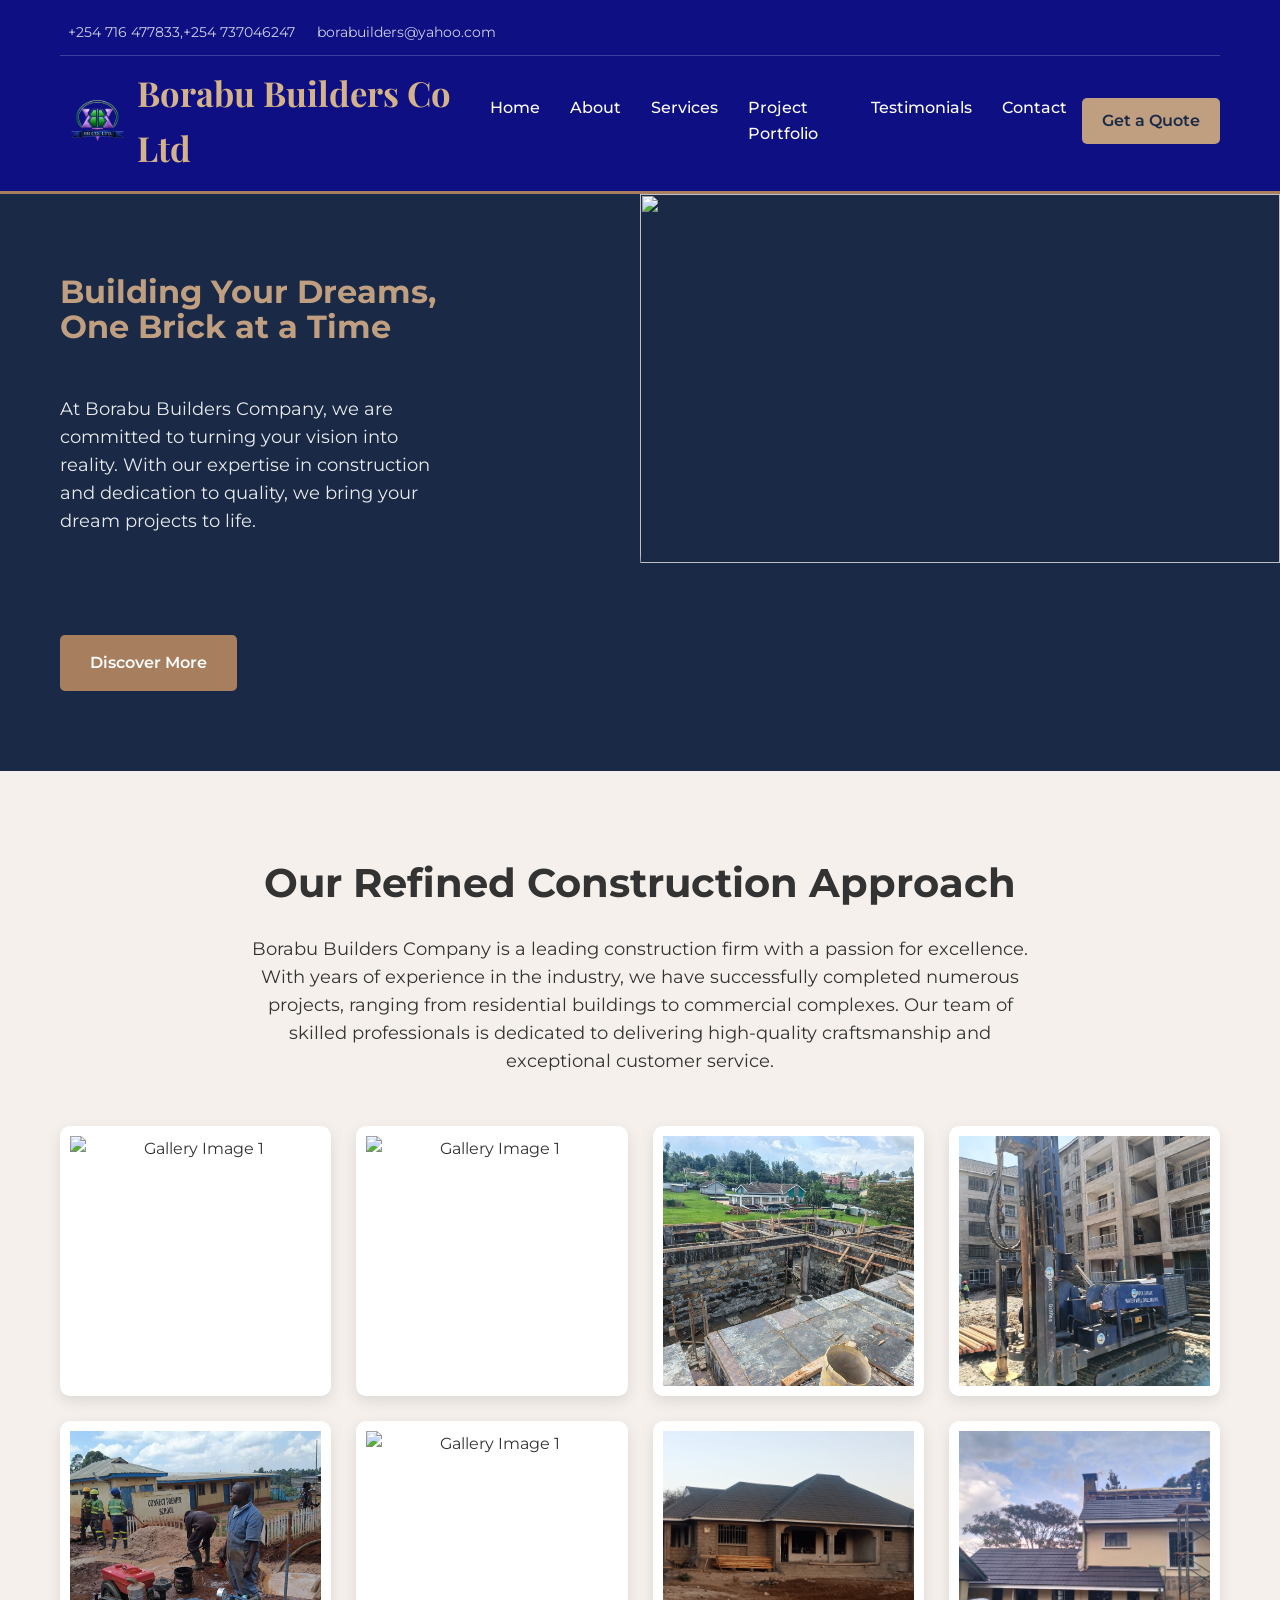
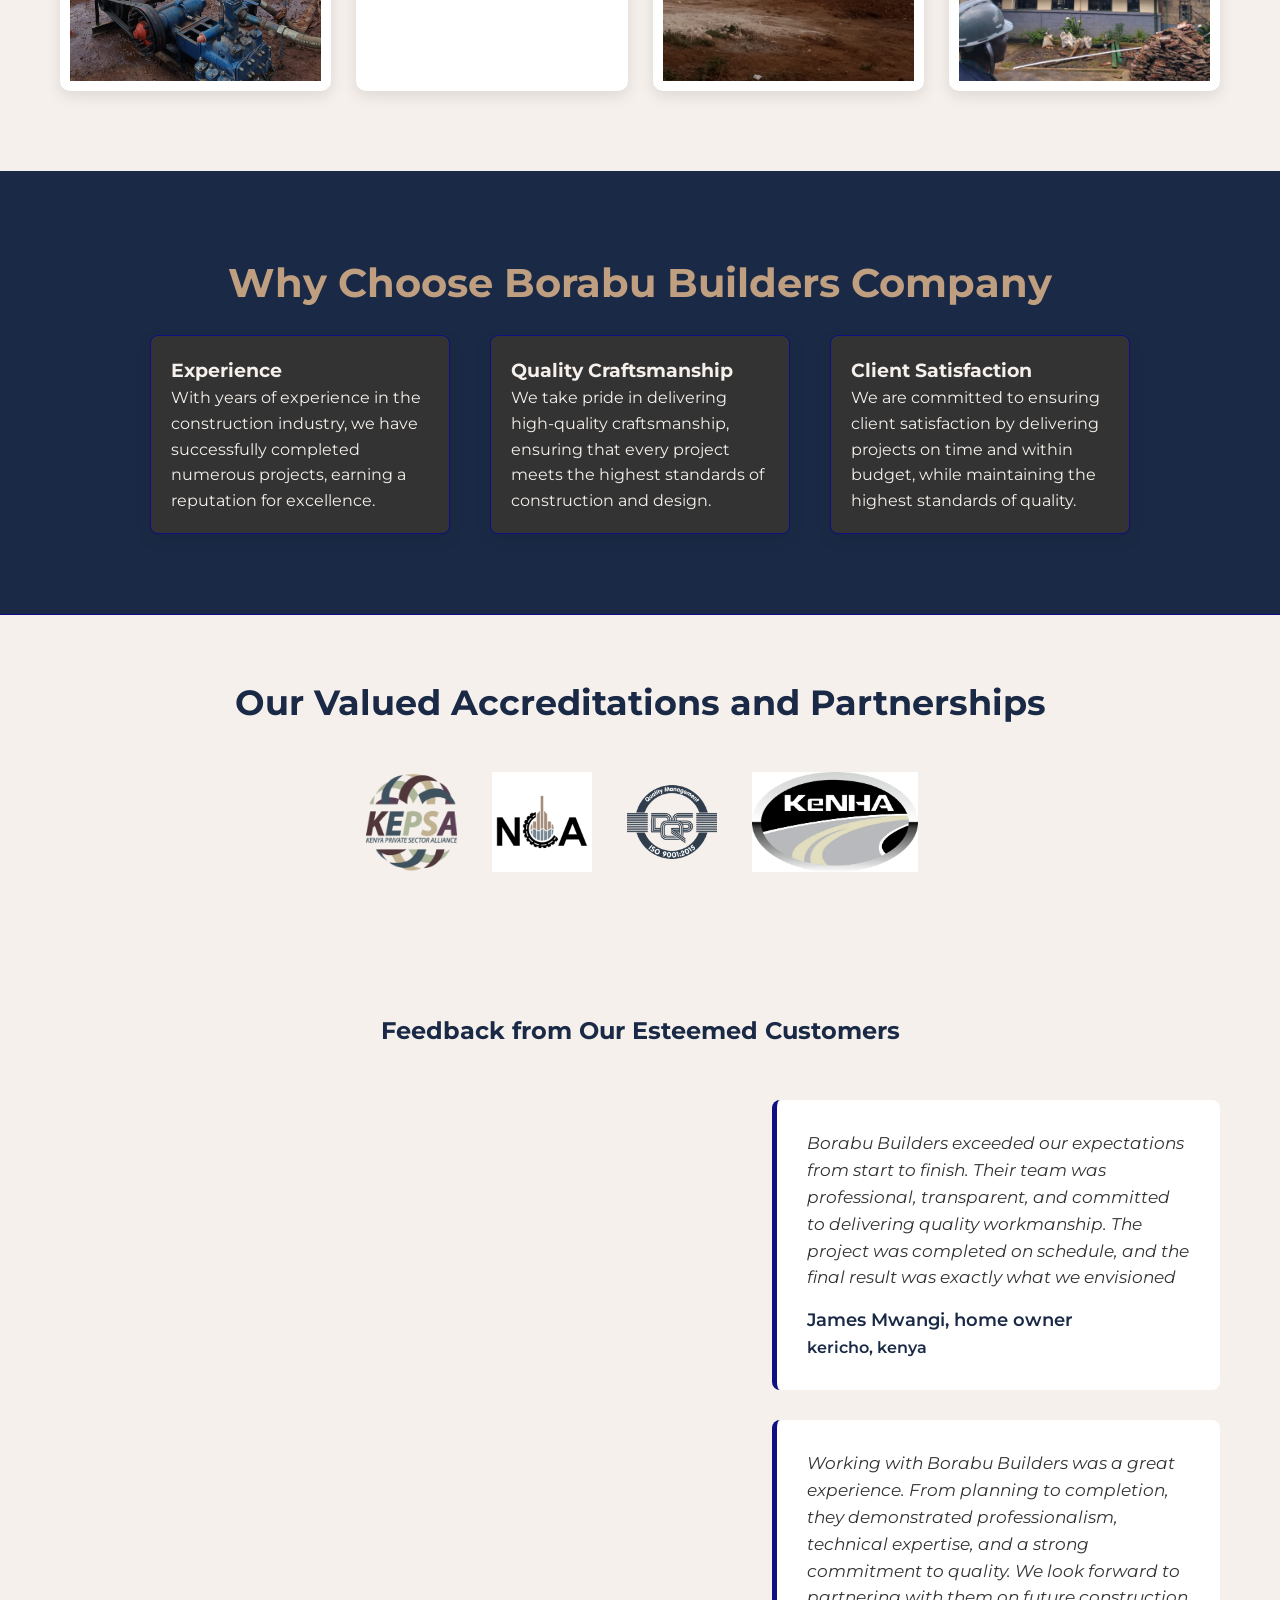
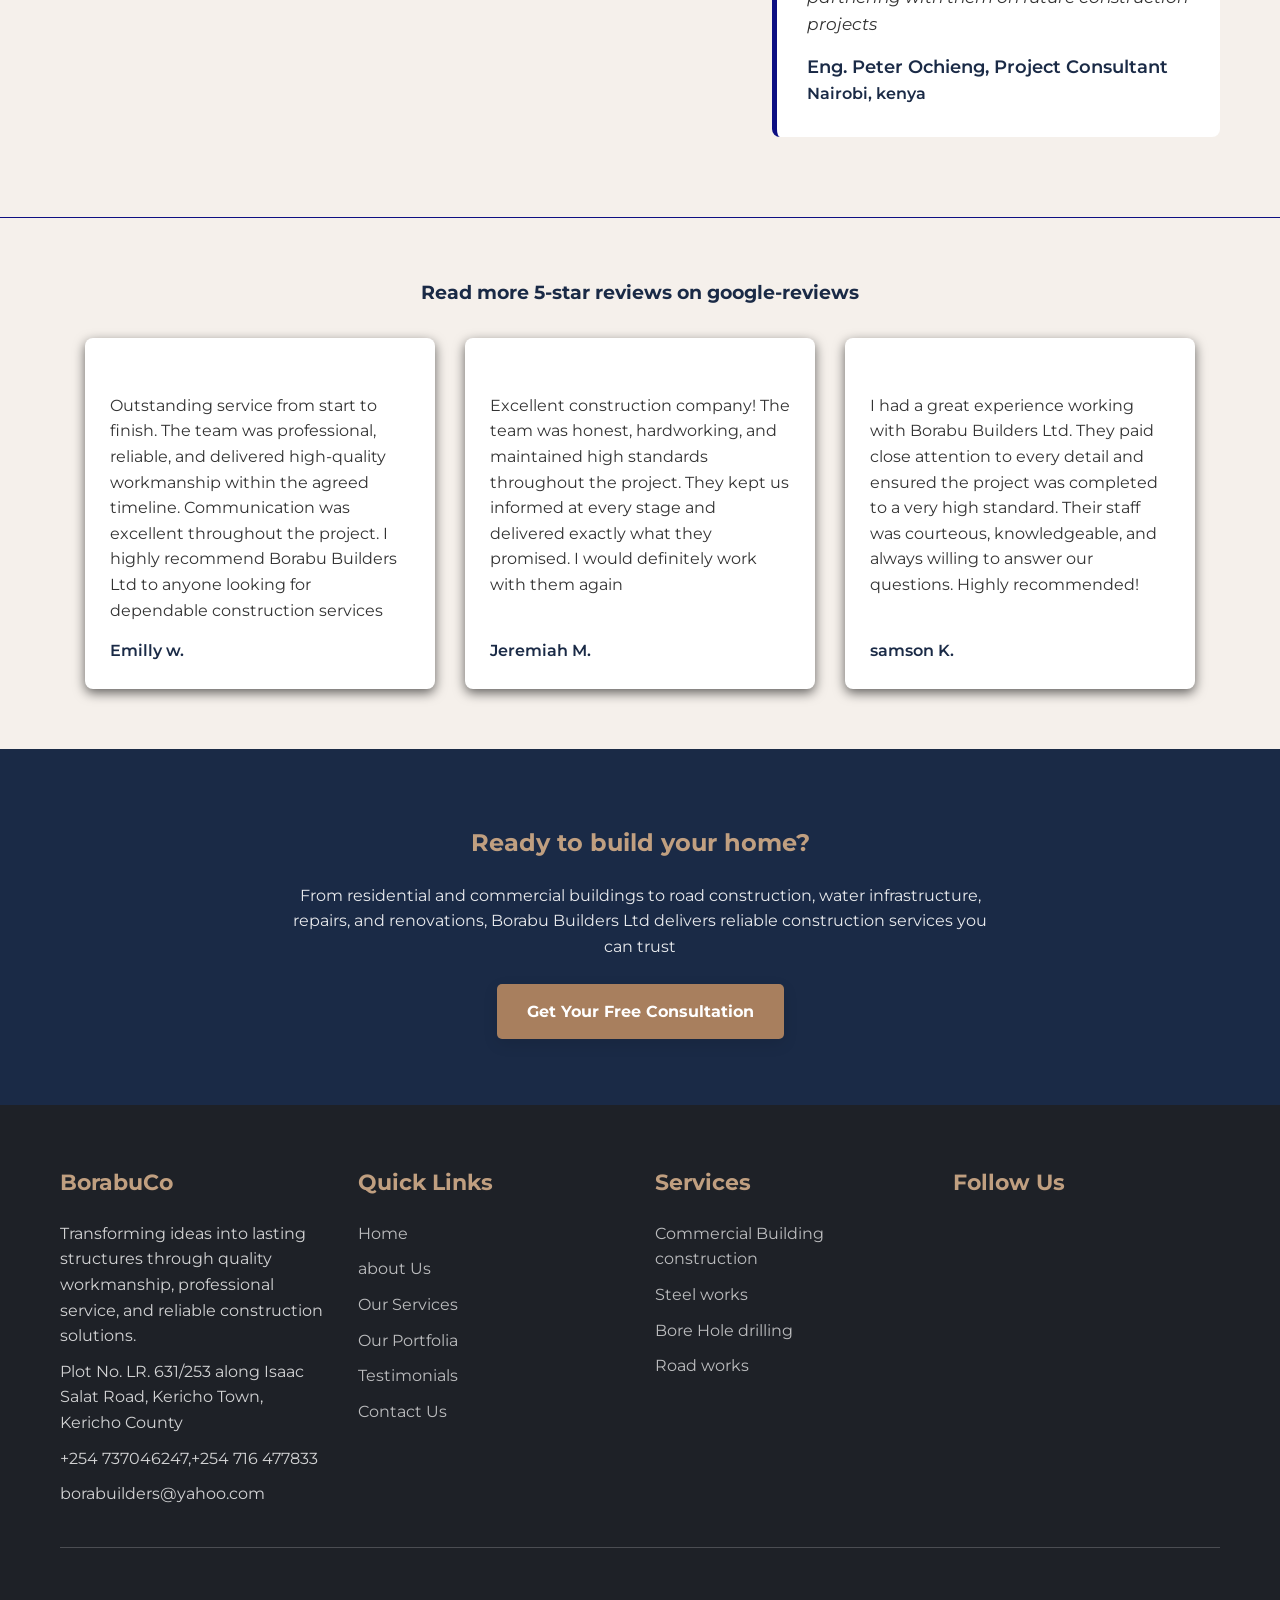
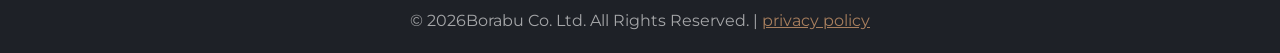
==== commit a822b048: "Update index.html" ====
--- a/index.html
+++ b/index.html
@@ -333,7 +333,7 @@
                 </div>             
             </div>
             <div class="footer-bottom">
-                <p>&copy; 2026BorabuCo. All Rights Reserved. | <a href="#">privacy policy</a>
+                <p>&copy; 2026Borabu Co. Ltd. All Rights Reserved. | <a href="privacy.html">privacy policy</a>
                 </p>
             </div>
            </div>
--- a/style.css
+++ b/style.css
@@ -680,6 +680,8 @@
         width:90%;
         margin:20px auto;
         text-align:center;
+        padding: 6px 12px;
+        font-size: 13px;
     }
     .nav-links :active{
          display: flex;
@@ -755,8 +757,14 @@
     .top-contact-info span{
         display: none;
         margin: 5px 0;
-
-    }
+    .nav-button {
+        padding: 6px 12px;
+        font-size: 13px;
+    }
+    .logo img{
+        width: 50px;
+        height: auto;
+    }   
      .logo span{
         font-size: 1.5em;
     }
@@ -789,6 +797,10 @@
     .top-bar{
         display: none;
 
+    }
+      .nav-button {
+        padding: 6px 12px;
+        font-size: 13px;
     }
 
 
@@ -1000,6 +1012,24 @@
     line-height:1.8;
     margin-bottom:20px;
 }
+.history-company{
+    width:90%;
+    max-width:1200px;
+    margin:80px auto;
+}
+
+.history-company h2{
+    font-size:40px;
+    color:#1d1f75;
+    margin-bottom:20px;
+}
+
+.history-company p{
+    line-height:1.8;
+    margin-bottom:20px;
+}
+
+    
 
 .mission-vision{
     display:grid;
